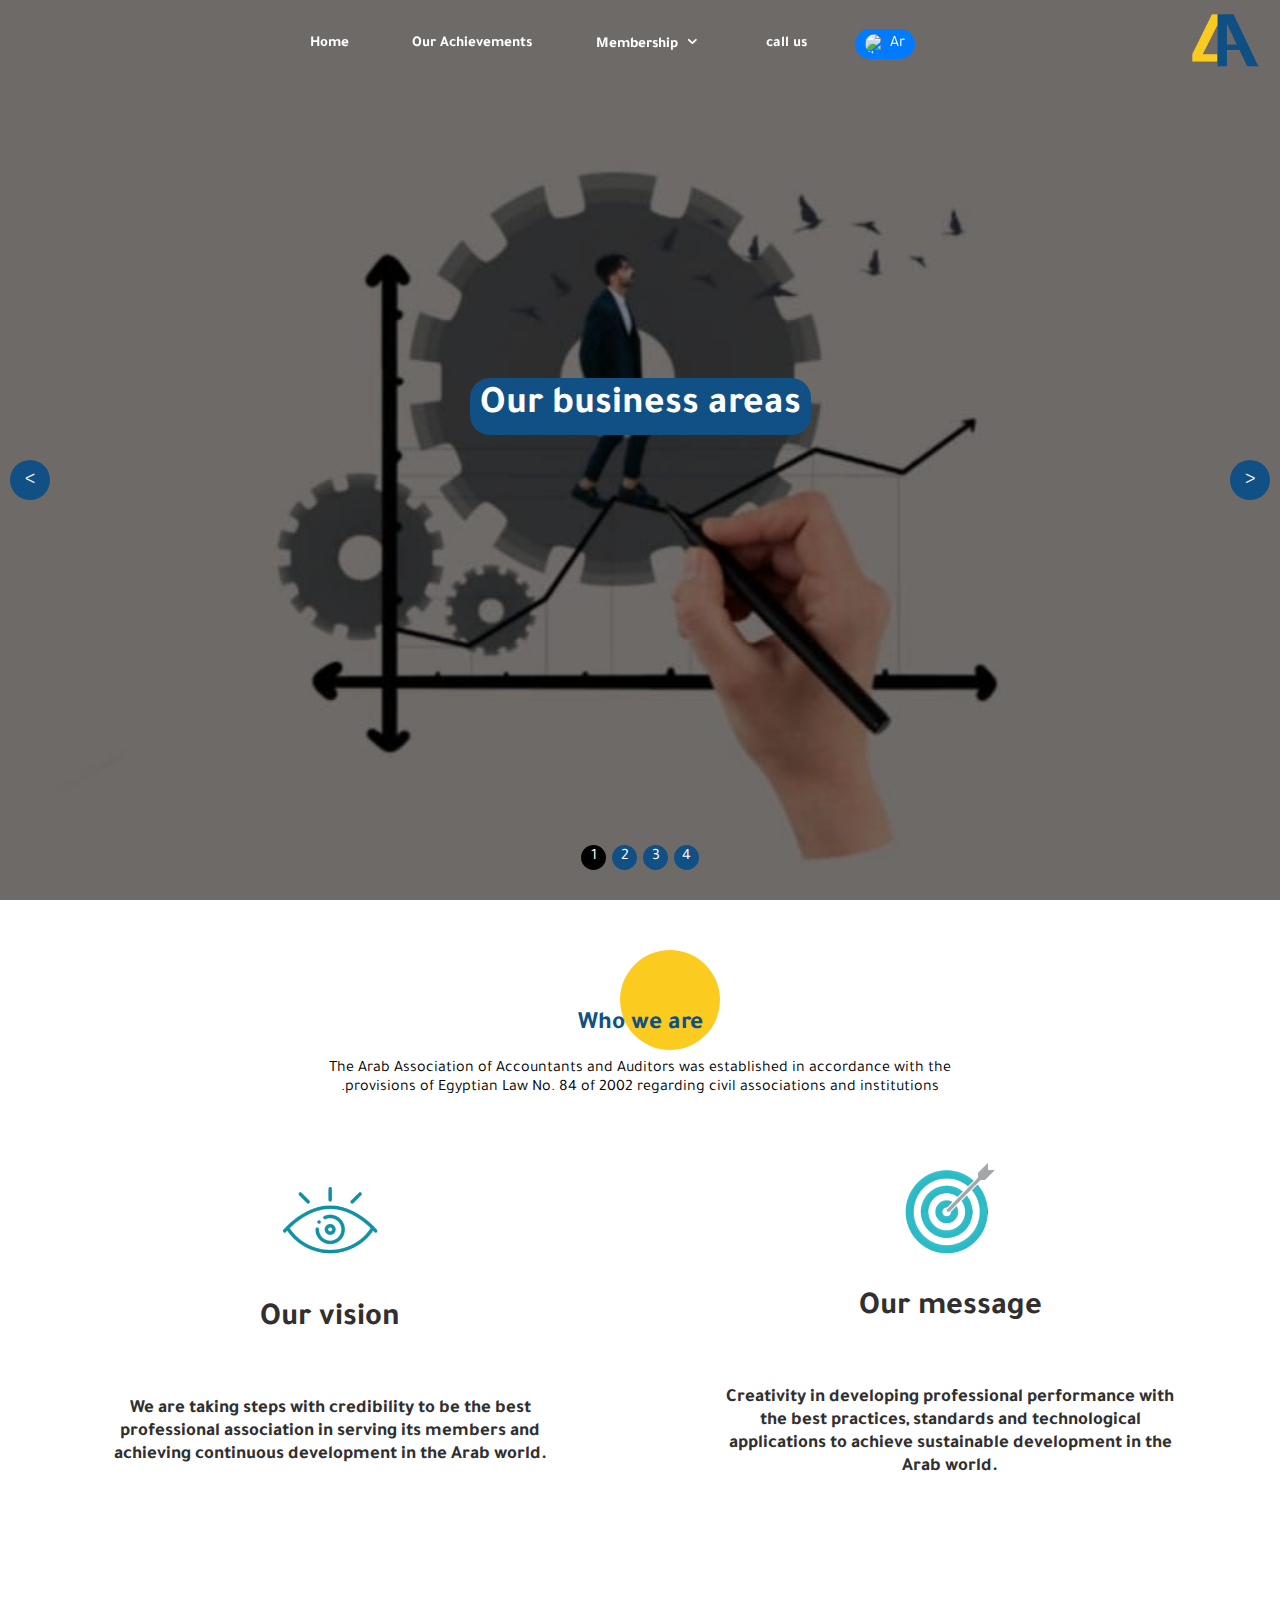
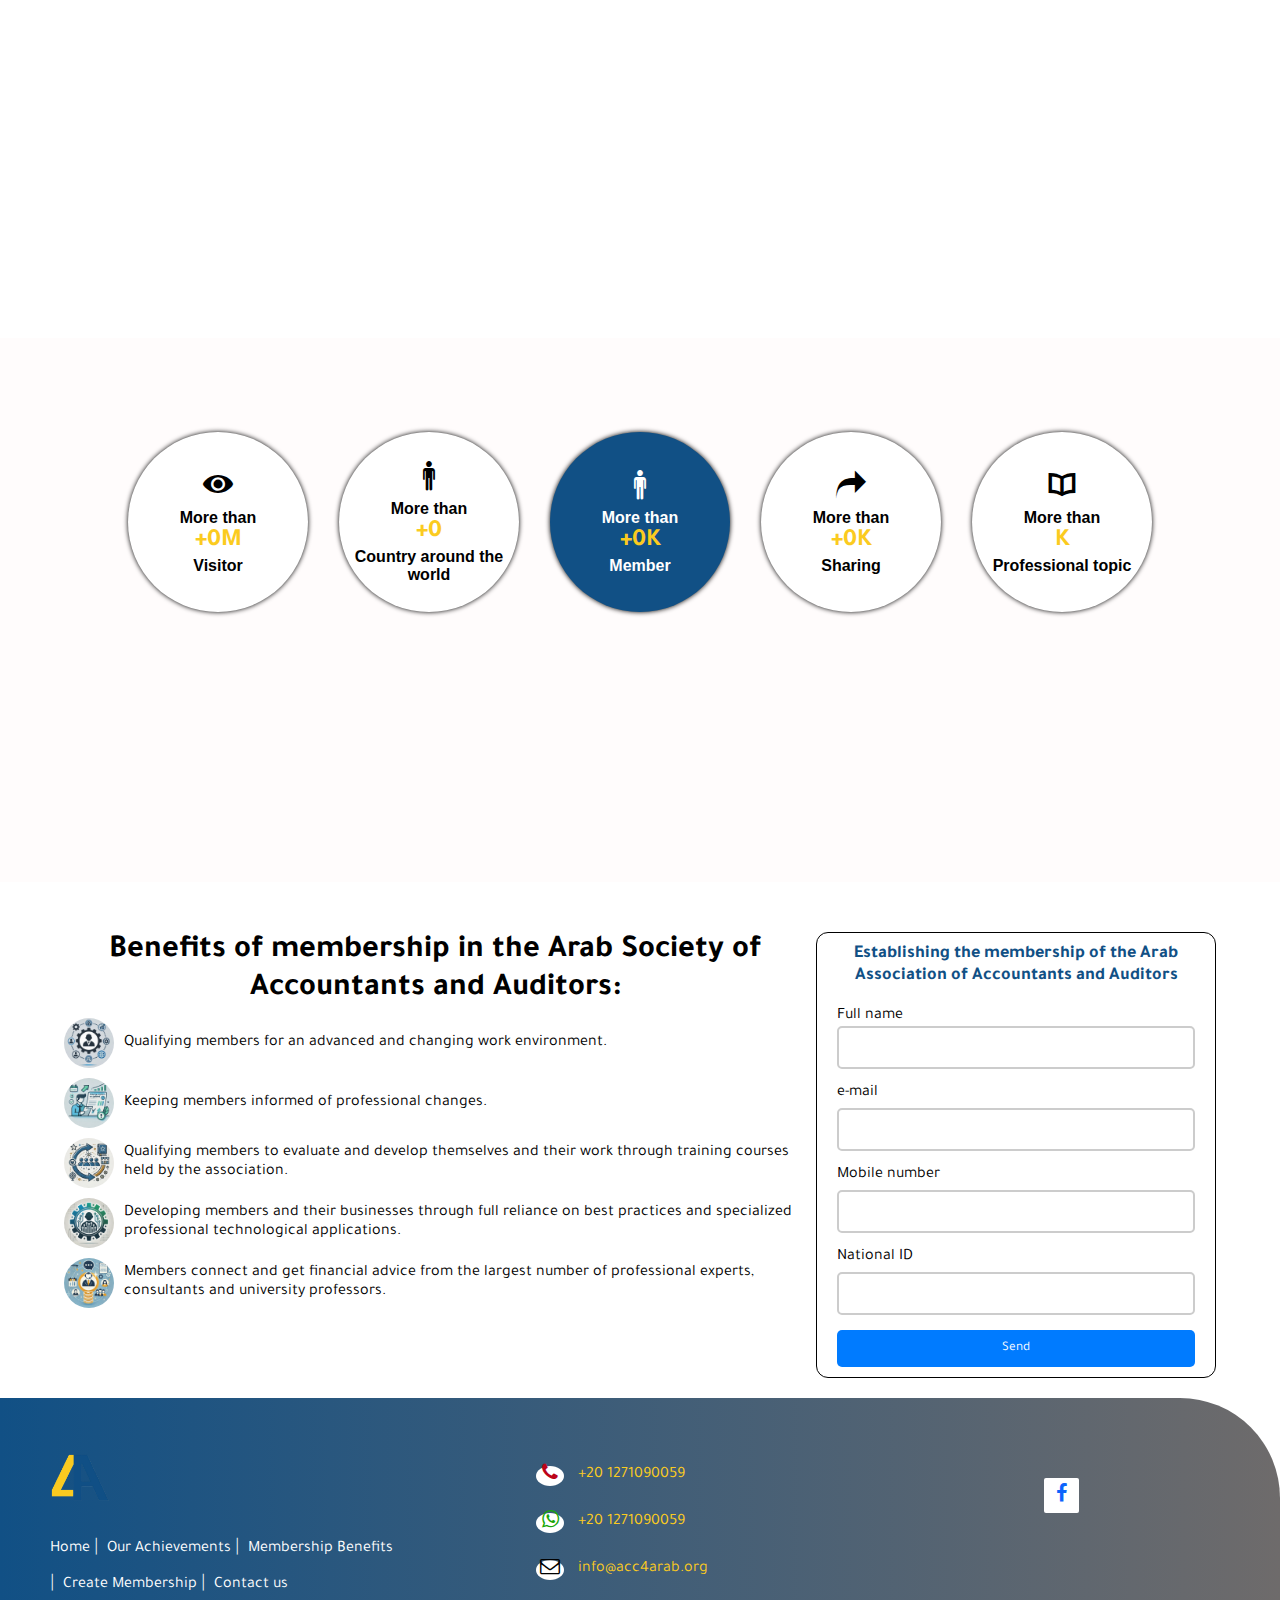
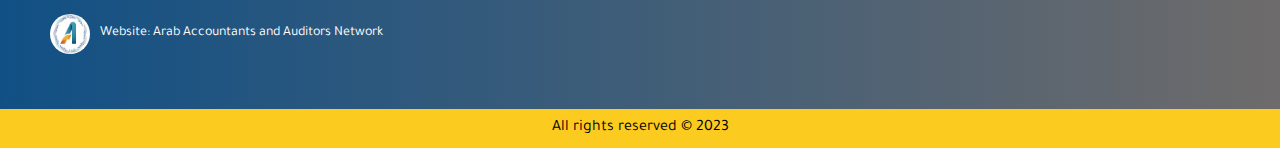
==== index-en.html @ e313f1c1 "Add files via upload" ====
<!DOCTYPE html>
<html>

<head>
    <meta name="viewport" content="width=device-width, initial-scale=1">
    <link rel="stylesheet" type="text/css" href="style-ar&en.css">
    <link rel="stylesheet" href="style-en.css">
    <title>جمعية المحاسبين والمراجعين العرب</title>
    <link rel="shortcut icon" href="images/Association of Arab Accountants and Auditors.png" type="image/x-icon">
    <link rel="stylesheet" href="icons/css/fontello.css">
    <link href="https://fonts.googleapis.com/css2?family=Tajawal:wght@200;300;400;500;700;800;900&display=swap"
        rel="stylesheet">
</head>

<body>

    <!-- Start Header -->
    <header>
        <article id="menuButton" class="menu-btn">
            <span class="line1"></span>
            <span class="line2"></span>
            <span class="line3"></span>
        </article>
        <nav class="screen-big">
            <ul class="screen-big-none">
                <li>
                    <a href="index-ar.html">
                        <button class="language-switcher" onclick="toggleLanguage()" id="languageSwitcher">
                            <img src="https://upload.wikimedia.org/wikipedia/commons/0/0d/Flag_of_Saudi_Arabia.svg"
                                id="flag" alt="flag">
                            <span id="language-text">Ar</span>
                        </button>
                    </a>
                </li>
                <li>
                    <a href="#footer-distributed">
                        call us
                    </a>
                </li>
                <li class="dropdown">
                    <a href="#" class="dropbtn">
                        Membership
                        <i class="icon-down-open-1 dropbtn"></i></a>
                    <ul class="dropdown-content">
                        <li>
                            <a href="#text-benefit">
                                Membership Benefits
                            </a>
                        </li>
                        <li>
                            <a href="#nameForm">
                                Create Membership
                            </a>
                        </li>
                    </ul>
                </li>
                <li>
                    <a href="#parallax-1">
                        Our Achievements
                    </a>
                </li>
                <li>
                    <a href="index-en.html">
                        Home
                    </a>
                </li>
            </ul>
        </nav>
        <a href="#"><img class="logo" src="images/Association of Arab Accountants and Auditors.png" alt="logo"></a>
        <nav class="screen-small">
            <article id="menuContent" class="menu-content">
                <article class="close-icon"><i class="icon-cancel"></i></article>
                <!-- علامة الغلق داخل القائمة -->
                <article class="logoAboutUs">
                    <img src="images/Association of Arab Accountants and Auditors.png" class="logo-screen-small">
                </article>
                <article class="choice-in-menu">
                    <a href="index-en.html">
                        Home
                    </a>
                    <a href="#parallax-1">
                        Our Achievements
                    </a>
                    <a href="#text-benefit">
                        Membership Benefits
                    </a>
                    <a href="#nameForm">
                        Create Membership
                    </a>
                    <a class="contect-in-menu" href="#footer-distributed">
                        call us
                    </a>
                    <a href="index-ar.html">
                        <button class="language-switcher" onclick="toggleLanguage()" id="languageSwitcher">
                            <img src="https://upload.wikimedia.org/wikipedia/commons/0/0d/Flag_of_Saudi_Arabia.svg"
                                id="flag" alt="flag">
                            <span id="language-text">Ar</span>
                        </button>
                    </a>
                </article>
                <article class="icons-menu">
                    <a href="https://www.facebook.com/acc4arab.org?mibextid=ZbWKwL"><i class="icon-facebook"></i></a>
                    <a href="mailto:info@acc4arab.org">
                        <i class="icon-mail"></i>
                    </a>

                    <a href="https://wa.me/1271090059">
                        <i class="icon-whatsapp"></i>
                    </a>

                    <a href="tel:+20 1271090059">
                        <i class="icon-phone"></i>
                    </a>
                </article>
            </article>
        </nav>
    </header>
    <!-- End Header -->

    <!-- Start SLider -->
    <section class="home">
        <article class="slider">
            <article class="slide active slide-image-1">
                <article class="container">
                    <article class="caption">
                        <h1>
                            Our business areas
                        </h1>
                        <p>
                            Training, Continuing Professional Development and Employment
                        </p>
                    </article>
                </article>
            </article>
            <article class="slide slide-image-2">
                <article class="container">
                    <article class="caption">
                        <h1>
                            Our business areas
                        </h1>
                        <p>
                            Professional Certificates for Accountants and Auditors
                        </p>
                    </article>
                </article>
            </article>
            <article class="slide slide-image-3">
                <article class="container">
                    <article class="caption">
                        <h1>
                            Our business areas
                        </h1>
                        <p>
                            Information Technology
                        </p>
                    </article>
                </article>
            </article>
            <article class="slide slide-image-4">
                <article class="container">
                    <article class="caption">
                        <h1>
                            Our business areas
                        </h1>
                        <p>
                            Consultations
                        </p>
                    </article>
                </article>
            </article>
        </article>

        <!-- controls  -->
        <article class="controls">
            <article class="prev">
                < </article>
                    <article class="next">></article>
            </article>

            <!-- indicators -->
            <article class="indicator">
            </article>

    </section>
    <!-- End SLider -->

    <!-- Start Button Scroll Up -->
    <button onclick="scrollToTop()" id="scrollBtn" title="للأعلى"><i class="icon-up-6"></i></button>
    <!-- End Button Scroll Up -->

    <!-- Start Our about -->
    <article class="our-about">
        <article class="color-paint"></article>
        <h1>
            Who we are
        </h1>
        <p>
            The Arab Association of Accountants and Auditors was established in accordance with the provisions of
            Egyptian Law No. 84 of 2002 regarding civil associations and institutions.
        </p>
    </article>
    <!-- End Our about -->

    <!-- Start cards2-->
    <section class="cards2">
        <article class="resaltna">
            <img src="images/رسالتنا.png" alt="">
            <h1>
                Our message
            </h1>
            <span class="style-horizon"></span>
            <h3 dir="ltr">
                Creativity in developing professional performance with the best practices, standards and technological
                applications to achieve sustainable development in the Arab world.
            </h3>
        </article>

        <article class="roqiatna">
            <img src="images/رؤيتنا.png" alt="">
            <h1>
                Our vision
            </h1>
            <span class="style-horizon"></span>
            <h3 dir="ltr">
                We are taking steps with credibility to be the best professional association in serving its members and
                achieving continuous development in the Arab world.
            </h3>
        </article>
    </section>
    <!-- End cards2 -->

    <!-- Start Achievements -->
    <section class="parallax-1" id="parallax-1">
        <article class="parallax-inner">
            <h1 class="our-achevements">
                Our Achievements
            </h1>
        </article>
    </section>

    <section class="section-our-acheivements">
        <article class="article-our-acheivements">
            <section class="our-achievements" id="achievement">
                <article class="achievements" id="achievements">
                    <p class="achievement">
                        1- In 2005, establishment and management
                        <a href="https://www.acc4arab.com/">
                            Arab Accountants Network website www.acc4arab.com
                        </a>
                        Where it includes
                    </p>

                    <!-- Start counter-wrapper -->
                    <section class="counter-wrapper" id="counter-wrapper"">
                <article class=" counter hover-item">
                        <i class="icon-eye-6"></i>
                        <p>
                            More than
                        </p>

                        <article class="number-of-counter">
                            <h1 class="count" data-target="15">0+</h1>
                            <span class="number-write">
                                M
                            </span>
                        </article>

                        <p>
                            Visitor
                        </p>
                </article>



                <article class="counter hover-item">
                    <i class="icon-person"></i>
                    <p>
                        More than
                    </p>

                    <article class="number-of-counter">
                        <h1 class="count" data-target="150">0+</h1>
                    </article>

                    <p>
                        Country around the world
                    </p>
                </article>




                <article class="counter hover-item default-hover">
                    <i class="icon-person"></i>
                    <p>
                        More than
                    </p>

                    <article class="number-of-counter">

                        <h1 class="count" data-target="184">0+</h1>
                        <span class="number-write">
                            K
                        </span>
                    </article>

                    <p>
                        Member
                    </p>
                </article>



                <article class="counter hover-item">
                    <i class="icon-share-3"></i>
                    <p>
                        More than
                    </p>

                    <article class="number-of-counter">
                        <h1 class="count" data-target="139">0+</h1>
                        <span class="number-write">
                            K
                        </span>

                    </article>

                    <p>
                        Sharing
                    </p>
                </article>


                <article class="counter hover-item">
                    <i class=" icon-book-open-1"></i>
                    <p>
                        More than
                    </p>

                    <article class="number-of-counter">
                        <h1 class="count" data-target="53"></h1>
                        <span class="number-write">
                            K
                        </span>
                    </article>

                    <p>
                        Professional topic
                    </p>
                </article>

            </section>
            <!-- End counter-wrapper -->

            <p class="achievement">
                2- An electronic program for managing and monitoring performance in accounting and auditing offices.
            </p>
            <p class="achievement">
                3- An electronic program for managing and monitoring performance in professional associations and
                institutions.
            </p>
            <p class="achievement">
                4- An electronic program for managing training and professional development.
            </p>
            <p class="achievement">
                5- Designing many websites in Egypt and the Emirates.
            </p>
            <p class="achievement">
                6- Implementing many professional training programs.
            </p>
        </article>
    </section>
    </article>
    </section>
    <!-- End Achievements -->

    <!-- Start -->
    <section class="benefit-of-id" id="">
        <article class="text-benefit" id="text-benefit">
            <h1>
                Benefits of membership in the Arab Society of Accountants and Auditors:
            </h1>
            <p>
                <img src="images/photo-benefit-1.jpg" alt="" srcset="">
                Qualifying members for an advanced and changing work environment.
            </p>
            <p>
                <img src="images/photo-benefit-2.jpg" alt="">
                Keeping members informed of professional changes.
            </p>
            <p>
                <img src="images/photo-benefit-3.jpg" alt="" srcset="">
                Qualifying members to evaluate and develop themselves and their work through training courses held by
                the association.
            </p>
            <p>
                <img src="images/photo-benefit-4.jpg" alt="" srcset="">
                Developing members and their businesses through full reliance on best practices and specialized
                professional technological applications.
            </p>
            <p>
                <img src="images/photo-benefit-5.jpg" alt="" srcset="">
                Members connect and get financial advice from the largest number of professional experts, consultants
                and university professors.
            </p>
        </article>
        <form class="form-create-member" id="nameForm">
            <p>
                Establishing the membership of the Arab Association of Accountants and Auditors
            </p>

            <label class="User-Name" for="name">
                Full name
            </label>
            <input class="user-name" type="text" id="name" required>
            <article id="nameError" class="error"></article>

            <label class="Email" for="email">
                e-mail
            </label>
            <input class="email" type="email" id="email" required>

            <label class="Phone-Number" for="phone">
                Mobile number
            </label>
            <input class="phone-number" type="text" id="phone" maxlength="11" required>
            <article id="phoneError" class="error"></article>

            <label class="NationalId" for="nationalId">
                National ID
            </label>
            <input class="nationalId" type="text" id="nationalId" maxlength="14" required>
            <article id="nationalIdError" class="error"></article>

            <button class="submit" type="submit">
                Send
            </button>
        </form>
    </section>
    <!-- End -->


    <!-- Start Footer -->
    <footer class="footer-distributed" id="footer-distributed">
        <article class="footer-top">
            <article class="footer-left">
                <img class="logo-footer" src="images/Association of Arab Accountants and Auditors.png" alt="" srcset="">
                <p class="footer-links">
                    <a href="#" class="link-1">
                        Home
                    </a>
                    <a href="#">
                        Our Achievements
                    </a>
                    <a href="#">
                        Membership Benefits
                    </a>

                    <a href="#">
                        Create Membership
                    </a>

                    <a href="#">
                        Contact us
                    </a>
                </p>
                <a href="https://www.acc4arab.com/" class="footer-company-name">
                    <img src="images/Acc4arab_logo.png" alt="" srcset="">
                    <p>
                        Website: Arab Accountants and Auditors Network
                    </p>
                </a>
            </article>
            <article class="footer-center">
                <article>
                    <a href="tel:+20 1271090059">
                        <i class="icon-phone"></i>
                        <pre>+20 1271090059     </pre>
                    </a>
                </article>
                <article>
                    <a href="https://wa.me/1271090059">
                        <i class="icon-whatsapp"></i>
                        <pre>+20 1271090059     </pre>
                    </a>
                </article>
                <article>
                    <a href="mailto:info@acc4arab.org">
                        <i class="icon-mail"></i>
                        <p>info@acc4arab.org</p>
                    </a>
                </article>
            </article>
            <article class="footer-right">

                <article class="footer-icons">
                    <a href="https://www.facebook.com/acc4arab.org?mibextid=ZbWKwL"><i class="icon-facebook"></i></a>
                </article>
            </article>
        </article>
        <article class="footer-bottom">
            All rights reserved © 2023
        </article>
    </footer>
    <!-- End Footeer -->
    <script src="script.js"></script>
</body>

</html>
---- style-ar&en.css ----
* {
	padding: 0;
	margin: 0;
	box-sizing: border-box;
	scroll-behavior: smooth;
	transition: 0.2s linear;
	-webkit-transition: 0.2s linear;
	-moz-transition: 0.2s linear;
	-ms-transition: 0.2s linear;
	-o-transition: 0.2s linear;
	font-family: 'Tajawal', sans-serif;
	text-decoration: none;
}

/* START */
/* لاخفاء شريط الاسكروول من المواقع */
/* إخفاء شريط التمرير في Chrome, Safari, و Edge */
::-webkit-scrollbar {
	display: none;
}

/* إخفاء شريط التمرير في Firefox */
html {
	scrollbar-width: none;
	/* إخفاء التمرير */
}

/* End */

body {
	width: 100vw;
	overflow-x: hidden;
	/* إخفاء شريط التمرير في Internet Explorer و Edge Legacy */
	-ms-overflow-style: none;
	/* إخفاء التمرير */
	background-color: #fff;
}

body.no-scroll {
	overflow: hidden;
	/* يمنع التمرير */
}

/* Start Header Screan Big*/
header {
	position: absolute;
	width: 100%;
	position: fixed;
	top: 0;
	left: 0;
	display: flex;
	justify-content: space-between;
	align-items: center;
	transition: 0.6s;
	padding: 10px 20px;
	z-index: 100000;
	flex-direction: row-reverse;
}

header.sticky {
	padding: 10px 100px;
	background-color: hsla(198, 80%, 30%, 0.5);
}

header nav.screen-big {
	width: 50%;
	display: flex;
	align-items: center;
	justify-content: center;
	flex-direction: row;
	justify-content: space-between;
	position: relative;
	margin: auto;

}

header nav.screen-big ul {
	width: 100%;
	display: flex;
	justify-content: space-between;
	align-items: center;
	position: relative;
}

header nav.screen-big ul li {
	list-style: none;
	position: relative;
	display: inline-block;
}

header nav.screen-big ul li a {
	color: white;
	font-size: 15px;
	font-weight: 600;
	text-decoration: none;
	position: relative;
	margin: 0 15px;
	transition: 0.6s;
}

/* Dropdown Styles */
nav.screen-big ul li ul {
	display: none;
	/* إخفاء القائمة المنسدلة بشكل افتراضي */
	position: absolute;
	/* لجعلها تظهر تحت العنصر الرئيسي */
	left: -60px;
	top: 100%;
	/* تظهر تحت العنصر الرئيسي */
	background-color: rgb(255, 255, 255);
	box-shadow: 0px 8px 16px 0px rgba(0, 0, 0, 0.2);
	z-index: 1;
	margin-top: 26px;
	width: 200px;
	border-radius: 0 0 12px 12px;
}

nav.screen-big ul li ul li {
	width: 100%;
	/* جعل عناصر القائمة المنسدلة تأخذ العرض الكامل */
}

nav.screen-big ul li ul li a {
	color: rgb(0, 0, 0);
	/* لون النص داخل القائمة المنسدلة */
	padding: 12px 16px;
	/* مساحة حول النص */
	display: block;
	/* جعل العناصر تأخذ مساحة كاملة */
	direction: rtl;
	display: flex;
}

nav.screen-big ul li ul li a:hover {
	background-color: #f1f1f1;
	/* تغيير لون الخلفية عند التمرير فوق العنصر */
}

nav.screen-big ul li ul.show {
	display: block;
	/* تظهر القائمة المنسدلة عند النقر */
}

header img.logo {
	width: 70px;
	position: relative;
	transition: 10s;
}

header nav.screen-small,
.menu-btn {
	display: none;
}

.menu-btn {
	width: 35px;
	height: 21px;
	position: relative;
}

.menu-btn span.line1 {
	position: absolute;
	height: 2px;
	width: 30px;
	background: #ffffff;
	top: 0;
}

.menu-btn span.line2 {
	position: absolute;
	height: 2px;
	width: 39px;
	background: #ffffff;
	bottom: 11px;
}

.menu-btn span.line3 {
	position: absolute;
	height: 2px;
	width: 50px;
	background: #ffffff;
	bottom: 4px;
}

.hidden {
	display: none;
	/* إخفاء العنصر */
}

.language-switcher {
	display: flex;
	align-items: center;
	gap: 5px;
	background-color: #007bff;
	color: white;
	padding: 5px 10px;
	border-radius: 20px;
	cursor: pointer;
	border: none;
	font-size: 16px;
	transition: all 0.3s ease;
}

.language-switcher img {
	width: 20px;
	height: 20px;
	border-radius: 50%;
	transition: all 0.3s ease;
}

@media screen and (max-width :768px) {
	.screen-small {
		display: none;
		/* إخفاء القائمة بشكل افتراضي */
	}

	.screen-small.active {
		display: block;
		/* إظهار القائمة عند تفعيلها */
	}

	header.sticky,
	nav.screen-big ul.screen-big-none {
		display: none;
	}

	header nav.screen-small,
	.menu-btn {
		display: block;
	}

	nav.screen-small {
		position: relative;
	}

	.menu-content {
		display: flex;
		flex-direction: column;
		align-items: center;
		position: fixed;
		background-color: #ffffff;
		box-sizing: border-box;
		top: 0px;
		right: -309px;
		/* بداية من خارج الشاشة */
		width: 309px;
		height: 100vh;
		z-index: 1000;
		padding: 14px;
		box-shadow: 2px 0 5px rgba(0, 0, 0, 0.5);
		transition: right 0.3s ease-in-out;
	}

	.menu-content.active {
		right: 0;
		/* تظهر القائمة عند الضغط */
	}

	.icon-cancel {
		position: absolute;
		top: 10px;
		right: 10px;
		cursor: pointer;
		z-index: 1002;
		font-size: 22px;
		display: none;
		color: #115085;
		/* سيتم إظهارها عند فتح القائمة */
	}

	.menu-content .icon-cancel {
		display: block;
		/* تظهر داخل القائمة */
	}

	.logoAboutUs {
		text-align: center;
		margin-bottom: 20px;
	}

	img.logo-screen-small {
		width: 100px;
		height: 100px;
	}

	.choice-in-menu a {
		display: block;
		text-decoration: none;
		color: #000000;
		font-size: 18px;
		border-top: #eee 1px solid;
		display: flex;
		align-items: center;
		justify-content: center;
		height: 50px;
	}

	.choice-in-menu a:hover {
		color: #007BFF;
	}

	.choice-in-menu {
		width: 100%;
		border-bottom: #eee 1px solid;
		text-align: end;
	}

	nav.screen-small .menu-content .logoAboutUs p {
		padding: 3px;
		text-align: center;
	}

	.icons-menu {
		display: flex;
		flex-direction: row;
		padding-top: 200px;
		gap: 15px;
		font-size: 20px;
	}

	.icons-menu i.icon-facebook {
		color: #0c64fc;
	}

	.icons-menu i.icon-whatsapp {
		color: #19a607;
	}

	.icons-menu i.icon-phone {
		color: #bc0419;
	}

	.icons-menu i.icon-mail {
		color: #000000;
	}
}

/* End Header */

/* Start Scroll */
.home {
	height: 100vh;
	overflow: hidden;
	position: relative;
}

.home .slide {
	position: absolute;
	left: 0;
	top: 0;
	width: 100%;
	height: 100%;
	background-size: cover;
	background-position: center;
	z-index: 1;
	display: none;
	padding: 0 15px;
	animation: slide 2s ease;
	direction: rtl;
	background-color: #000000;
}

.home .slide.active {
	display: flex;
}

@keyframes slide {
	0% {
		transform: scale(1.1);
	}

	100% {
		transform: scale(1);
	}
}

.slide-image-1 {
	background-image: url('images/slide-1.jpg');
}

.slide-image-2 {
	background-image: url('images/slide-2.jpg');
}

.slide-image-3 {
	background-image: url('images/slide-3.jpg');
}

.slide-image-4 {
	background-image: url('images/slide-4.jpg');
}

/* .slide-image-1,
.slide-image-2,
.slide-image-3,
.slide-image-4 {} */

.container {
	max-width: 1170px;
	margin: auto;
}

.home .container {
	flex-grow: 1;
}

.home .caption {
	width: 100%;
	align-items: center;
	display: flex;
	flex-direction: column;
}

.home .caption h1 {
	font-size: 39px;
	color: #000000;
	margin: 0;
	font-weight: bold;
	background-color: #115085;
	padding: 5px 10px;
	width: fit-content;
	border-radius: 20px;
	z-index: 2;
}

.home .slide.active .caption h1 {
	opacity: 1;
	/* animation: captionText .5s ease forwards; */
	/* animation-delay: 1s; */
	color: #ffffff;
}

.home .caption p {
	font-size: 35px;
	margin: 15px 0 30px;
	color: #ffffff;
	text-align: center;
	z-index: 2;
	width: 90%;
}

.home .slide.active .caption p {
	opacity: 0;
	animation: captionText .6s ease forwards;
	animation-delay: 1.2s;
}

@keyframes captionText {
	0% {
		opacity: 0;
		transform: translateX(-100px);
	}

	100% {
		opacity: 1;
		transform: translateX(0px);
	}
}

.home .controls .prev,
.home .controls .next {
	position: absolute;
	z-index: 2;
	top: 50%;
	height: 40px;
	width: 40px;
	margin-top: -20px;
	color: #ffffff;
	background-color: #115085;
	text-align: center;
	line-height: 40px;
	font-size: 20px;
	cursor: pointer;
	transition: all .5s ease;
	border-radius: 50%;
	margin: 10px;
}

.home .controls .prev:hover,
.home .controls .next:hover {
	background-color: #000000;
}

.home .controls .prev {
	left: 0;
}

.home .controls .next {
	right: 0;
}

.home .indicator {
	position: absolute;
	left: 50%;
	bottom: 30px;
	z-index: 2;
	transform: translateX(-50%);
}

.home .indicator article {
	display: inline-block;
	width: 25px;
	height: 25px;
	color: #ffffff;
	background-color: #115085;
	border-radius: 50%;
	text-align: center;
	line-height: 25px;
	margin: 0 3px;
	cursor: pointer;
}

.home .indicator article.active {
	background-color: #000;
}

/*responsive*/
@media(max-width: 767px) {
	.controls {
		display: none;
	}

	.home .caption h1 {
		background: none;
	}
}

@media(max-width: 545px) {
	.home .caption {
		text-align: center;
		align-items: center;
		display: flex;
		flex-direction: column;
		margin-right: 0px;
	}

	.home .caption p {
		font-size: 25px;
	}
}

/* End Slider */

/* Start Button Scroll Up */
#scrollBtn {
	display: none;
	/* زر مخفي بشكل افتراضي */
	position: fixed;
	/* يظل في نفس المكان حتى عند التمرير */
	bottom: 20px;
	/* المسافة من الأسفل */
	right: 30px;
	/* المسافة من اليمين */
	z-index: 99;
	/* وضع الزر فوق كل العناصر الأخرى */
	border: none;
	/* بدون حدود */
	outline: none;
	/* بدون تأثيرات حول الزر */
	background-color: #000000;
	/* لون الخلفية */
	color: rgb(255, 255, 255);
	/* لون النص */
	cursor: pointer;
	/* شكل المؤشر عند التمرير */
	padding: 15px;
	/* حجم الزر */
	border-radius: 10px;
	/* زوايا دائرية */
	font-size: 18px;
	/* حجم النص */
}

#scrollBtn:hover {
	background-color: #333;
	/* لون الخلفية عند التمرير على الزر */
}

@media(max-width: 425px) {
	#scrollBtn {
		right: 10px;
	}
}

/* End Button Scroll Up */

/* Start Our about */
article.our-about {
	width: 50%;
	margin: auto;
	display: flex;
	align-items: center;
	gap: 20px;
	flex-direction: column;
	align-items: center;
	justify-content: center;
	padding-top: 50px;
}

article.our-about article.color-paint {
	background: #fbcb1f;
	width: 100px;
	height: 100px;
	border-radius: 50%;
	margin-bottom: -60px;
	margin-right: -60px;
}

article.our-about h1 {
	font-size: 25px;
	color: #115085;
}

article.our-about p {
	text-align: center;
	direction: rtl;
}

@media(max-width: 712px) {
	article.our-about {
		width: 90%;
	}
}

/* End Our about */

/* Start cards2 */
section.cards2 {
	display: flex;
	flex-direction: row-reverse;
	width: 100%;
	padding: 20px;
	flex-wrap: wrap;
	justify-content: space-around;
	align-items: center;
}

section.cards2 .roqiatna {
	width: 40%;
	display: flex;
	flex-direction: column;
	justify-content: center;
	align-items: center;
	gap: 30px;
	height: 400px;
	transition: 0.8s;
	position: relative;
	padding: 10px;
}

section.cards2 img {
	width: 100px;
	background: cover;
}

section.cards2 .resaltna {
	width: 40%;
	display: flex;
	flex-direction: column;
	justify-content: center;
	align-items: center;
	gap: 30px;
	height: 400px;
	transition: 0.8s;
	position: relative;
	padding: 10px;
}

section.cards2 .roqiatna h3,
.resaltna h3 {
	text-align: center;
}

.resaltna::before,
.roqiatna::before {
	content: '';
	position: absolute;
	left: 0;
	width: 100%;
	height: 0%;
	background: #115085;
	z-index: -1;
	transition: 0.8s;
	top: 0;
	border-radius: 0 0 20% 20%;
}

.resaltna:hover::before,
.roqiatna:hover::before {
	height: 100%;
}

@media screen and (max-width: 986px) {

	section.cards2 .resaltna,
	section.cards2 .roqiatna {
		width: 45%;
	}
}

@media screen and (max-width: 723px) {
	section.cards2 {
		display: flex;
		flex-direction: column;
	}

	section.cards2 .resaltna,
	section.cards2 .roqiatna {
		width: 90%;
		gap: 20px;
	}
}

.cards2 {
	color: #312f2f;
	transition: color 0.3s ease;
}

.roqiatna:hover,
.resaltna:hover {
	color: #ddd;
}

@media(max-width: 521px) {

	section.cards2 .resaltna,
	section.cards2 .roqiatna {
		width: 100%;
	}
}

@media(max-width: 425px) {

	section.cards2 .roqiatna,
	section.cards2 .resaltna {
		height: auto;
	}
}

/* End cards2 */

/* Start Achievements */
section.section-our-acheivements {
	width: 100%;
	background-color: #fffcfc;
	padding: 50px 0 50px;

}

article.article-our-acheivements {
	width: 80%;
	display: flex;
	flex-direction: row;
	align-items: center;
	margin: auto;
}

.parallax-inner h1.our-achevements {
	font-size: 120px;
	text-align: center;
	color: rgba(255, 255, 255, .4);
}

.parallax-1 {
	background: url('images/img scroll.png') no-repeat;
	background-size: cover;
	background-position: center;
	background-attachment: fixed;
}

.parallax-inner {
	padding: 10% 0;
}

@media(max-width: 640px) {
	.parallax-inner h1.our-achevements {
		font-size: 90px;
	}
}

/* Start counter-wrapper */
section.counter-wrapper {
	width: 100%;
	display: flex;
	flex-direction: row;
	align-items: center;
	justify-content: space-between;
}

.counter-wrapper::before {
	position: absolute;
	content: "";
	top: 0;
	left: 0;
	width: 100%;
	height: 100%;
	z-index: 1;
}

.counter {
	text-align: center;
	color: #ffffff;
	/* z-index: 2; */
	position: relative;
	border-radius: 50%;
	padding: 5px 15px;
	width: 180px;
	height: 180px;
	align-items: center;
	display: flex;
	justify-content: center;
	flex-direction: column;
	box-shadow: #000 0 0 5px;
}

.counter-2 {
	text-align: start;
	color: none;
	/* z-index: 2; */

	border-radius: 0 !important;
	padding: 0 !important;
	width: 0;
	height: 0;
	align-items: 0;
	display: flex;
	justify-content: 0;
	flex-direction: 0;
	box-shadow: 0;
}

.counter-2 p {
	display: flex;
	flex-direction: row;
}

@media(max-width: 1164px) {
	.counter {
		width: 150px;
		height: 150px;
	}
}

@media(max-width: 986px) {
	section.counter-wrapper {
		width: 100%;
		display: flex;
		flex-wrap: wrap;
		gap: 20px;
		justify-content: center;
	}
}

.number-of-counter {
	display: flex;
	align-items: center;
	gap: 10px;
	direction: ltr;
}

.counter i {
	font-size: 30px;
}

.counter h1.count,
span.number-write {
	font-size: 25px;
	color: #fbcb1f;
	font-weight: bold;
	direction: rtl;
}

.hover-item {
	background-color: white;
	color: black;
	transition: all 0.3s ease;
}

.hover-item.default-hover,
.hover-item:hover {
	background-color: #115085;
	/* اللون عند hover */
	color: #ffffff;
}

@media screen and (max-width: 621px) {
	.counter-b-none {
		border: none;
	}
}

.counter .count {
	font-size: 25px;
	font-weight: 400;
}

.counter p {
	font-size: 1rem;
	font-family: 'Poppins', sans-serif;
	font-weight: bold;
}

/* End counter-wrapper */

section.our-achievements {
	display: flex;
	flex-direction: column;
	direction: rtl;
	width: 100%;
}

section.our-achievements .achievements {
	color: #000000;
	display: flex;
	justify-content: center;
	flex-direction: column;
	gap: 20px;
	font-size: 20px;
}

@media(max-width: 1024px) {
	section.our-achievements .achievements {
		font-size: 17px;
	}
}

@media(max-width: 425px) {
	article.article-our-acheivements {
		width: 95%;
	}
}

@media(max-width: 652px) {}

.achievement {
	opacity: 0;
}

.achievements .achievement a {
	border-bottom: #000 1px solid;
}

.visible {
	opacity: 1;
	transition: opacity 0s ease;
	/* لا يوجد تأثير تدريجي */
}

/* End Achievements */


/* End Form Create Member */

section.benefit-of-id {
	display: flex;
	flex-direction: row;
	direction: rtl;
	width: 90%;
	margin: auto;
	padding: 50px 0 20px;
	gap: 10px;
}

section.benefit-of-id article.text-benefit {
	gap: 10px;
	display: flex;
	flex-direction: column;
}

section.benefit-of-id article.text-benefit h1 {
	align-items: center;
	justify-content: center;
	display: flex;
	text-align: center;
}

section.benefit-of-id article.text-benefit p {

	display: flex;
	align-items: center;
	gap: 10px;
}

.text-benefit p img {
	border-radius: 50%;
	width: 50px;
	height: 50px;
}

form.form-create-member {
	max-width: 400px;
	margin: auto;
	padding: 10px 20px;
	border: #000000 1px solid;
	/* box-shadow: #115085 0 0 5px; */
	background-color: #ffffff;
	border-radius: 12px;
}

form.form-create-member p {
	color: #115085;
	font-size: 18px;
	font-weight: 600;
	padding-bottom: 20px;
	text-align: center;
}

@media(max-width: 1024px) {
	section.benefit-of-id {
		flex-direction: column;
	}
}

@media(max-width: 452px) {
	section.benefit-of-id {
		width: 95%;
	}
}

label.user-Name,
.Email,
.Phone-Number,
.NationalId {
	display: block;
	margin-bottom: 5px;
}

input,
.user-name,
.email,
.phone-number,
.nationalId {
	padding: 10px;
	font-size: 16px;
	border: 2px solid #ccc;
	border-radius: 5px;
	width: 100%;
	margin-bottom: 15px;
	box-sizing: border-box;
}

input.user-name:focus,
.email:focus,
.phone-number:focus,
.nationalId:focus {
	border-color: #007BFF;
	outline: none;
}

button.submit {
	background-color: #007BFF;
	color: white;
	padding: 10px 15px;
	border: none;
	border-radius: 5px;
	cursor: pointer;
	width: 100%;
}

button.submit:hover {
	background-color: #0056b3;
}

article.error {
	color: red;
	font-size: 14px;
	margin-top: -10px;
	margin-bottom: 10px;
}

/* End Form Create Member */

/* start Footer */
.footer-distributed {
	width: 100%;
}

.footer-top {
	background: linear-gradient(to right, #115085, rgb(110, 107, 107));
	box-sizing: border-box;
	width: 100%;
	text-align: right;
	font: bold 16px sans-serif;
	padding: 55px 50px;
	direction: rtl;
	border-top-right-radius: 100px;
}

.footer-top .footer-left,
.footer-top .footer-center,
.footer-top .footer-right {
	display: inline-block;
	vertical-align: top;
}

/* Footer left */

.footer-top .footer-left {
	width: 40%;
}

.footer-left img {
	width: 60px;
}

/* The company logo */

.footer-top h3 {
	color: #ffffff;
	font: normal 36px 'Open Sans', cursive;
	margin: 0;
}

/* Footer links */

.footer-top .footer-links {
	color: #ffffff;
	margin: 20px 0 12px;
	padding: 0;
}

.footer-top .footer-links a {
	display: inline-block;
	line-height: 1.8;
	font-weight: 400;
	text-decoration: none;
	color: inherit;
}

.footer-top .footer-company-name {
	color: #ffffff;
	font-size: 14px;
	font-weight: normal;
	margin: 0;
	gap: 10px;
	display: flex;
	align-items: center;
}

.footer-top .footer-company-name img {
	width: 40px;
	height: 40px;
	border-radius: 20px;
}

/* Footer Center */

.footer-top .footer-center {
	width: 35%;
	direction: ltr;
	line-height: 45px;

}


.footer-top .footer-center i {
	font-size: 20px;
	border-radius: 50%;
	text-align: center;
	margin: 10px;
}

.footer-top .footer-center i.icon-mail {
	font-size: 20px;
	border-radius: 50%;
	margin-right: 10px;
}

.footer-top .footer-center p,
pre {
	display: inline-block;
	color: #fbcb1f;
	font-weight: 400;
	vertical-align: middle;
	margin: 0;
}

.footer-top .footer-center p span {
	display: block;
	font-weight: normal;
	font-size: 14px;
	line-height: 2;
}

.footer-top .footer-center p a,
pre a {
	color: #fbcb1f;
	text-decoration: none;
}

.footer-top .footer-links a:before {
	content: "|";
	font-weight: 300;
	font-size: 20px;
	left: 0;
	color: #fff;
	display: inline-block;
	padding-right: 5px;
}

.footer-top .footer-links .link-1:before {
	content: none;
}

/* Footer Right */

.footer-top .footer-right {
	width: 20%;
}

.footer-top .footer-company-about {
	line-height: 20px;
	color: #ffffff;
	font-size: 13px;
	font-weight: normal;
	margin: 0;
}

.footer-top .footer-company-about span {
	display: block;
	color: #ffffff;
	font-size: 14px;
	font-weight: bold;
	margin-bottom: 20px;
}

.footer-top .footer-icons {
	margin-top: 25px;
	display: flex;
	align-items: center;
	justify-content: center;
	text-align: center;
}

.footer-center article a i.icon-whatsapp {
	color: #19a607;
	background-color: #ffffff;
}

.footer-center article a i.icon-phone {
	color: #bc0419;
	background-color: #ffffff;
}

.footer-center article a i.icon-mail {
	color: #000000;
	background-color: #ffffff;
}

.footer-top .footer-icons a {
	display: inline-block;
	width: 35px;
	height: 35px;
	cursor: pointer;
	background-color: #ffffff;
	border-radius: 2px;
	font-size: 20px;
	display: flex;
	align-items: center;
	justify-content: center;

}

.footer-right article.footer-icons a i.icon-facebook {
	color: #0c64fc;
}

.footer-bottom {
	background-color: #fbcb1f;
	width: 100%;
	display: flex;
	align-items: center;
	justify-content: center;
	padding: 10px;
	text-align: center;
}

@media (max-width: 880px) {

	.footer-top {
		font: bold 14px sans-serif;
		padding: 10px;
	}

	.footer-top .footer-left,
	.footer-top .footer-center,
	.footer-top .footer-right {
		display: block;
		width: 100%;
		margin-bottom: 40px;
		text-align: center;
	}

	.footer-distributed .footer-center i {
		margin-left: 0;
	}

}

@media(max-width: 894px) {
	.footer-left img.logo-footer {
		margin: auto;
	}

	.footer-left a.footer-company-name {
		width: 100%;
		display: flex;
		align-items: center;
		justify-content: center;
	}

	@media(max-width: 292px) {
		.footer-left a.footer-company-name {
			display: flex;
			flex-direction: column;
		}
	}
}

/* End Footer */
---- style-en.css ----
header {
    flex-direction: row;
}

@media(max-width: 1177px) {
    header nav.screen-big {
        width: 60%;

    }
}

@media(max-width: 1015px) {
    header nav.screen-big {
        width: 65%;

    }
}

@media(max-width: 952px) {
    header nav.screen-big {
        width: 75%;

    }
}

@media(max-width: 851px) {
    header nav.screen-big {
        width: 80%;

    }
}

@media(max-width: 810px) {
    header nav.screen-big {
        width: 86%;

    }
}

@media(max-width: 598px) {
    .parallax-inner h1.our-achevements {
        font-size: 60px;
    }
}

@media(max-width: 378px) {
    .parallax-inner h1.our-achevements {
        font-size: 45px;
    }
}

.menu-content {
    left: -309px;
    transition: left 0.3s ease-in-out;
}

.menu-content.active {
    left: 0;
    /* تظهر القائمة عند الضغط */
}

.icon-cancel {
    left: 10px;
}

header nav.screen-big ul {
    flex-direction: row-reverse;
}

section.counter-wrapper {
    direction: ltr;
    display: flex;
}

section.our-achievements {
    direction: ltr;

}

.number-of-counter {
    gap: 0px;
}

section.benefit-of-id {
    direction: ltr;
}

.footer-top {
    direction: ltr;
    text-align: left;
}
---- icons/css/fontello.css ----
@font-face {
  font-family: 'fontello';
  src: url('../font/fontello.eot?94152648');
  src: url('../font/fontello.eot?94152648#iefix') format('embedded-opentype'),
       url('../font/fontello.woff2?94152648') format('woff2'),
       url('../font/fontello.woff?94152648') format('woff'),
       url('../font/fontello.ttf?94152648') format('truetype'),
       url('../font/fontello.svg?94152648#fontello') format('svg');
  font-weight: normal;
  font-style: normal;
}
/* Chrome hack: SVG is rendered more smooth in Windozze. 100% magic, uncomment if you need it. */
/* Note, that will break hinting! In other OS-es font will be not as sharp as it could be */
/*
@media screen and (-webkit-min-device-pixel-ratio:0) {
  @font-face {
    font-family: 'fontello';
    src: url('../font/fontello.svg?94152648#fontello') format('svg');
  }
}
*/
[class^="icon-"]:before, [class*=" icon-"]:before {
  font-family: "fontello";
  font-style: normal;
  font-weight: normal;
  speak: never;

  display: inline-block;
  text-decoration: inherit;
  width: 1em;
  margin-right: .2em;
  text-align: center;
  /* opacity: .8; */

  /* For safety - reset parent styles, that can break glyph codes*/
  font-variant: normal;
  text-transform: none;

  /* fix buttons height, for twitter bootstrap */
  line-height: 1em;

  /* Animation center compensation - margins should be symmetric */
  /* remove if not needed */
  margin-left: .2em;

  /* you can be more comfortable with increased icons size */
  /* font-size: 120%; */

  /* Font smoothing. That was taken from TWBS */
  -webkit-font-smoothing: antialiased;
  -moz-osx-font-smoothing: grayscale;

  /* Uncomment for 3D effect */
  /* text-shadow: 1px 1px 1px rgba(127, 127, 127, 0.3); */
}

.icon-emo-happy:before { content: '\e800'; } /* '' */
.icon-emo-wink:before { content: '\e801'; } /* '' */
.icon-emo-unhappy:before { content: '\e802'; } /* '' */
.icon-emo-sleep:before { content: '\e803'; } /* '' */
.icon-emo-thumbsup:before { content: '\e804'; } /* '' */
.icon-emo-devil:before { content: '\e805'; } /* '' */
.icon-emo-surprised:before { content: '\e806'; } /* '' */
.icon-emo-tongue:before { content: '\e807'; } /* '' */
.icon-emo-coffee:before { content: '\e808'; } /* '' */
.icon-emo-sunglasses:before { content: '\e809'; } /* '' */
.icon-emo-displeased:before { content: '\e80a'; } /* '' */
.icon-emo-beer:before { content: '\e80b'; } /* '' */
.icon-emo-grin:before { content: '\e80c'; } /* '' */
.icon-emo-angry:before { content: '\e80d'; } /* '' */
.icon-emo-saint:before { content: '\e80e'; } /* '' */
.icon-emo-cry:before { content: '\e80f'; } /* '' */
.icon-emo-shoot:before { content: '\e810'; } /* '' */
.icon-emo-squint:before { content: '\e811'; } /* '' */
.icon-emo-laugh:before { content: '\e812'; } /* '' */
.icon-emo-wink2:before { content: '\e813'; } /* '' */
.icon-glass:before { content: '\e814'; } /* '' */
.icon-music:before { content: '\e815'; } /* '' */
.icon-search:before { content: '\e816'; } /* '' */
.icon-mail:before { content: '\e817'; } /* '' */
.icon-heart:before { content: '\e818'; } /* '' */
.icon-heart-empty:before { content: '\e819'; } /* '' */
.icon-star:before { content: '\e81a'; } /* '' */
.icon-star-empty:before { content: '\e81b'; } /* '' */
.icon-star-half:before { content: '\e81c'; } /* '' */
.icon-user:before { content: '\e81d'; } /* '' */
.icon-users:before { content: '\e81e'; } /* '' */
.icon-video:before { content: '\e81f'; } /* '' */
.icon-videocam:before { content: '\e820'; } /* '' */
.icon-picture:before { content: '\e821'; } /* '' */
.icon-camera:before { content: '\e822'; } /* '' */
.icon-camera-alt:before { content: '\e823'; } /* '' */
.icon-th-large:before { content: '\e824'; } /* '' */
.icon-th:before { content: '\e825'; } /* '' */
.icon-th-list:before { content: '\e826'; } /* '' */
.icon-ok:before { content: '\e827'; } /* '' */
.icon-ok-circled:before { content: '\e828'; } /* '' */
.icon-ok-circled2:before { content: '\e829'; } /* '' */
.icon-cancel:before { content: '\e82a'; } /* '' */
.icon-cancel-circled:before { content: '\e82b'; } /* '' */
.icon-cancel-circled2:before { content: '\e82c'; } /* '' */
.icon-plus:before { content: '\e82d'; } /* '' */
.icon-plus-circled:before { content: '\e82e'; } /* '' */
.icon-minus:before { content: '\e82f'; } /* '' */
.icon-spin1:before { content: '\e830'; } /* '' */
.icon-spin2:before { content: '\e831'; } /* '' */
.icon-spin3:before { content: '\e832'; } /* '' */
.icon-minus-circled:before { content: '\e833'; } /* '' */
.icon-spin4:before { content: '\e834'; } /* '' */
.icon-help-circled:before { content: '\e835'; } /* '' */
.icon-info-circled:before { content: '\e836'; } /* '' */
.icon-home:before { content: '\e837'; } /* '' */
.icon-spin5:before { content: '\e838'; } /* '' */
.icon-spin6:before { content: '\e839'; } /* '' */
.icon-link:before { content: '\e83a'; } /* '' */
.icon-attach:before { content: '\e83b'; } /* '' */
.icon-lock:before { content: '\e83c'; } /* '' */
.icon-lock-open:before { content: '\e83d'; } /* '' */
.icon-pin:before { content: '\e83e'; } /* '' */
.icon-eye:before { content: '\e83f'; } /* '' */
.icon-firefox:before { content: '\e840'; } /* '' */
.icon-chrome:before { content: '\e841'; } /* '' */
.icon-opera:before { content: '\e842'; } /* '' */
.icon-ie:before { content: '\e843'; } /* '' */
.icon-crown:before { content: '\e844'; } /* '' */
.icon-crown-plus:before { content: '\e845'; } /* '' */
.icon-crown-minus:before { content: '\e846'; } /* '' */
.icon-marquee:before { content: '\e847'; } /* '' */
.icon-eye-off:before { content: '\e848'; } /* '' */
.icon-tag:before { content: '\e849'; } /* '' */
.icon-tags:before { content: '\e84a'; } /* '' */
.icon-bookmark:before { content: '\e84b'; } /* '' */
.icon-flag:before { content: '\e84c'; } /* '' */
.icon-thumbs-up:before { content: '\e84d'; } /* '' */
.icon-thumbs-down:before { content: '\e84e'; } /* '' */
.icon-download:before { content: '\e84f'; } /* '' */
.icon-upload:before { content: '\e850'; } /* '' */
.icon-forward:before { content: '\e851'; } /* '' */
.icon-export:before { content: '\e852'; } /* '' */
.icon-pencil:before { content: '\e853'; } /* '' */
.icon-edit:before { content: '\e854'; } /* '' */
.icon-print:before { content: '\e855'; } /* '' */
.icon-retweet:before { content: '\e856'; } /* '' */
.icon-comment:before { content: '\e857'; } /* '' */
.icon-chat:before { content: '\e858'; } /* '' */
.icon-bell:before { content: '\e859'; } /* '' */
.icon-attention:before { content: '\e85a'; } /* '' */
.icon-attention-circled:before { content: '\e85b'; } /* '' */
.icon-location:before { content: '\e85c'; } /* '' */
.icon-trash-empty:before { content: '\e85d'; } /* '' */
.icon-doc:before { content: '\e85e'; } /* '' */
.icon-folder:before { content: '\e85f'; } /* '' */
.icon-folder-open:before { content: '\e860'; } /* '' */
.icon-phone:before { content: '\e861'; } /* '' */
.icon-cog:before { content: '\e862'; } /* '' */
.icon-cog-alt:before { content: '\e863'; } /* '' */
.icon-wrench:before { content: '\e864'; } /* '' */
.icon-basket:before { content: '\e865'; } /* '' */
.icon-calendar:before { content: '\e866'; } /* '' */
.icon-login:before { content: '\e867'; } /* '' */
.icon-logout:before { content: '\e868'; } /* '' */
.icon-volume-off:before { content: '\e869'; } /* '' */
.icon-volume-down:before { content: '\e86a'; } /* '' */
.icon-volume-up:before { content: '\e86b'; } /* '' */
.icon-headphones:before { content: '\e86c'; } /* '' */
.icon-clock:before { content: '\e86d'; } /* '' */
.icon-block:before { content: '\e86e'; } /* '' */
.icon-resize-full:before { content: '\e86f'; } /* '' */
.icon-resize-small:before { content: '\e870'; } /* '' */
.icon-resize-vertical:before { content: '\e871'; } /* '' */
.icon-resize-horizontal:before { content: '\e872'; } /* '' */
.icon-zoom-in:before { content: '\e873'; } /* '' */
.icon-zoom-out:before { content: '\e874'; } /* '' */
.icon-down-circled2:before { content: '\e875'; } /* '' */
.icon-up-circled2:before { content: '\e876'; } /* '' */
.icon-down-dir:before { content: '\e877'; } /* '' */
.icon-up-dir:before { content: '\e878'; } /* '' */
.icon-left-dir:before { content: '\e879'; } /* '' */
.icon-right-dir:before { content: '\e87a'; } /* '' */
.icon-down-open:before { content: '\e87b'; } /* '' */
.icon-left-open:before { content: '\e87c'; } /* '' */
.icon-right-open:before { content: '\e87d'; } /* '' */
.icon-up-open:before { content: '\e87e'; } /* '' */
.icon-down-big:before { content: '\e87f'; } /* '' */
.icon-left-big:before { content: '\e880'; } /* '' */
.icon-right-big:before { content: '\e881'; } /* '' */
.icon-up-big:before { content: '\e882'; } /* '' */
.icon-right-hand:before { content: '\e883'; } /* '' */
.icon-left-hand:before { content: '\e884'; } /* '' */
.icon-up-hand:before { content: '\e885'; } /* '' */
.icon-down-hand:before { content: '\e886'; } /* '' */
.icon-cw:before { content: '\e887'; } /* '' */
.icon-ccw:before { content: '\e888'; } /* '' */
.icon-arrows-cw:before { content: '\e889'; } /* '' */
.icon-shuffle:before { content: '\e88a'; } /* '' */
.icon-play:before { content: '\e88b'; } /* '' */
.icon-play-circled2:before { content: '\e88c'; } /* '' */
.icon-stop:before { content: '\e88d'; } /* '' */
.icon-pause:before { content: '\e88e'; } /* '' */
.icon-to-end:before { content: '\e88f'; } /* '' */
.icon-to-end-alt:before { content: '\e890'; } /* '' */
.icon-to-start:before { content: '\e891'; } /* '' */
.icon-to-start-alt:before { content: '\e892'; } /* '' */
.icon-fast-fw:before { content: '\e893'; } /* '' */
.icon-fast-bw:before { content: '\e894'; } /* '' */
.icon-eject:before { content: '\e895'; } /* '' */
.icon-target:before { content: '\e896'; } /* '' */
.icon-signal:before { content: '\e897'; } /* '' */
.icon-award:before { content: '\e898'; } /* '' */
.icon-inbox:before { content: '\e899'; } /* '' */
.icon-globe:before { content: '\e89a'; } /* '' */
.icon-cloud:before { content: '\e89b'; } /* '' */
.icon-flash:before { content: '\e89c'; } /* '' */
.icon-umbrella:before { content: '\e89d'; } /* '' */
.icon-flight:before { content: '\e89e'; } /* '' */
.icon-leaf:before { content: '\e89f'; } /* '' */
.icon-font:before { content: '\e8a0'; } /* '' */
.icon-bold:before { content: '\e8a1'; } /* '' */
.icon-italic:before { content: '\e8a2'; } /* '' */
.icon-text-height:before { content: '\e8a3'; } /* '' */
.icon-text-width:before { content: '\e8a4'; } /* '' */
.icon-align-left:before { content: '\e8a5'; } /* '' */
.icon-align-center:before { content: '\e8a6'; } /* '' */
.icon-align-right:before { content: '\e8a7'; } /* '' */
.icon-align-justify:before { content: '\e8a8'; } /* '' */
.icon-list:before { content: '\e8a9'; } /* '' */
.icon-indent-left:before { content: '\e8aa'; } /* '' */
.icon-indent-right:before { content: '\e8ab'; } /* '' */
.icon-scissors:before { content: '\e8ac'; } /* '' */
.icon-briefcase:before { content: '\e8ad'; } /* '' */
.icon-off:before { content: '\e8ae'; } /* '' */
.icon-road:before { content: '\e8af'; } /* '' */
.icon-list-alt:before { content: '\e8b0'; } /* '' */
.icon-qrcode:before { content: '\e8b1'; } /* '' */
.icon-barcode:before { content: '\e8b2'; } /* '' */
.icon-book:before { content: '\e8b3'; } /* '' */
.icon-adjust:before { content: '\e8b4'; } /* '' */
.icon-tint:before { content: '\e8b5'; } /* '' */
.icon-check:before { content: '\e8b6'; } /* '' */
.icon-asterisk:before { content: '\e8b7'; } /* '' */
.icon-gift:before { content: '\e8b8'; } /* '' */
.icon-fire:before { content: '\e8b9'; } /* '' */
.icon-magnet:before { content: '\e8ba'; } /* '' */
.icon-chart-bar:before { content: '\e8bb'; } /* '' */
.icon-credit-card:before { content: '\e8bc'; } /* '' */
.icon-floppy:before { content: '\e8bd'; } /* '' */
.icon-megaphone:before { content: '\e8be'; } /* '' */
.icon-key:before { content: '\e8bf'; } /* '' */
.icon-truck:before { content: '\e8c0'; } /* '' */
.icon-hammer:before { content: '\e8c1'; } /* '' */
.icon-lemon:before { content: '\e8c2'; } /* '' */
.icon-note:before { content: '\e8c3'; } /* '' */
.icon-note-beamed:before { content: '\e8c4'; } /* '' */
.icon-music-1:before { content: '\e8c5'; } /* '' */
.icon-search-1:before { content: '\e8c6'; } /* '' */
.icon-flashlight:before { content: '\e8c7'; } /* '' */
.icon-mail-1:before { content: '\e8c8'; } /* '' */
.icon-heart-1:before { content: '\e8c9'; } /* '' */
.icon-heart-empty-1:before { content: '\e8ca'; } /* '' */
.icon-star-1:before { content: '\e8cb'; } /* '' */
.icon-star-empty-1:before { content: '\e8cc'; } /* '' */
.icon-user-1:before { content: '\e8cd'; } /* '' */
.icon-users-1:before { content: '\e8ce'; } /* '' */
.icon-user-add:before { content: '\e8cf'; } /* '' */
.icon-video-1:before { content: '\e8d0'; } /* '' */
.icon-picture-1:before { content: '\e8d1'; } /* '' */
.icon-camera-1:before { content: '\e8d2'; } /* '' */
.icon-layout:before { content: '\e8d3'; } /* '' */
.icon-menu-1:before { content: '\e8d4'; } /* '' */
.icon-check-1:before { content: '\e8d5'; } /* '' */
.icon-cancel-1:before { content: '\e8d6'; } /* '' */
.icon-cancel-circled-1:before { content: '\e8d7'; } /* '' */
.icon-cancel-squared:before { content: '\e8d8'; } /* '' */
.icon-plus-1:before { content: '\e8d9'; } /* '' */
.icon-plus-circled-1:before { content: '\e8da'; } /* '' */
.icon-plus-squared-1:before { content: '\e8db'; } /* '' */
.icon-minus-1:before { content: '\e8dc'; } /* '' */
.icon-minus-circled-1:before { content: '\e8dd'; } /* '' */
.icon-minus-squared-1:before { content: '\e8de'; } /* '' */
.icon-help-1:before { content: '\e8df'; } /* '' */
.icon-help-circled-1:before { content: '\e8e0'; } /* '' */
.icon-info-1:before { content: '\e8e1'; } /* '' */
.icon-info-circled-1:before { content: '\e8e2'; } /* '' */
.icon-back:before { content: '\e8e3'; } /* '' */
.icon-home-1:before { content: '\e8e4'; } /* '' */
.icon-link-1:before { content: '\e8e5'; } /* '' */
.icon-attach-1:before { content: '\e8e6'; } /* '' */
.icon-lock-1:before { content: '\e8e7'; } /* '' */
.icon-lock-open-1:before { content: '\e8e8'; } /* '' */
.icon-eye-1:before { content: '\e8e9'; } /* '' */
.icon-tag-1:before { content: '\e8ea'; } /* '' */
.icon-bookmark-1:before { content: '\e8eb'; } /* '' */
.icon-bookmarks:before { content: '\e8ec'; } /* '' */
.icon-flag-1:before { content: '\e8ed'; } /* '' */
.icon-thumbs-up-1:before { content: '\e8ee'; } /* '' */
.icon-thumbs-down-1:before { content: '\e8ef'; } /* '' */
.icon-download-1:before { content: '\e8f0'; } /* '' */
.icon-upload-1:before { content: '\e8f1'; } /* '' */
.icon-upload-cloud-1:before { content: '\e8f2'; } /* '' */
.icon-reply-1:before { content: '\e8f3'; } /* '' */
.icon-reply-all-1:before { content: '\e8f4'; } /* '' */
.icon-forward-1:before { content: '\e8f5'; } /* '' */
.icon-quote:before { content: '\e8f6'; } /* '' */
.icon-code-1:before { content: '\e8f7'; } /* '' */
.icon-export-1:before { content: '\e8f8'; } /* '' */
.icon-pencil-1:before { content: '\e8f9'; } /* '' */
.icon-feather:before { content: '\e8fa'; } /* '' */
.icon-print-1:before { content: '\e8fb'; } /* '' */
.icon-retweet-1:before { content: '\e8fc'; } /* '' */
.icon-keyboard-1:before { content: '\e8fd'; } /* '' */
.icon-comment-1:before { content: '\e8fe'; } /* '' */
.icon-chat-1:before { content: '\e8ff'; } /* '' */
.icon-bell-1:before { content: '\e900'; } /* '' */
.icon-attention-1:before { content: '\e901'; } /* '' */
.icon-alert:before { content: '\e902'; } /* '' */
.icon-vcard:before { content: '\e903'; } /* '' */
.icon-address:before { content: '\e904'; } /* '' */
.icon-location-1:before { content: '\e905'; } /* '' */
.icon-map-1:before { content: '\e906'; } /* '' */
.icon-direction-1:before { content: '\e907'; } /* '' */
.icon-compass-1:before { content: '\e908'; } /* '' */
.icon-cup:before { content: '\e909'; } /* '' */
.icon-trash-1:before { content: '\e90a'; } /* '' */
.icon-doc-1:before { content: '\e90b'; } /* '' */
.icon-docs-1:before { content: '\e90c'; } /* '' */
.icon-doc-landscape:before { content: '\e90d'; } /* '' */
.icon-doc-text-1:before { content: '\e90e'; } /* '' */
.icon-doc-text-inv-1:before { content: '\e90f'; } /* '' */
.icon-newspaper-1:before { content: '\e910'; } /* '' */
.icon-book-open:before { content: '\e911'; } /* '' */
.icon-book-1:before { content: '\e912'; } /* '' */
.icon-folder-1:before { content: '\e913'; } /* '' */
.icon-archive:before { content: '\e914'; } /* '' */
.icon-box-1:before { content: '\e915'; } /* '' */
.icon-rss-1:before { content: '\e916'; } /* '' */
.icon-phone-1:before { content: '\e917'; } /* '' */
.icon-cog-1:before { content: '\e918'; } /* '' */
.icon-tools:before { content: '\e919'; } /* '' */
.icon-share-1:before { content: '\e91a'; } /* '' */
.icon-shareable:before { content: '\e91b'; } /* '' */
.icon-basket-1:before { content: '\e91c'; } /* '' */
.icon-bag:before { content: '\e91d'; } /* '' */
.icon-calendar-1:before { content: '\e91e'; } /* '' */
.icon-login-1:before { content: '\e91f'; } /* '' */
.icon-logout-1:before { content: '\e920'; } /* '' */
.icon-mic-1:before { content: '\e921'; } /* '' */
.icon-mute-1:before { content: '\e922'; } /* '' */
.icon-sound:before { content: '\e923'; } /* '' */
.icon-volume:before { content: '\e924'; } /* '' */
.icon-clock-1:before { content: '\e925'; } /* '' */
.icon-hourglass-4:before { content: '\e926'; } /* '' */
.icon-lamp:before { content: '\e927'; } /* '' */
.icon-light-down:before { content: '\e928'; } /* '' */
.icon-light-up:before { content: '\e929'; } /* '' */
.icon-adjust-1:before { content: '\e92a'; } /* '' */
.icon-block-1:before { content: '\e92b'; } /* '' */
.icon-resize-full-1:before { content: '\e92c'; } /* '' */
.icon-resize-small-1:before { content: '\e92d'; } /* '' */
.icon-popup:before { content: '\e92e'; } /* '' */
.icon-publish:before { content: '\e92f'; } /* '' */
.icon-window:before { content: '\e930'; } /* '' */
.icon-arrow-combo:before { content: '\e931'; } /* '' */
.icon-down-circled-1:before { content: '\e932'; } /* '' */
.icon-left-circled-1:before { content: '\e933'; } /* '' */
.icon-right-circled-1:before { content: '\e934'; } /* '' */
.icon-up-circled-1:before { content: '\e935'; } /* '' */
.icon-down-open-1:before { content: '\e936'; } /* '' */
.icon-left-open-1:before { content: '\e937'; } /* '' */
.icon-right-open-1:before { content: '\e938'; } /* '' */
.icon-up-open-1:before { content: '\e939'; } /* '' */
.icon-down-open-mini:before { content: '\e93a'; } /* '' */
.icon-left-open-mini:before { content: '\e93b'; } /* '' */
.icon-right-open-mini:before { content: '\e93c'; } /* '' */
.icon-up-open-mini:before { content: '\e93d'; } /* '' */
.icon-down-open-big:before { content: '\e93e'; } /* '' */
.icon-left-open-big:before { content: '\e93f'; } /* '' */
.icon-right-open-big:before { content: '\e940'; } /* '' */
.icon-up-open-big:before { content: '\e941'; } /* '' */
.icon-down-1:before { content: '\e942'; } /* '' */
.icon-left-1:before { content: '\e943'; } /* '' */
.icon-right-1:before { content: '\e944'; } /* '' */
.icon-up-1:before { content: '\e945'; } /* '' */
.icon-down-dir-1:before { content: '\e946'; } /* '' */
.icon-left-dir-1:before { content: '\e947'; } /* '' */
.icon-right-dir-1:before { content: '\e948'; } /* '' */
.icon-up-dir-1:before { content: '\e949'; } /* '' */
.icon-down-bold:before { content: '\e94a'; } /* '' */
.icon-left-bold:before { content: '\e94b'; } /* '' */
.icon-right-bold:before { content: '\e94c'; } /* '' */
.icon-up-bold:before { content: '\e94d'; } /* '' */
.icon-down-thin:before { content: '\e94e'; } /* '' */
.icon-left-thin:before { content: '\e94f'; } /* '' */
.icon-right-thin:before { content: '\e950'; } /* '' */
.icon-up-thin:before { content: '\e951'; } /* '' */
.icon-ccw-1:before { content: '\e952'; } /* '' */
.icon-cw-1:before { content: '\e953'; } /* '' */
.icon-arrows-ccw:before { content: '\e954'; } /* '' */
.icon-level-down-1:before { content: '\e955'; } /* '' */
.icon-level-up-1:before { content: '\e956'; } /* '' */
.icon-shuffle-1:before { content: '\e957'; } /* '' */
.icon-loop:before { content: '\e958'; } /* '' */
.icon-switch:before { content: '\e959'; } /* '' */
.icon-play-1:before { content: '\e95a'; } /* '' */
.icon-stop-1:before { content: '\e95b'; } /* '' */
.icon-pause-1:before { content: '\e95c'; } /* '' */
.icon-record:before { content: '\e95d'; } /* '' */
.icon-to-end-1:before { content: '\e95e'; } /* '' */
.icon-to-start-1:before { content: '\e95f'; } /* '' */
.icon-fast-forward:before { content: '\e960'; } /* '' */
.icon-fast-backward:before { content: '\e961'; } /* '' */
.icon-progress-0:before { content: '\e962'; } /* '' */
.icon-progress-1:before { content: '\e963'; } /* '' */
.icon-progress-2:before { content: '\e964'; } /* '' */
.icon-progress-3:before { content: '\e965'; } /* '' */
.icon-target-1:before { content: '\e966'; } /* '' */
.icon-palette:before { content: '\e967'; } /* '' */
.icon-list-1:before { content: '\e968'; } /* '' */
.icon-list-add:before { content: '\e969'; } /* '' */
.icon-signal-1:before { content: '\e96a'; } /* '' */
.icon-trophy:before { content: '\e96b'; } /* '' */
.icon-battery:before { content: '\e96c'; } /* '' */
.icon-back-in-time:before { content: '\e96d'; } /* '' */
.icon-monitor:before { content: '\e96e'; } /* '' */
.icon-mobile-1:before { content: '\e96f'; } /* '' */
.icon-network:before { content: '\e970'; } /* '' */
.icon-cd:before { content: '\e971'; } /* '' */
.icon-inbox-1:before { content: '\e972'; } /* '' */
.icon-install:before { content: '\e973'; } /* '' */
.icon-globe-1:before { content: '\e974'; } /* '' */
.icon-cloud-1:before { content: '\e975'; } /* '' */
.icon-cloud-thunder:before { content: '\e976'; } /* '' */
.icon-flash-1:before { content: '\e977'; } /* '' */
.icon-moon-1:before { content: '\e978'; } /* '' */
.icon-flight-1:before { content: '\e979'; } /* '' */
.icon-paper-plane-1:before { content: '\e97a'; } /* '' */
.icon-leaf-1:before { content: '\e97b'; } /* '' */
.icon-lifebuoy-1:before { content: '\e97c'; } /* '' */
.icon-mouse:before { content: '\e97d'; } /* '' */
.icon-briefcase-1:before { content: '\e97e'; } /* '' */
.icon-suitcase-1:before { content: '\e97f'; } /* '' */
.icon-dot:before { content: '\e980'; } /* '' */
.icon-dot-2:before { content: '\e981'; } /* '' */
.icon-dot-3:before { content: '\e982'; } /* '' */
.icon-brush-1:before { content: '\e983'; } /* '' */
.icon-magnet-1:before { content: '\e984'; } /* '' */
.icon-infinity:before { content: '\e985'; } /* '' */
.icon-erase:before { content: '\e986'; } /* '' */
.icon-chart-pie-1:before { content: '\e987'; } /* '' */
.icon-chart-line-1:before { content: '\e988'; } /* '' */
.icon-chart-bar-1:before { content: '\e989'; } /* '' */
.icon-chart-area-1:before { content: '\e98a'; } /* '' */
.icon-tape:before { content: '\e98b'; } /* '' */
.icon-graduation-cap-1:before { content: '\e98c'; } /* '' */
.icon-language-1:before { content: '\e98d'; } /* '' */
.icon-ticket-1:before { content: '\e98e'; } /* '' */
.icon-water:before { content: '\e98f'; } /* '' */
.icon-droplet:before { content: '\e990'; } /* '' */
.icon-air:before { content: '\e991'; } /* '' */
.icon-credit-card-1:before { content: '\e992'; } /* '' */
.icon-floppy-1:before { content: '\e993'; } /* '' */
.icon-clipboard:before { content: '\e994'; } /* '' */
.icon-megaphone-1:before { content: '\e995'; } /* '' */
.icon-database-1:before { content: '\e996'; } /* '' */
.icon-drive:before { content: '\e997'; } /* '' */
.icon-bucket:before { content: '\e998'; } /* '' */
.icon-thermometer-1:before { content: '\e999'; } /* '' */
.icon-key-1:before { content: '\e99a'; } /* '' */
.icon-flow-cascade:before { content: '\e99b'; } /* '' */
.icon-flow-branch:before { content: '\e99c'; } /* '' */
.icon-flow-tree:before { content: '\e99d'; } /* '' */
.icon-flow-line:before { content: '\e99e'; } /* '' */
.icon-flow-parallel:before { content: '\e99f'; } /* '' */
.icon-rocket-1:before { content: '\e9a0'; } /* '' */
.icon-gauge-1:before { content: '\e9a1'; } /* '' */
.icon-traffic-cone:before { content: '\e9a2'; } /* '' */
.icon-cc-1:before { content: '\e9a3'; } /* '' */
.icon-cc-by:before { content: '\e9a4'; } /* '' */
.icon-cc-nc:before { content: '\e9a5'; } /* '' */
.icon-cc-nc-eu:before { content: '\e9a6'; } /* '' */
.icon-cc-nc-jp:before { content: '\e9a7'; } /* '' */
.icon-cc-sa:before { content: '\e9a8'; } /* '' */
.icon-cc-nd:before { content: '\e9a9'; } /* '' */
.icon-cc-pd:before { content: '\e9aa'; } /* '' */
.icon-cc-zero:before { content: '\e9ab'; } /* '' */
.icon-cc-share:before { content: '\e9ac'; } /* '' */
.icon-cc-remix:before { content: '\e9ad'; } /* '' */
.icon-github-1:before { content: '\e9ae'; } /* '' */
.icon-flickr-circled:before { content: '\e9af'; } /* '' */
.icon-facebook-1:before { content: '\e9b0'; } /* '' */
.icon-music-outline:before { content: '\e9b1'; } /* '' */
.icon-music-2:before { content: '\e9b2'; } /* '' */
.icon-search-outline:before { content: '\e9b3'; } /* '' */
.icon-search-2:before { content: '\e9b4'; } /* '' */
.icon-mail-2:before { content: '\e9b5'; } /* '' */
.icon-heart-2:before { content: '\e9b6'; } /* '' */
.icon-heart-filled:before { content: '\e9b7'; } /* '' */
.icon-star-2:before { content: '\e9b8'; } /* '' */
.icon-star-filled:before { content: '\e9b9'; } /* '' */
.icon-user-outline:before { content: '\e9ba'; } /* '' */
.icon-user-2:before { content: '\e9bb'; } /* '' */
.icon-users-outline:before { content: '\e9bc'; } /* '' */
.icon-users-2:before { content: '\e9bd'; } /* '' */
.icon-user-add-outline:before { content: '\e9be'; } /* '' */
.icon-user-add-1:before { content: '\e9bf'; } /* '' */
.icon-user-delete-outline:before { content: '\e9c0'; } /* '' */
.icon-user-delete:before { content: '\e9c1'; } /* '' */
.icon-video-2:before { content: '\e9c2'; } /* '' */
.icon-videocam-outline:before { content: '\e9c3'; } /* '' */
.icon-videocam-1:before { content: '\e9c4'; } /* '' */
.icon-picture-outline:before { content: '\e9c5'; } /* '' */
.icon-picture-2:before { content: '\e9c6'; } /* '' */
.icon-camera-outline:before { content: '\e9c7'; } /* '' */
.icon-camera-2:before { content: '\e9c8'; } /* '' */
.icon-th-outline:before { content: '\e9c9'; } /* '' */
.icon-th-1:before { content: '\e9ca'; } /* '' */
.icon-th-large-outline:before { content: '\e9cb'; } /* '' */
.icon-th-large-1:before { content: '\e9cc'; } /* '' */
.icon-th-list-outline:before { content: '\e9cd'; } /* '' */
.icon-th-list-1:before { content: '\e9ce'; } /* '' */
.icon-ok-outline:before { content: '\e9cf'; } /* '' */
.icon-ok-1:before { content: '\e9d0'; } /* '' */
.icon-cancel-outline:before { content: '\e9d1'; } /* '' */
.icon-cancel-2:before { content: '\e9d2'; } /* '' */
.icon-cancel-alt:before { content: '\e9d3'; } /* '' */
.icon-cancel-alt-filled:before { content: '\e9d4'; } /* '' */
.icon-cancel-circled-outline:before { content: '\e9d5'; } /* '' */
.icon-cancel-circled-2:before { content: '\e9d6'; } /* '' */
.icon-plus-outline:before { content: '\e9d7'; } /* '' */
.icon-plus-2:before { content: '\e9d8'; } /* '' */
.icon-minus-outline:before { content: '\e9d9'; } /* '' */
.icon-minus-2:before { content: '\e9da'; } /* '' */
.icon-divide-outline:before { content: '\e9db'; } /* '' */
.icon-divide:before { content: '\e9dc'; } /* '' */
.icon-eq-outline:before { content: '\e9dd'; } /* '' */
.icon-eq:before { content: '\e9de'; } /* '' */
.icon-info-outline:before { content: '\e9df'; } /* '' */
.icon-info-2:before { content: '\e9e0'; } /* '' */
.icon-home-outline:before { content: '\e9e1'; } /* '' */
.icon-home-2:before { content: '\e9e2'; } /* '' */
.icon-link-outline:before { content: '\e9e3'; } /* '' */
.icon-link-2:before { content: '\e9e4'; } /* '' */
.icon-attach-outline:before { content: '\e9e5'; } /* '' */
.icon-attach-2:before { content: '\e9e6'; } /* '' */
.icon-lock-2:before { content: '\e9e7'; } /* '' */
.icon-lock-filled:before { content: '\e9e8'; } /* '' */
.icon-lock-open-2:before { content: '\e9e9'; } /* '' */
.icon-lock-open-filled:before { content: '\e9ea'; } /* '' */
.icon-pin-outline:before { content: '\e9eb'; } /* '' */
.icon-pin-1:before { content: '\e9ec'; } /* '' */
.icon-eye-outline:before { content: '\e9ed'; } /* '' */
.icon-eye-2:before { content: '\e9ee'; } /* '' */
.icon-tag-2:before { content: '\e9ef'; } /* '' */
.icon-tags-1:before { content: '\e9f0'; } /* '' */
.icon-bookmark-2:before { content: '\e9f1'; } /* '' */
.icon-flag-2:before { content: '\e9f2'; } /* '' */
.icon-flag-filled:before { content: '\e9f3'; } /* '' */
.icon-thumbs-up-2:before { content: '\e9f4'; } /* '' */
.icon-thumbs-down-2:before { content: '\e9f5'; } /* '' */
.icon-download-outline:before { content: '\e9f6'; } /* '' */
.icon-download-2:before { content: '\e9f7'; } /* '' */
.icon-upload-outline:before { content: '\e9f8'; } /* '' */
.icon-upload-2:before { content: '\e9f9'; } /* '' */
.icon-upload-cloud-outline:before { content: '\e9fa'; } /* '' */
.icon-upload-cloud-2:before { content: '\e9fb'; } /* '' */
.icon-reply-outline:before { content: '\e9fc'; } /* '' */
.icon-reply-2:before { content: '\e9fd'; } /* '' */
.icon-forward-outline:before { content: '\e9fe'; } /* '' */
.icon-forward-2:before { content: '\e9ff'; } /* '' */
.icon-code-outline:before { content: '\ea00'; } /* '' */
.icon-code-2:before { content: '\ea01'; } /* '' */
.icon-export-outline:before { content: '\ea02'; } /* '' */
.icon-export-2:before { content: '\ea03'; } /* '' */
.icon-pencil-2:before { content: '\ea04'; } /* '' */
.icon-pen:before { content: '\ea05'; } /* '' */
.icon-feather-1:before { content: '\ea06'; } /* '' */
.icon-edit-1:before { content: '\ea07'; } /* '' */
.icon-print-2:before { content: '\ea08'; } /* '' */
.icon-comment-2:before { content: '\ea09'; } /* '' */
.icon-chat-2:before { content: '\ea0a'; } /* '' */
.icon-chat-alt:before { content: '\ea0b'; } /* '' */
.icon-bell-2:before { content: '\ea0c'; } /* '' */
.icon-attention-2:before { content: '\ea0d'; } /* '' */
.icon-attention-filled:before { content: '\ea0e'; } /* '' */
.icon-warning-empty:before { content: '\ea0f'; } /* '' */
.icon-warning:before { content: '\ea10'; } /* '' */
.icon-contacts:before { content: '\ea11'; } /* '' */
.icon-vcard-1:before { content: '\ea12'; } /* '' */
.icon-address-1:before { content: '\ea13'; } /* '' */
.icon-location-outline:before { content: '\ea14'; } /* '' */
.icon-location-2:before { content: '\ea15'; } /* '' */
.icon-map-2:before { content: '\ea16'; } /* '' */
.icon-direction-outline:before { content: '\ea17'; } /* '' */
.icon-direction-2:before { content: '\ea18'; } /* '' */
.icon-compass-2:before { content: '\ea19'; } /* '' */
.icon-trash-2:before { content: '\ea1a'; } /* '' */
.icon-doc-2:before { content: '\ea1b'; } /* '' */
.icon-doc-text-2:before { content: '\ea1c'; } /* '' */
.icon-doc-add:before { content: '\ea1d'; } /* '' */
.icon-doc-remove:before { content: '\ea1e'; } /* '' */
.icon-news:before { content: '\ea1f'; } /* '' */
.icon-folder-2:before { content: '\ea20'; } /* '' */
.icon-folder-add:before { content: '\ea21'; } /* '' */
.icon-folder-delete:before { content: '\ea22'; } /* '' */
.icon-archive-1:before { content: '\ea23'; } /* '' */
.icon-box-2:before { content: '\ea24'; } /* '' */
.icon-rss-outline:before { content: '\ea25'; } /* '' */
.icon-rss-2:before { content: '\ea26'; } /* '' */
.icon-phone-outline:before { content: '\ea27'; } /* '' */
.icon-phone-2:before { content: '\ea28'; } /* '' */
.icon-menu-outline:before { content: '\ea29'; } /* '' */
.icon-menu-2:before { content: '\ea2a'; } /* '' */
.icon-cog-outline:before { content: '\ea2b'; } /* '' */
.icon-cog-2:before { content: '\ea2c'; } /* '' */
.icon-wrench-outline:before { content: '\ea2d'; } /* '' */
.icon-wrench-1:before { content: '\ea2e'; } /* '' */
.icon-basket-2:before { content: '\ea2f'; } /* '' */
.icon-calendar-outlilne:before { content: '\ea30'; } /* '' */
.icon-calendar-2:before { content: '\ea31'; } /* '' */
.icon-mic-outline:before { content: '\ea32'; } /* '' */
.icon-mic-2:before { content: '\ea33'; } /* '' */
.icon-volume-off-1:before { content: '\ea34'; } /* '' */
.icon-volume-low:before { content: '\ea35'; } /* '' */
.icon-volume-middle:before { content: '\ea36'; } /* '' */
.icon-volume-high:before { content: '\ea37'; } /* '' */
.icon-headphones-1:before { content: '\ea38'; } /* '' */
.icon-clock-2:before { content: '\ea39'; } /* '' */
.icon-wristwatch:before { content: '\ea3a'; } /* '' */
.icon-stopwatch:before { content: '\ea3b'; } /* '' */
.icon-lightbulb-1:before { content: '\ea3c'; } /* '' */
.icon-block-outline:before { content: '\ea3d'; } /* '' */
.icon-block-2:before { content: '\ea3e'; } /* '' */
.icon-resize-full-outline:before { content: '\ea3f'; } /* '' */
.icon-resize-full-2:before { content: '\ea40'; } /* '' */
.icon-resize-normal-outline:before { content: '\ea41'; } /* '' */
.icon-resize-normal:before { content: '\ea42'; } /* '' */
.icon-move-outline:before { content: '\ea43'; } /* '' */
.icon-move-1:before { content: '\ea44'; } /* '' */
.icon-popup-1:before { content: '\ea45'; } /* '' */
.icon-zoom-in-outline:before { content: '\ea46'; } /* '' */
.icon-zoom-in-1:before { content: '\ea47'; } /* '' */
.icon-zoom-out-outline:before { content: '\ea48'; } /* '' */
.icon-zoom-out-1:before { content: '\ea49'; } /* '' */
.icon-popup-2:before { content: '\ea4a'; } /* '' */
.icon-left-open-outline:before { content: '\ea4b'; } /* '' */
.icon-left-open-2:before { content: '\ea4c'; } /* '' */
.icon-right-open-outline:before { content: '\ea4d'; } /* '' */
.icon-right-open-2:before { content: '\ea4e'; } /* '' */
.icon-down-2:before { content: '\ea4f'; } /* '' */
.icon-left-2:before { content: '\ea50'; } /* '' */
.icon-right-2:before { content: '\ea51'; } /* '' */
.icon-up-2:before { content: '\ea52'; } /* '' */
.icon-down-outline:before { content: '\ea53'; } /* '' */
.icon-left-outline:before { content: '\ea54'; } /* '' */
.icon-right-outline:before { content: '\ea55'; } /* '' */
.icon-up-outline:before { content: '\ea56'; } /* '' */
.icon-down-small:before { content: '\ea57'; } /* '' */
.icon-left-small:before { content: '\ea58'; } /* '' */
.icon-right-small:before { content: '\ea59'; } /* '' */
.icon-up-small:before { content: '\ea5a'; } /* '' */
.icon-cw-outline:before { content: '\ea5b'; } /* '' */
.icon-cw-2:before { content: '\ea5c'; } /* '' */
.icon-arrows-cw-outline:before { content: '\ea5d'; } /* '' */
.icon-arrows-cw-1:before { content: '\ea5e'; } /* '' */
.icon-loop-outline:before { content: '\ea5f'; } /* '' */
.icon-loop-1:before { content: '\ea60'; } /* '' */
.icon-loop-alt-outline:before { content: '\ea61'; } /* '' */
.icon-loop-alt:before { content: '\ea62'; } /* '' */
.icon-shuffle-2:before { content: '\ea63'; } /* '' */
.icon-play-outline:before { content: '\ea64'; } /* '' */
.icon-play-2:before { content: '\ea65'; } /* '' */
.icon-stop-outline:before { content: '\ea66'; } /* '' */
.icon-stop-2:before { content: '\ea67'; } /* '' */
.icon-pause-outline:before { content: '\ea68'; } /* '' */
.icon-pause-2:before { content: '\ea69'; } /* '' */
.icon-fast-fw-outline:before { content: '\ea6a'; } /* '' */
.icon-fast-fw-1:before { content: '\ea6b'; } /* '' */
.icon-rewind-outline:before { content: '\ea6c'; } /* '' */
.icon-rewind:before { content: '\ea6d'; } /* '' */
.icon-record-outline:before { content: '\ea6e'; } /* '' */
.icon-record-1:before { content: '\ea6f'; } /* '' */
.icon-eject-outline:before { content: '\ea70'; } /* '' */
.icon-eject-1:before { content: '\ea71'; } /* '' */
.icon-eject-alt-outline:before { content: '\ea72'; } /* '' */
.icon-eject-alt:before { content: '\ea73'; } /* '' */
.icon-bat1:before { content: '\ea74'; } /* '' */
.icon-bat2:before { content: '\ea75'; } /* '' */
.icon-bat3:before { content: '\ea76'; } /* '' */
.icon-bat4:before { content: '\ea77'; } /* '' */
.icon-bat-charge:before { content: '\ea78'; } /* '' */
.icon-plug-1:before { content: '\ea79'; } /* '' */
.icon-target-outline:before { content: '\ea7a'; } /* '' */
.icon-target-2:before { content: '\ea7b'; } /* '' */
.icon-wifi-outline:before { content: '\ea7c'; } /* '' */
.icon-wifi-1:before { content: '\ea7d'; } /* '' */
.icon-desktop-1:before { content: '\ea7e'; } /* '' */
.icon-laptop-1:before { content: '\ea7f'; } /* '' */
.icon-tablet-1:before { content: '\ea80'; } /* '' */
.icon-mobile-2:before { content: '\ea81'; } /* '' */
.icon-contrast:before { content: '\ea82'; } /* '' */
.icon-globe-outline:before { content: '\ea83'; } /* '' */
.icon-globe-2:before { content: '\ea84'; } /* '' */
.icon-globe-alt-outline:before { content: '\ea85'; } /* '' */
.icon-globe-alt:before { content: '\ea86'; } /* '' */
.icon-sun-1:before { content: '\ea87'; } /* '' */
.icon-sun-filled:before { content: '\ea88'; } /* '' */
.icon-cloud-2:before { content: '\ea89'; } /* '' */
.icon-flash-outline:before { content: '\ea8a'; } /* '' */
.icon-flash-2:before { content: '\ea8b'; } /* '' */
.icon-moon-2:before { content: '\ea8c'; } /* '' */
.icon-waves-outline:before { content: '\ea8d'; } /* '' */
.icon-waves:before { content: '\ea8e'; } /* '' */
.icon-rain:before { content: '\ea8f'; } /* '' */
.icon-cloud-sun:before { content: '\ea90'; } /* '' */
.icon-drizzle:before { content: '\ea91'; } /* '' */
.icon-snow:before { content: '\ea92'; } /* '' */
.icon-cloud-flash:before { content: '\ea93'; } /* '' */
.icon-cloud-wind:before { content: '\ea94'; } /* '' */
.icon-wind:before { content: '\ea95'; } /* '' */
.icon-plane-outline:before { content: '\ea96'; } /* '' */
.icon-plane:before { content: '\ea97'; } /* '' */
.icon-leaf-2:before { content: '\ea98'; } /* '' */
.icon-lifebuoy-2:before { content: '\ea99'; } /* '' */
.icon-briefcase-2:before { content: '\ea9a'; } /* '' */
.icon-brush-2:before { content: '\ea9b'; } /* '' */
.icon-pipette:before { content: '\ea9c'; } /* '' */
.icon-power-outline:before { content: '\ea9d'; } /* '' */
.icon-power:before { content: '\ea9e'; } /* '' */
.icon-check-outline:before { content: '\ea9f'; } /* '' */
.icon-check-2:before { content: '\eaa0'; } /* '' */
.icon-gift-1:before { content: '\eaa1'; } /* '' */
.icon-temperatire:before { content: '\eaa2'; } /* '' */
.icon-chart-outline:before { content: '\eaa3'; } /* '' */
.icon-chart:before { content: '\eaa4'; } /* '' */
.icon-chart-alt-outline:before { content: '\eaa5'; } /* '' */
.icon-chart-alt:before { content: '\eaa6'; } /* '' */
.icon-chart-bar-outline:before { content: '\eaa7'; } /* '' */
.icon-chart-bar-2:before { content: '\eaa8'; } /* '' */
.icon-chart-pie-outline:before { content: '\eaa9'; } /* '' */
.icon-chart-pie-2:before { content: '\eaaa'; } /* '' */
.icon-ticket-2:before { content: '\eaab'; } /* '' */
.icon-credit-card-2:before { content: '\eaac'; } /* '' */
.icon-clipboard-1:before { content: '\eaad'; } /* '' */
.icon-database-2:before { content: '\eaae'; } /* '' */
.icon-key-outline:before { content: '\eaaf'; } /* '' */
.icon-key-2:before { content: '\eab0'; } /* '' */
.icon-flow-split:before { content: '\eab1'; } /* '' */
.icon-flow-merge:before { content: '\eab2'; } /* '' */
.icon-flow-parallel-1:before { content: '\eab3'; } /* '' */
.icon-flow-cross:before { content: '\eab4'; } /* '' */
.icon-certificate-outline:before { content: '\eab5'; } /* '' */
.icon-certificate-1:before { content: '\eab6'; } /* '' */
.icon-scissors-outline:before { content: '\eab7'; } /* '' */
.icon-scissors-1:before { content: '\eab8'; } /* '' */
.icon-flask:before { content: '\eab9'; } /* '' */
.icon-wine:before { content: '\eaba'; } /* '' */
.icon-coffee-1:before { content: '\eabb'; } /* '' */
.icon-beer-1:before { content: '\eabc'; } /* '' */
.icon-anchor-outline:before { content: '\eabd'; } /* '' */
.icon-anchor-1:before { content: '\eabe'; } /* '' */
.icon-puzzle-outline:before { content: '\eabf'; } /* '' */
.icon-puzzle-1:before { content: '\eac0'; } /* '' */
.icon-tree-1:before { content: '\eac1'; } /* '' */
.icon-calculator:before { content: '\eac2'; } /* '' */
.icon-infinity-outline:before { content: '\eac3'; } /* '' */
.icon-infinity-1:before { content: '\eac4'; } /* '' */
.icon-pi-outline:before { content: '\eac5'; } /* '' */
.icon-pi:before { content: '\eac6'; } /* '' */
.icon-at-1:before { content: '\eac7'; } /* '' */
.icon-at-circled:before { content: '\eac8'; } /* '' */
.icon-looped-square-outline:before { content: '\eac9'; } /* '' */
.icon-looped-square-interest:before { content: '\eaca'; } /* '' */
.icon-sort-alphabet-outline:before { content: '\eacb'; } /* '' */
.icon-sort-alphabet:before { content: '\eacc'; } /* '' */
.icon-sort-numeric-outline:before { content: '\eacd'; } /* '' */
.icon-sort-numeric:before { content: '\eace'; } /* '' */
.icon-dribbble-circled-1:before { content: '\eacf'; } /* '' */
.icon-dribbble-2:before { content: '\ead0'; } /* '' */
.icon-facebook-circled-1:before { content: '\ead1'; } /* '' */
.icon-facebook-2:before { content: '\ead2'; } /* '' */
.icon-flickr-circled-1:before { content: '\ead3'; } /* '' */
.icon-flickr-2:before { content: '\ead4'; } /* '' */
.icon-github-circled-2:before { content: '\ead5'; } /* '' */
.icon-github-2:before { content: '\ead6'; } /* '' */
.icon-lastfm-circled-1:before { content: '\ead7'; } /* '' */
.icon-lastfm-2:before { content: '\ead8'; } /* '' */
.icon-linkedin-circled-1:before { content: '\ead9'; } /* '' */
.icon-linkedin-2:before { content: '\eada'; } /* '' */
.icon-pinterest-circled-2:before { content: '\eadb'; } /* '' */
.icon-pinterest-2:before { content: '\eadc'; } /* '' */
.icon-skype-outline:before { content: '\eadd'; } /* '' */
.icon-skype-2:before { content: '\eade'; } /* '' */
.icon-tumbler-circled:before { content: '\eadf'; } /* '' */
.icon-tumbler:before { content: '\eae0'; } /* '' */
.icon-twitter-circled-1:before { content: '\eae1'; } /* '' */
.icon-twitter-2:before { content: '\eae2'; } /* '' */
.icon-vimeo-circled-1:before { content: '\eae3'; } /* '' */
.icon-vimeo-2:before { content: '\eae4'; } /* '' */
.icon-search-3:before { content: '\eae5'; } /* '' */
.icon-mail-3:before { content: '\eae6'; } /* '' */
.icon-heart-3:before { content: '\eae7'; } /* '' */
.icon-heart-empty-2:before { content: '\eae8'; } /* '' */
.icon-star-3:before { content: '\eae9'; } /* '' */
.icon-user-3:before { content: '\eaea'; } /* '' */
.icon-video-3:before { content: '\eaeb'; } /* '' */
.icon-picture-3:before { content: '\eaec'; } /* '' */
.icon-camera-3:before { content: '\eaed'; } /* '' */
.icon-ok-2:before { content: '\eaee'; } /* '' */
.icon-ok-circle:before { content: '\eaef'; } /* '' */
.icon-cancel-3:before { content: '\eaf0'; } /* '' */
.icon-cancel-circle:before { content: '\eaf1'; } /* '' */
.icon-plus-3:before { content: '\eaf2'; } /* '' */
.icon-plus-circle:before { content: '\eaf3'; } /* '' */
.icon-minus-3:before { content: '\eaf4'; } /* '' */
.icon-minus-circle:before { content: '\eaf5'; } /* '' */
.icon-help-2:before { content: '\eaf6'; } /* '' */
.icon-info-3:before { content: '\eaf7'; } /* '' */
.icon-home-3:before { content: '\eaf8'; } /* '' */
.icon-link-3:before { content: '\eaf9'; } /* '' */
.icon-attach-3:before { content: '\eafa'; } /* '' */
.icon-lock-3:before { content: '\eafb'; } /* '' */
.icon-lock-empty:before { content: '\eafc'; } /* '' */
.icon-lock-open-3:before { content: '\eafd'; } /* '' */
.icon-lock-open-empty:before { content: '\eafe'; } /* '' */
.icon-pin-2:before { content: '\eaff'; } /* '' */
.icon-eye-3:before { content: '\eb00'; } /* '' */
.icon-tag-3:before { content: '\eb01'; } /* '' */
.icon-tag-empty:before { content: '\eb02'; } /* '' */
.icon-download-3:before { content: '\eb03'; } /* '' */
.icon-upload-3:before { content: '\eb04'; } /* '' */
.icon-download-cloud-1:before { content: '\eb05'; } /* '' */
.icon-upload-cloud-3:before { content: '\eb06'; } /* '' */
.icon-quote-left-1:before { content: '\eb07'; } /* '' */
.icon-quote-right-1:before { content: '\eb08'; } /* '' */
.icon-quote-left-alt:before { content: '\eb09'; } /* '' */
.icon-quote-right-alt:before { content: '\eb0a'; } /* '' */
.icon-pencil-3:before { content: '\eb0b'; } /* '' */
.icon-pencil-neg:before { content: '\eb0c'; } /* '' */
.icon-pencil-alt:before { content: '\eb0d'; } /* '' */
.icon-undo:before { content: '\eb0e'; } /* '' */
.icon-comment-3:before { content: '\eb0f'; } /* '' */
.icon-comment-inv:before { content: '\eb10'; } /* '' */
.icon-comment-alt:before { content: '\eb11'; } /* '' */
.icon-comment-inv-alt:before { content: '\eb12'; } /* '' */
.icon-comment-alt2:before { content: '\eb13'; } /* '' */
.icon-comment-inv-alt2:before { content: '\eb14'; } /* '' */
.icon-chat-3:before { content: '\eb15'; } /* '' */
.icon-chat-inv:before { content: '\eb16'; } /* '' */
.icon-location-3:before { content: '\eb17'; } /* '' */
.icon-location-inv:before { content: '\eb18'; } /* '' */
.icon-location-alt:before { content: '\eb19'; } /* '' */
.icon-compass-3:before { content: '\eb1a'; } /* '' */
.icon-trash-3:before { content: '\eb1b'; } /* '' */
.icon-trash-empty-1:before { content: '\eb1c'; } /* '' */
.icon-doc-3:before { content: '\eb1d'; } /* '' */
.icon-doc-inv-1:before { content: '\eb1e'; } /* '' */
.icon-doc-alt:before { content: '\eb1f'; } /* '' */
.icon-doc-inv-alt:before { content: '\eb20'; } /* '' */
.icon-article:before { content: '\eb21'; } /* '' */
.icon-article-alt:before { content: '\eb22'; } /* '' */
.icon-book-open-1:before { content: '\eb23'; } /* '' */
.icon-folder-3:before { content: '\eb24'; } /* '' */
.icon-folder-empty-1:before { content: '\eb25'; } /* '' */
.icon-box-3:before { content: '\eb26'; } /* '' */
.icon-rss-3:before { content: '\eb27'; } /* '' */
.icon-rss-alt:before { content: '\eb28'; } /* '' */
.icon-cog-3:before { content: '\eb29'; } /* '' */
.icon-wrench-2:before { content: '\eb2a'; } /* '' */
.icon-share-2:before { content: '\eb2b'; } /* '' */
.icon-calendar-3:before { content: '\eb2c'; } /* '' */
.icon-calendar-inv:before { content: '\eb2d'; } /* '' */
.icon-calendar-alt:before { content: '\eb2e'; } /* '' */
.icon-mic-3:before { content: '\eb2f'; } /* '' */
.icon-volume-off-2:before { content: '\eb30'; } /* '' */
.icon-volume-up-1:before { content: '\eb31'; } /* '' */
.icon-headphones-2:before { content: '\eb32'; } /* '' */
.icon-clock-3:before { content: '\eb33'; } /* '' */
.icon-lamp-1:before { content: '\eb34'; } /* '' */
.icon-block-3:before { content: '\eb35'; } /* '' */
.icon-resize-full-3:before { content: '\eb36'; } /* '' */
.icon-resize-full-alt-1:before { content: '\eb37'; } /* '' */
.icon-resize-small-2:before { content: '\eb38'; } /* '' */
.icon-resize-small-alt:before { content: '\eb39'; } /* '' */
.icon-resize-vertical-1:before { content: '\eb3a'; } /* '' */
.icon-resize-horizontal-1:before { content: '\eb3b'; } /* '' */
.icon-move-2:before { content: '\eb3c'; } /* '' */
.icon-popup-3:before { content: '\eb3d'; } /* '' */
.icon-down-3:before { content: '\eb3e'; } /* '' */
.icon-left-3:before { content: '\eb3f'; } /* '' */
.icon-right-3:before { content: '\eb40'; } /* '' */
.icon-up-3:before { content: '\eb41'; } /* '' */
.icon-down-circle:before { content: '\eb42'; } /* '' */
.icon-left-circle:before { content: '\eb43'; } /* '' */
.icon-right-circle:before { content: '\eb44'; } /* '' */
.icon-up-circle:before { content: '\eb45'; } /* '' */
.icon-cw-3:before { content: '\eb46'; } /* '' */
.icon-loop-2:before { content: '\eb47'; } /* '' */
.icon-loop-alt-1:before { content: '\eb48'; } /* '' */
.icon-exchange-1:before { content: '\eb49'; } /* '' */
.icon-split:before { content: '\eb4a'; } /* '' */
.icon-arrow-curved:before { content: '\eb4b'; } /* '' */
.icon-play-3:before { content: '\eb4c'; } /* '' */
.icon-play-circle2:before { content: '\eb4d'; } /* '' */
.icon-stop-3:before { content: '\eb4e'; } /* '' */
.icon-pause-3:before { content: '\eb4f'; } /* '' */
.icon-to-start-2:before { content: '\eb50'; } /* '' */
.icon-to-end-2:before { content: '\eb51'; } /* '' */
.icon-eject-2:before { content: '\eb52'; } /* '' */
.icon-target-3:before { content: '\eb53'; } /* '' */
.icon-signal-2:before { content: '\eb54'; } /* '' */
.icon-award-1:before { content: '\eb55'; } /* '' */
.icon-award-empty:before { content: '\eb56'; } /* '' */
.icon-list-2:before { content: '\eb57'; } /* '' */
.icon-list-nested:before { content: '\eb58'; } /* '' */
.icon-bat-empty:before { content: '\eb59'; } /* '' */
.icon-bat-half:before { content: '\eb5a'; } /* '' */
.icon-bat-full:before { content: '\eb5b'; } /* '' */
.icon-bat-charge-1:before { content: '\eb5c'; } /* '' */
.icon-mobile-3:before { content: '\eb5d'; } /* '' */
.icon-cd-1:before { content: '\eb5e'; } /* '' */
.icon-equalizer:before { content: '\eb5f'; } /* '' */
.icon-cursor:before { content: '\eb60'; } /* '' */
.icon-aperture:before { content: '\eb61'; } /* '' */
.icon-aperture-alt:before { content: '\eb62'; } /* '' */
.icon-steering-wheel:before { content: '\eb63'; } /* '' */
.icon-book-2:before { content: '\eb64'; } /* '' */
.icon-book-alt:before { content: '\eb65'; } /* '' */
.icon-brush-3:before { content: '\eb66'; } /* '' */
.icon-brush-alt:before { content: '\eb67'; } /* '' */
.icon-eyedropper-1:before { content: '\eb68'; } /* '' */
.icon-layers:before { content: '\eb69'; } /* '' */
.icon-layers-alt:before { content: '\eb6a'; } /* '' */
.icon-sun-2:before { content: '\eb6b'; } /* '' */
.icon-sun-inv:before { content: '\eb6c'; } /* '' */
.icon-cloud-3:before { content: '\eb6d'; } /* '' */
.icon-rain-1:before { content: '\eb6e'; } /* '' */
.icon-flash-3:before { content: '\eb6f'; } /* '' */
.icon-moon-3:before { content: '\eb70'; } /* '' */
.icon-moon-inv:before { content: '\eb71'; } /* '' */
.icon-umbrella-1:before { content: '\eb72'; } /* '' */
.icon-chart-bar-3:before { content: '\eb73'; } /* '' */
.icon-chart-pie-3:before { content: '\eb74'; } /* '' */
.icon-chart-pie-alt:before { content: '\eb75'; } /* '' */
.icon-key-3:before { content: '\eb76'; } /* '' */
.icon-key-inv:before { content: '\eb77'; } /* '' */
.icon-hash:before { content: '\eb78'; } /* '' */
.icon-at-2:before { content: '\eb79'; } /* '' */
.icon-pilcrow:before { content: '\eb7a'; } /* '' */
.icon-dial:before { content: '\eb7b'; } /* '' */
.icon-search-4:before { content: '\eb7c'; } /* '' */
.icon-mail-4:before { content: '\eb7d'; } /* '' */
.icon-heart-4:before { content: '\eb7e'; } /* '' */
.icon-star-4:before { content: '\eb7f'; } /* '' */
.icon-user-4:before { content: '\eb80'; } /* '' */
.icon-user-woman:before { content: '\eb81'; } /* '' */
.icon-user-pair:before { content: '\eb82'; } /* '' */
.icon-video-alt:before { content: '\eb83'; } /* '' */
.icon-videocam-2:before { content: '\eb84'; } /* '' */
.icon-videocam-alt:before { content: '\eb85'; } /* '' */
.icon-camera-4:before { content: '\eb86'; } /* '' */
.icon-th-2:before { content: '\eb87'; } /* '' */
.icon-th-list-2:before { content: '\eb88'; } /* '' */
.icon-ok-3:before { content: '\eb89'; } /* '' */
.icon-cancel-4:before { content: '\eb8a'; } /* '' */
.icon-cancel-circle-1:before { content: '\eb8b'; } /* '' */
.icon-plus-4:before { content: '\eb8c'; } /* '' */
.icon-home-4:before { content: '\eb8d'; } /* '' */
.icon-lock-4:before { content: '\eb8e'; } /* '' */
.icon-lock-open-4:before { content: '\eb8f'; } /* '' */
.icon-eye-4:before { content: '\eb90'; } /* '' */
.icon-tag-4:before { content: '\eb91'; } /* '' */
.icon-thumbs-up-3:before { content: '\eb92'; } /* '' */
.icon-thumbs-down-3:before { content: '\eb93'; } /* '' */
.icon-download-4:before { content: '\eb94'; } /* '' */
.icon-export-3:before { content: '\eb95'; } /* '' */
.icon-pencil-4:before { content: '\eb96'; } /* '' */
.icon-pencil-alt-1:before { content: '\eb97'; } /* '' */
.icon-edit-2:before { content: '\eb98'; } /* '' */
.icon-chat-4:before { content: '\eb99'; } /* '' */
.icon-print-3:before { content: '\eb9a'; } /* '' */
.icon-bell-3:before { content: '\eb9b'; } /* '' */
.icon-attention-3:before { content: '\eb9c'; } /* '' */
.icon-info-4:before { content: '\eb9d'; } /* '' */
.icon-question:before { content: '\eb9e'; } /* '' */
.icon-location-4:before { content: '\eb9f'; } /* '' */
.icon-trash-4:before { content: '\eba0'; } /* '' */
.icon-doc-4:before { content: '\eba1'; } /* '' */
.icon-article-1:before { content: '\eba2'; } /* '' */
.icon-article-alt-1:before { content: '\eba3'; } /* '' */
.icon-rss-4:before { content: '\eba4'; } /* '' */
.icon-wrench-3:before { content: '\eba5'; } /* '' */
.icon-basket-3:before { content: '\eba6'; } /* '' */
.icon-basket-alt:before { content: '\eba7'; } /* '' */
.icon-calendar-4:before { content: '\eba8'; } /* '' */
.icon-calendar-alt-1:before { content: '\eba9'; } /* '' */
.icon-volume-off-3:before { content: '\ebaa'; } /* '' */
.icon-volume-down-1:before { content: '\ebab'; } /* '' */
.icon-volume-up-2:before { content: '\ebac'; } /* '' */
.icon-bullhorn:before { content: '\ebad'; } /* '' */
.icon-clock-4:before { content: '\ebae'; } /* '' */
.icon-clock-alt:before { content: '\ebaf'; } /* '' */
.icon-stop-4:before { content: '\ebb0'; } /* '' */
.icon-resize-full-4:before { content: '\ebb1'; } /* '' */
.icon-resize-small-3:before { content: '\ebb2'; } /* '' */
.icon-zoom-in-2:before { content: '\ebb3'; } /* '' */
.icon-zoom-out-2:before { content: '\ebb4'; } /* '' */
.icon-popup-4:before { content: '\ebb5'; } /* '' */
.icon-down-dir-2:before { content: '\ebb6'; } /* '' */
.icon-left-dir-2:before { content: '\ebb7'; } /* '' */
.icon-right-dir-2:before { content: '\ebb8'; } /* '' */
.icon-up-dir-2:before { content: '\ebb9'; } /* '' */
.icon-down-4:before { content: '\ebba'; } /* '' */
.icon-up-4:before { content: '\ebbb'; } /* '' */
.icon-cw-4:before { content: '\ebbc'; } /* '' */
.icon-signal-3:before { content: '\ebbd'; } /* '' */
.icon-award-2:before { content: '\ebbe'; } /* '' */
.icon-mobile-4:before { content: '\ebbf'; } /* '' */
.icon-mobile-alt:before { content: '\ebc0'; } /* '' */
.icon-tablet-2:before { content: '\ebc1'; } /* '' */
.icon-ipod:before { content: '\ebc2'; } /* '' */
.icon-cd-2:before { content: '\ebc3'; } /* '' */
.icon-grid:before { content: '\ebc4'; } /* '' */
.icon-book-3:before { content: '\ebc5'; } /* '' */
.icon-easel:before { content: '\ebc6'; } /* '' */
.icon-globe-3:before { content: '\ebc7'; } /* '' */
.icon-chart-1:before { content: '\ebc8'; } /* '' */
.icon-chart-bar-4:before { content: '\ebc9'; } /* '' */
.icon-chart-pie-4:before { content: '\ebca'; } /* '' */
.icon-dollar-1:before { content: '\ebcb'; } /* '' */
.icon-at-3:before { content: '\ebcc'; } /* '' */
.icon-colon:before { content: '\ebcd'; } /* '' */
.icon-semicolon:before { content: '\ebce'; } /* '' */
.icon-squares:before { content: '\ebcf'; } /* '' */
.icon-money-1:before { content: '\ebd0'; } /* '' */
.icon-facebook-3:before { content: '\ebd1'; } /* '' */
.icon-facebook-rect:before { content: '\ebd2'; } /* '' */
.icon-twitter-bird:before { content: '\ebd3'; } /* '' */
.icon-youtube-1:before { content: '\ebd4'; } /* '' */
.icon-windy-rain-inv:before { content: '\ebd5'; } /* '' */
.icon-snow-inv:before { content: '\ebd6'; } /* '' */
.icon-snow-heavy-inv:before { content: '\ebd7'; } /* '' */
.icon-hail-inv:before { content: '\ebd8'; } /* '' */
.icon-clouds-inv:before { content: '\ebd9'; } /* '' */
.icon-clouds-flash-inv:before { content: '\ebda'; } /* '' */
.icon-temperature:before { content: '\ebdb'; } /* '' */
.icon-compass-4:before { content: '\ebdc'; } /* '' */
.icon-na:before { content: '\ebdd'; } /* '' */
.icon-celcius:before { content: '\ebde'; } /* '' */
.icon-fahrenheit:before { content: '\ebdf'; } /* '' */
.icon-clouds-flash-alt:before { content: '\ebe0'; } /* '' */
.icon-sun-inv-1:before { content: '\ebe1'; } /* '' */
.icon-moon-inv-1:before { content: '\ebe2'; } /* '' */
.icon-cloud-sun-inv:before { content: '\ebe3'; } /* '' */
.icon-cloud-moon-inv:before { content: '\ebe4'; } /* '' */
.icon-cloud-inv:before { content: '\ebe5'; } /* '' */
.icon-cloud-flash-inv:before { content: '\ebe6'; } /* '' */
.icon-drizzle-inv:before { content: '\ebe7'; } /* '' */
.icon-rain-inv:before { content: '\ebe8'; } /* '' */
.icon-windy-inv:before { content: '\ebe9'; } /* '' */
.icon-sunrise:before { content: '\ebea'; } /* '' */
.icon-sun-3:before { content: '\ebeb'; } /* '' */
.icon-moon-4:before { content: '\ebec'; } /* '' */
.icon-eclipse:before { content: '\ebed'; } /* '' */
.icon-mist:before { content: '\ebee'; } /* '' */
.icon-wind-1:before { content: '\ebef'; } /* '' */
.icon-snowflake:before { content: '\ebf0'; } /* '' */
.icon-cloud-sun-1:before { content: '\ebf1'; } /* '' */
.icon-cloud-moon:before { content: '\ebf2'; } /* '' */
.icon-fog-sun:before { content: '\ebf3'; } /* '' */
.icon-fog-moon:before { content: '\ebf4'; } /* '' */
.icon-fog-cloud:before { content: '\ebf5'; } /* '' */
.icon-fog:before { content: '\ebf6'; } /* '' */
.icon-cloud-4:before { content: '\ebf7'; } /* '' */
.icon-cloud-flash-1:before { content: '\ebf8'; } /* '' */
.icon-cloud-flash-alt:before { content: '\ebf9'; } /* '' */
.icon-drizzle-1:before { content: '\ebfa'; } /* '' */
.icon-rain-2:before { content: '\ebfb'; } /* '' */
.icon-windy:before { content: '\ebfc'; } /* '' */
.icon-windy-rain:before { content: '\ebfd'; } /* '' */
.icon-snow-1:before { content: '\ebfe'; } /* '' */
.icon-snow-alt:before { content: '\ebff'; } /* '' */
.icon-snow-heavy:before { content: '\ec00'; } /* '' */
.icon-hail:before { content: '\ec01'; } /* '' */
.icon-clouds:before { content: '\ec02'; } /* '' */
.icon-clouds-flash:before { content: '\ec03'; } /* '' */
.icon-mail-5:before { content: '\ec04'; } /* '' */
.icon-heart-5:before { content: '\ec05'; } /* '' */
.icon-star-5:before { content: '\ec06'; } /* '' */
.icon-star-empty-2:before { content: '\ec07'; } /* '' */
.icon-ok-4:before { content: '\ec08'; } /* '' */
.icon-cancel-5:before { content: '\ec09'; } /* '' */
.icon-plus-5:before { content: '\ec0a'; } /* '' */
.icon-help-circled-2:before { content: '\ec0b'; } /* '' */
.icon-help-circled-alt:before { content: '\ec0c'; } /* '' */
.icon-home-5:before { content: '\ec0d'; } /* '' */
.icon-pencil-5:before { content: '\ec0e'; } /* '' */
.icon-attention-4:before { content: '\ec0f'; } /* '' */
.icon-attention-alt-1:before { content: '\ec10'; } /* '' */
.icon-cog-4:before { content: '\ec11'; } /* '' */
.icon-mic-off:before { content: '\ec12'; } /* '' */
.icon-clock-5:before { content: '\ec13'; } /* '' */
.icon-stopwatch-1:before { content: '\ec14'; } /* '' */
.icon-hourglass-5:before { content: '\ec15'; } /* '' */
.icon-down-5:before { content: '\ec16'; } /* '' */
.icon-left-4:before { content: '\ec17'; } /* '' */
.icon-right-4:before { content: '\ec18'; } /* '' */
.icon-up-5:before { content: '\ec19'; } /* '' */
.icon-down-bold-1:before { content: '\ec1a'; } /* '' */
.icon-left-bold-1:before { content: '\ec1b'; } /* '' */
.icon-right-bold-1:before { content: '\ec1c'; } /* '' */
.icon-up-bold-1:before { content: '\ec1d'; } /* '' */
.icon-down-fat:before { content: '\ec1e'; } /* '' */
.icon-left-fat:before { content: '\ec1f'; } /* '' */
.icon-right-fat:before { content: '\ec20'; } /* '' */
.icon-up-fat:before { content: '\ec21'; } /* '' */
.icon-flash-4:before { content: '\ec22'; } /* '' */
.icon-cloud-5:before { content: '\ec23'; } /* '' */
.icon-vector-pencil:before { content: '\ec24'; } /* '' */
.icon-at-4:before { content: '\ec25'; } /* '' */
.icon-female-1:before { content: '\ec26'; } /* '' */
.icon-male-1:before { content: '\ec27'; } /* '' */
.icon-king:before { content: '\ec28'; } /* '' */
.icon-anchor-2:before { content: '\ec29'; } /* '' */
.icon-aboveground-rail:before { content: '\ec2a'; } /* '' */
.icon-airfield:before { content: '\ec2b'; } /* '' */
.icon-airport:before { content: '\ec2c'; } /* '' */
.icon-art-gallery:before { content: '\ec2d'; } /* '' */
.icon-bar:before { content: '\ec2e'; } /* '' */
.icon-baseball:before { content: '\ec2f'; } /* '' */
.icon-basketball:before { content: '\ec30'; } /* '' */
.icon-beer-2:before { content: '\ec31'; } /* '' */
.icon-belowground-rail:before { content: '\ec32'; } /* '' */
.icon-bicycle-1:before { content: '\ec33'; } /* '' */
.icon-bus-1:before { content: '\ec34'; } /* '' */
.icon-cafe:before { content: '\ec35'; } /* '' */
.icon-campsite:before { content: '\ec36'; } /* '' */
.icon-cemetery:before { content: '\ec37'; } /* '' */
.icon-cinema:before { content: '\ec38'; } /* '' */
.icon-college:before { content: '\ec39'; } /* '' */
.icon-commerical-building:before { content: '\ec3a'; } /* '' */
.icon-credit-card-3:before { content: '\ec3b'; } /* '' */
.icon-cricket:before { content: '\ec3c'; } /* '' */
.icon-embassy:before { content: '\ec3d'; } /* '' */
.icon-fast-food:before { content: '\ec3e'; } /* '' */
.icon-ferry:before { content: '\ec3f'; } /* '' */
.icon-fire-station:before { content: '\ec40'; } /* '' */
.icon-football:before { content: '\ec41'; } /* '' */
.icon-fuel:before { content: '\ec42'; } /* '' */
.icon-garden:before { content: '\ec43'; } /* '' */
.icon-giraffe:before { content: '\ec44'; } /* '' */
.icon-golf:before { content: '\ec45'; } /* '' */
.icon-grocery-store:before { content: '\ec46'; } /* '' */
.icon-harbor:before { content: '\ec47'; } /* '' */
.icon-heliport:before { content: '\ec48'; } /* '' */
.icon-hospital-1:before { content: '\ec49'; } /* '' */
.icon-industrial-building:before { content: '\ec4a'; } /* '' */
.icon-library:before { content: '\ec4b'; } /* '' */
.icon-lodging:before { content: '\ec4c'; } /* '' */
.icon-london-underground:before { content: '\ec4d'; } /* '' */
.icon-minefield:before { content: '\ec4e'; } /* '' */
.icon-monument:before { content: '\ec4f'; } /* '' */
.icon-museum:before { content: '\ec50'; } /* '' */
.icon-pharmacy:before { content: '\ec51'; } /* '' */
.icon-pitch:before { content: '\ec52'; } /* '' */
.icon-police:before { content: '\ec53'; } /* '' */
.icon-post:before { content: '\ec54'; } /* '' */
.icon-prison:before { content: '\ec55'; } /* '' */
.icon-rail:before { content: '\ec56'; } /* '' */
.icon-religious-christian:before { content: '\ec57'; } /* '' */
.icon-religious-islam:before { content: '\ec58'; } /* '' */
.icon-religious-jewish:before { content: '\ec59'; } /* '' */
.icon-restaurant:before { content: '\ec5a'; } /* '' */
.icon-roadblock:before { content: '\ec5b'; } /* '' */
.icon-school:before { content: '\ec5c'; } /* '' */
.icon-shop:before { content: '\ec5d'; } /* '' */
.icon-skiing:before { content: '\ec5e'; } /* '' */
.icon-soccer:before { content: '\ec5f'; } /* '' */
.icon-swimming:before { content: '\ec60'; } /* '' */
.icon-tennis:before { content: '\ec61'; } /* '' */
.icon-theatre:before { content: '\ec62'; } /* '' */
.icon-toilet:before { content: '\ec63'; } /* '' */
.icon-town-hall:before { content: '\ec64'; } /* '' */
.icon-trash-6:before { content: '\ec65'; } /* '' */
.icon-tree-2:before { content: '\ec66'; } /* '' */
.icon-tree-3:before { content: '\ec67'; } /* '' */
.icon-warehouse:before { content: '\ec68'; } /* '' */
.icon-duckduckgo:before { content: '\ec69'; } /* '' */
.icon-aim:before { content: '\ec6a'; } /* '' */
.icon-delicious-1:before { content: '\ec6b'; } /* '' */
.icon-paypal-2:before { content: '\ec6c'; } /* '' */
.icon-flattr-1:before { content: '\ec6d'; } /* '' */
.icon-android-1:before { content: '\ec6e'; } /* '' */
.icon-eventful:before { content: '\ec6f'; } /* '' */
.icon-smashmag:before { content: '\ec70'; } /* '' */
.icon-gplus-3:before { content: '\ec71'; } /* '' */
.icon-wikipedia:before { content: '\ec72'; } /* '' */
.icon-lanyrd:before { content: '\ec73'; } /* '' */
.icon-calendar-6:before { content: '\ec74'; } /* '' */
.icon-stumbleupon-2:before { content: '\ec75'; } /* '' */
.icon-fivehundredpx:before { content: '\ec76'; } /* '' */
.icon-pinterest-3:before { content: '\ec77'; } /* '' */
.icon-bitcoin-1:before { content: '\ec78'; } /* '' */
.icon-w3c:before { content: '\ec79'; } /* '' */
.icon-foursquare-1:before { content: '\ec7a'; } /* '' */
.icon-html5-1:before { content: '\ec7b'; } /* '' */
.icon-ie-1:before { content: '\ec7c'; } /* '' */
.icon-call:before { content: '\ec7d'; } /* '' */
.icon-grooveshark:before { content: '\ec7e'; } /* '' */
.icon-ninetyninedesigns:before { content: '\ec7f'; } /* '' */
.icon-forrst:before { content: '\ec80'; } /* '' */
.icon-digg-1:before { content: '\ec81'; } /* '' */
.icon-spotify-2:before { content: '\ec82'; } /* '' */
.icon-reddit-1:before { content: '\ec83'; } /* '' */
.icon-guest:before { content: '\ec84'; } /* '' */
.icon-gowalla:before { content: '\ec85'; } /* '' */
.icon-appstore:before { content: '\ec86'; } /* '' */
.icon-blogger:before { content: '\ec87'; } /* '' */
.icon-cc-2:before { content: '\ec88'; } /* '' */
.icon-dribbble-4:before { content: '\ec89'; } /* '' */
.icon-evernote-1:before { content: '\ec8a'; } /* '' */
.icon-flickr-3:before { content: '\ec8b'; } /* '' */
.icon-google-1:before { content: '\ec8c'; } /* '' */
.icon-viadeo-1:before { content: '\ec8d'; } /* '' */
.icon-instapaper:before { content: '\ec8e'; } /* '' */
.icon-weibo-1:before { content: '\ec8f'; } /* '' */
.icon-klout:before { content: '\ec90'; } /* '' */
.icon-linkedin-4:before { content: '\ec91'; } /* '' */
.icon-meetup-1:before { content: '\ec92'; } /* '' */
.icon-vk:before { content: '\ec93'; } /* '' */
.icon-plancast:before { content: '\ec94'; } /* '' */
.icon-disqus:before { content: '\ec95'; } /* '' */
.icon-rss-5:before { content: '\ec96'; } /* '' */
.icon-skype-3:before { content: '\ec97'; } /* '' */
.icon-twitter-5:before { content: '\ec98'; } /* '' */
.icon-youtube-2:before { content: '\ec99'; } /* '' */
.icon-vimeo-3:before { content: '\ec9a'; } /* '' */
.icon-windows-1:before { content: '\ec9b'; } /* '' */
.icon-xing-1:before { content: '\ec9c'; } /* '' */
.icon-yahoo-1:before { content: '\ec9d'; } /* '' */
.icon-chrome-2:before { content: '\ec9e'; } /* '' */
.icon-email:before { content: '\ec9f'; } /* '' */
.icon-macstore:before { content: '\eca0'; } /* '' */
.icon-myspace:before { content: '\eca1'; } /* '' */
.icon-podcast-1:before { content: '\eca2'; } /* '' */
.icon-amazon-1:before { content: '\eca3'; } /* '' */
.icon-steam-1:before { content: '\eca4'; } /* '' */
.icon-cloudapp:before { content: '\eca5'; } /* '' */
.icon-dropbox-2:before { content: '\eca6'; } /* '' */
.icon-ebay:before { content: '\eca7'; } /* '' */
.icon-facebook-5:before { content: '\eca8'; } /* '' */
.icon-github-4:before { content: '\eca9'; } /* '' */
.icon-github-circled-4:before { content: '\ecaa'; } /* '' */
.icon-googleplay:before { content: '\ecab'; } /* '' */
.icon-itunes:before { content: '\ecac'; } /* '' */
.icon-plurk:before { content: '\ecad'; } /* '' */
.icon-songkick:before { content: '\ecae'; } /* '' */
.icon-lastfm-3:before { content: '\ecaf'; } /* '' */
.icon-gmail:before { content: '\ecb0'; } /* '' */
.icon-pinboard:before { content: '\ecb1'; } /* '' */
.icon-openid-1:before { content: '\ecb2'; } /* '' */
.icon-quora-1:before { content: '\ecb3'; } /* '' */
.icon-soundcloud-3:before { content: '\ecb4'; } /* '' */
.icon-tumblr-2:before { content: '\ecb5'; } /* '' */
.icon-eventasaurus:before { content: '\ecb6'; } /* '' */
.icon-wordpress-1:before { content: '\ecb7'; } /* '' */
.icon-yelp-1:before { content: '\ecb8'; } /* '' */
.icon-intensedebate:before { content: '\ecb9'; } /* '' */
.icon-eventbrite:before { content: '\ecba'; } /* '' */
.icon-scribd-1:before { content: '\ecbb'; } /* '' */
.icon-posterous:before { content: '\ecbc'; } /* '' */
.icon-stripe:before { content: '\ecbd'; } /* '' */
.icon-opentable:before { content: '\ecbe'; } /* '' */
.icon-cart:before { content: '\ecbf'; } /* '' */
.icon-print-5:before { content: '\ecc0'; } /* '' */
.icon-angellist-1:before { content: '\ecc1'; } /* '' */
.icon-instagram-3:before { content: '\ecc2'; } /* '' */
.icon-dwolla:before { content: '\ecc3'; } /* '' */
.icon-appnet:before { content: '\ecc4'; } /* '' */
.icon-statusnet:before { content: '\ecc5'; } /* '' */
.icon-acrobat:before { content: '\ecc6'; } /* '' */
.icon-drupal-1:before { content: '\ecc7'; } /* '' */
.icon-buffer:before { content: '\ecc8'; } /* '' */
.icon-pocket:before { content: '\ecc9'; } /* '' */
.icon-bitbucket-1:before { content: '\ecca'; } /* '' */
.icon-lego:before { content: '\eccb'; } /* '' */
.icon-login-3:before { content: '\eccc'; } /* '' */
.icon-stackoverflow-1:before { content: '\eccd'; } /* '' */
.icon-hackernews:before { content: '\ecce'; } /* '' */
.icon-lkdto:before { content: '\eccf'; } /* '' */
.icon-facebook-6:before { content: '\ecd0'; } /* '' */
.icon-facebook-rect-1:before { content: '\ecd1'; } /* '' */
.icon-twitter-6:before { content: '\ecd2'; } /* '' */
.icon-twitter-bird-1:before { content: '\ecd3'; } /* '' */
.icon-vimeo-4:before { content: '\ecd4'; } /* '' */
.icon-vimeo-rect:before { content: '\ecd5'; } /* '' */
.icon-tumblr-rect:before { content: '\ecd6'; } /* '' */
.icon-googleplus-rect:before { content: '\ecd7'; } /* '' */
.icon-github-text:before { content: '\ecd8'; } /* '' */
.icon-github-5:before { content: '\ecd9'; } /* '' */
.icon-icq:before { content: '\ecda'; } /* '' */
.icon-yandex-rect:before { content: '\ecdb'; } /* '' */
.icon-vkontakte-rect:before { content: '\ecdc'; } /* '' */
.icon-odnoklassniki-1:before { content: '\ecdd'; } /* '' */
.icon-odnoklassniki-rect:before { content: '\ecde'; } /* '' */
.icon-friendfeed:before { content: '\ecdf'; } /* '' */
.icon-friendfeed-rect:before { content: '\ece0'; } /* '' */
.icon-blogger-1:before { content: '\ece1'; } /* '' */
.icon-blogger-rect:before { content: '\ece2'; } /* '' */
.icon-deviantart-1:before { content: '\ece3'; } /* '' */
.icon-lastfm-4:before { content: '\ece4'; } /* '' */
.icon-lastfm-rect:before { content: '\ece5'; } /* '' */
.icon-linkedin-rect:before { content: '\ece6'; } /* '' */
.icon-picasa-1:before { content: '\ece7'; } /* '' */
.icon-instagram-4:before { content: '\ece8'; } /* '' */
.icon-instagram-filled:before { content: '\ece9'; } /* '' */
.icon-box-4:before { content: '\ecea'; } /* '' */
.icon-box-rect:before { content: '\eceb'; } /* '' */
.icon-youku:before { content: '\ecec'; } /* '' */
.icon-win8:before { content: '\eced'; } /* '' */
.icon-discover:before { content: '\ecee'; } /* '' */
.icon-visa:before { content: '\ecef'; } /* '' */
.icon-houzz-1:before { content: '\ecf0'; } /* '' */
.icon-glass-1:before { content: '\ecf1'; } /* '' */
.icon-music-3:before { content: '\ecf2'; } /* '' */
.icon-search-6:before { content: '\ecf3'; } /* '' */
.icon-search-circled:before { content: '\ecf4'; } /* '' */
.icon-mail-6:before { content: '\ecf5'; } /* '' */
.icon-mail-circled:before { content: '\ecf6'; } /* '' */
.icon-heart-6:before { content: '\ecf7'; } /* '' */
.icon-heart-circled:before { content: '\ecf8'; } /* '' */
.icon-heart-empty-3:before { content: '\ecf9'; } /* '' */
.icon-star-6:before { content: '\ecfa'; } /* '' */
.icon-star-circled:before { content: '\ecfb'; } /* '' */
.icon-star-empty-3:before { content: '\ecfc'; } /* '' */
.icon-user-6:before { content: '\ecfd'; } /* '' */
.icon-group:before { content: '\ecfe'; } /* '' */
.icon-group-circled:before { content: '\ecff'; } /* '' */
.icon-torso:before { content: '\ed00'; } /* '' */
.icon-video-4:before { content: '\ed01'; } /* '' */
.icon-video-circled:before { content: '\ed02'; } /* '' */
.icon-video-alt-1:before { content: '\ed03'; } /* '' */
.icon-videocam-4:before { content: '\ed04'; } /* '' */
.icon-video-chat:before { content: '\ed05'; } /* '' */
.icon-picture-4:before { content: '\ed06'; } /* '' */
.icon-camera-6:before { content: '\ed07'; } /* '' */
.icon-photo:before { content: '\ed08'; } /* '' */
.icon-photo-circled:before { content: '\ed09'; } /* '' */
.icon-th-large-2:before { content: '\ed0a'; } /* '' */
.icon-th-3:before { content: '\ed0b'; } /* '' */
.icon-th-list-4:before { content: '\ed0c'; } /* '' */
.icon-view-mode:before { content: '\ed0d'; } /* '' */
.icon-ok-5:before { content: '\ed0e'; } /* '' */
.icon-ok-circled-2:before { content: '\ed0f'; } /* '' */
.icon-ok-circled2-1:before { content: '\ed10'; } /* '' */
.icon-cancel-6:before { content: '\ed11'; } /* '' */
.icon-cancel-circled-4:before { content: '\ed12'; } /* '' */
.icon-cancel-circled2-1:before { content: '\ed13'; } /* '' */
.icon-plus-6:before { content: '\ed14'; } /* '' */
.icon-plus-circled-2:before { content: '\ed15'; } /* '' */
.icon-minus-4:before { content: '\ed16'; } /* '' */
.icon-minus-circled-2:before { content: '\ed17'; } /* '' */
.icon-help-3:before { content: '\ed18'; } /* '' */
.icon-help-circled-3:before { content: '\ed19'; } /* '' */
.icon-info-circled-3:before { content: '\ed1a'; } /* '' */
.icon-home-6:before { content: '\ed1b'; } /* '' */
.icon-home-circled:before { content: '\ed1c'; } /* '' */
.icon-website:before { content: '\ed1d'; } /* '' */
.icon-website-circled:before { content: '\ed1e'; } /* '' */
.icon-attach-5:before { content: '\ed1f'; } /* '' */
.icon-attach-circled:before { content: '\ed20'; } /* '' */
.icon-lock-6:before { content: '\ed21'; } /* '' */
.icon-lock-circled:before { content: '\ed22'; } /* '' */
.icon-lock-open-6:before { content: '\ed23'; } /* '' */
.icon-lock-open-alt-2:before { content: '\ed24'; } /* '' */
.icon-eye-6:before { content: '\ed25'; } /* '' */
.icon-eye-off-1:before { content: '\ed26'; } /* '' */
.icon-tag-5:before { content: '\ed27'; } /* '' */
.icon-tags-2:before { content: '\ed28'; } /* '' */
.icon-bookmark-3:before { content: '\ed29'; } /* '' */
.icon-bookmark-empty-1:before { content: '\ed2a'; } /* '' */
.icon-flag-3:before { content: '\ed2b'; } /* '' */
.icon-flag-circled:before { content: '\ed2c'; } /* '' */
.icon-thumbs-up-4:before { content: '\ed2d'; } /* '' */
.icon-thumbs-down-4:before { content: '\ed2e'; } /* '' */
.icon-download-6:before { content: '\ed2f'; } /* '' */
.icon-download-alt:before { content: '\ed30'; } /* '' */
.icon-upload-5:before { content: '\ed31'; } /* '' */
.icon-share-3:before { content: '\ed32'; } /* '' */
.icon-quote-1:before { content: '\ed33'; } /* '' */
.icon-quote-circled:before { content: '\ed34'; } /* '' */
.icon-export-5:before { content: '\ed35'; } /* '' */
.icon-pencil-6:before { content: '\ed36'; } /* '' */
.icon-pencil-circled:before { content: '\ed37'; } /* '' */
.icon-edit-3:before { content: '\ed38'; } /* '' */
.icon-edit-circled:before { content: '\ed39'; } /* '' */
.icon-edit-alt:before { content: '\ed3a'; } /* '' */
.icon-print-6:before { content: '\ed3b'; } /* '' */
.icon-retweet-3:before { content: '\ed3c'; } /* '' */
.icon-comment-5:before { content: '\ed3d'; } /* '' */
.icon-comment-alt-1:before { content: '\ed3e'; } /* '' */
.icon-bell-5:before { content: '\ed3f'; } /* '' */
.icon-warning-1:before { content: '\ed40'; } /* '' */
.icon-exclamation:before { content: '\ed41'; } /* '' */
.icon-error:before { content: '\ed42'; } /* '' */
.icon-error-alt:before { content: '\ed43'; } /* '' */
.icon-location-6:before { content: '\ed44'; } /* '' */
.icon-location-circled:before { content: '\ed45'; } /* '' */
.icon-compass-5:before { content: '\ed46'; } /* '' */
.icon-compass-circled:before { content: '\ed47'; } /* '' */
.icon-trash-7:before { content: '\ed48'; } /* '' */
.icon-trash-circled:before { content: '\ed49'; } /* '' */
.icon-doc-6:before { content: '\ed4a'; } /* '' */
.icon-doc-circled:before { content: '\ed4b'; } /* '' */
.icon-doc-new:before { content: '\ed4c'; } /* '' */
.icon-doc-new-circled:before { content: '\ed4d'; } /* '' */
.icon-folder-5:before { content: '\ed4e'; } /* '' */
.icon-folder-circled:before { content: '\ed4f'; } /* '' */
.icon-folder-close:before { content: '\ed50'; } /* '' */
.icon-folder-open-2:before { content: '\ed51'; } /* '' */
.icon-rss-6:before { content: '\ed52'; } /* '' */
.icon-phone-3:before { content: '\ed53'; } /* '' */
.icon-phone-circled:before { content: '\ed54'; } /* '' */
.icon-cog-5:before { content: '\ed55'; } /* '' */
.icon-cog-circled:before { content: '\ed56'; } /* '' */
.icon-cogs:before { content: '\ed57'; } /* '' */
.icon-wrench-4:before { content: '\ed58'; } /* '' */
.icon-wrench-circled:before { content: '\ed59'; } /* '' */
.icon-basket-4:before { content: '\ed5a'; } /* '' */
.icon-basket-circled:before { content: '\ed5b'; } /* '' */
.icon-calendar-7:before { content: '\ed5c'; } /* '' */
.icon-calendar-circled:before { content: '\ed5d'; } /* '' */
.icon-mic-5:before { content: '\ed5e'; } /* '' */
.icon-mic-circled:before { content: '\ed5f'; } /* '' */
.icon-volume-off-4:before { content: '\ed60'; } /* '' */
.icon-volume-down-2:before { content: '\ed61'; } /* '' */
.icon-volume-1:before { content: '\ed62'; } /* '' */
.icon-volume-up-3:before { content: '\ed63'; } /* '' */
.icon-headphones-3:before { content: '\ed64'; } /* '' */
.icon-clock-6:before { content: '\ed65'; } /* '' */
.icon-clock-circled:before { content: '\ed66'; } /* '' */
.icon-lightbulb-2:before { content: '\ed67'; } /* '' */
.icon-lightbulb-alt:before { content: '\ed68'; } /* '' */
.icon-block-4:before { content: '\ed69'; } /* '' */
.icon-resize-full-5:before { content: '\ed6a'; } /* '' */
.icon-resize-full-alt-2:before { content: '\ed6b'; } /* '' */
.icon-resize-small-4:before { content: '\ed6c'; } /* '' */
.icon-resize-vertical-2:before { content: '\ed6d'; } /* '' */
.icon-resize-horizontal-2:before { content: '\ed6e'; } /* '' */
.icon-move-3:before { content: '\ed6f'; } /* '' */
.icon-zoom-in-4:before { content: '\ed70'; } /* '' */
.icon-zoom-out-4:before { content: '\ed71'; } /* '' */
.icon-down-open-3:before { content: '\ed72'; } /* '' */
.icon-left-open-4:before { content: '\ed73'; } /* '' */
.icon-right-open-4:before { content: '\ed74'; } /* '' */
.icon-up-open-3:before { content: '\ed75'; } /* '' */
.icon-down-6:before { content: '\ed76'; } /* '' */
.icon-left-5:before { content: '\ed77'; } /* '' */
.icon-right-5:before { content: '\ed78'; } /* '' */
.icon-up-6:before { content: '\ed79'; } /* '' */
.icon-down-circled-2:before { content: '\ed7a'; } /* '' */
.icon-left-circled-2:before { content: '\ed7b'; } /* '' */
.icon-right-circled-2:before { content: '\ed7c'; } /* '' */
.icon-up-circled-2:before { content: '\ed7d'; } /* '' */
.icon-down-hand-1:before { content: '\ed7e'; } /* '' */
.icon-left-hand-1:before { content: '\ed7f'; } /* '' */
.icon-right-hand-1:before { content: '\ed80'; } /* '' */
.icon-up-hand-1:before { content: '\ed81'; } /* '' */
.icon-cw-5:before { content: '\ed82'; } /* '' */
.icon-cw-circled:before { content: '\ed83'; } /* '' */
.icon-arrows-cw-2:before { content: '\ed84'; } /* '' */
.icon-shuffle-4:before { content: '\ed85'; } /* '' */
.icon-play-5:before { content: '\ed86'; } /* '' */
.icon-play-circled-1:before { content: '\ed87'; } /* '' */
.icon-play-circled2-1:before { content: '\ed88'; } /* '' */
.icon-stop-6:before { content: '\ed89'; } /* '' */
.icon-stop-circled:before { content: '\ed8a'; } /* '' */
.icon-pause-5:before { content: '\ed8b'; } /* '' */
.icon-pause-circled:before { content: '\ed8c'; } /* '' */
.icon-record-2:before { content: '\ed8d'; } /* '' */
.icon-eject-3:before { content: '\ed8e'; } /* '' */
.icon-backward:before { content: '\ed8f'; } /* '' */
.icon-backward-circled:before { content: '\ed90'; } /* '' */
.icon-fast-backward-2:before { content: '\ed91'; } /* '' */
.icon-fast-forward-2:before { content: '\ed92'; } /* '' */
.icon-forward-3:before { content: '\ed93'; } /* '' */
.icon-forward-circled:before { content: '\ed94'; } /* '' */
.icon-step-backward:before { content: '\ed95'; } /* '' */
.icon-step-forward:before { content: '\ed96'; } /* '' */
.icon-target-4:before { content: '\ed97'; } /* '' */
.icon-signal-4:before { content: '\ed98'; } /* '' */
.icon-desktop-2:before { content: '\ed99'; } /* '' */
.icon-desktop-circled:before { content: '\ed9a'; } /* '' */
.icon-laptop-2:before { content: '\ed9b'; } /* '' */
.icon-laptop-circled:before { content: '\ed9c'; } /* '' */
.icon-network-1:before { content: '\ed9d'; } /* '' */
.icon-inbox-3:before { content: '\ed9e'; } /* '' */
.icon-inbox-circled:before { content: '\ed9f'; } /* '' */
.icon-inbox-alt:before { content: '\eda0'; } /* '' */
.icon-globe-5:before { content: '\eda1'; } /* '' */
.icon-globe-alt-1:before { content: '\eda2'; } /* '' */
.icon-cloud-6:before { content: '\eda3'; } /* '' */
.icon-cloud-circled:before { content: '\eda4'; } /* '' */
.icon-flight-2:before { content: '\eda5'; } /* '' */
.icon-leaf-3:before { content: '\eda6'; } /* '' */
.icon-font-1:before { content: '\eda7'; } /* '' */
.icon-fontsize-1:before { content: '\eda8'; } /* '' */
.icon-bold-1:before { content: '\eda9'; } /* '' */
.icon-italic-1:before { content: '\edaa'; } /* '' */
.icon-text-height-1:before { content: '\edab'; } /* '' */
.icon-text-width-1:before { content: '\edac'; } /* '' */
.icon-align-left-1:before { content: '\edad'; } /* '' */
.icon-align-center-1:before { content: '\edae'; } /* '' */
.icon-align-right-1:before { content: '\edaf'; } /* '' */
.icon-align-justify-1:before { content: '\edb0'; } /* '' */
.icon-list-3:before { content: '\edb1'; } /* '' */
.icon-indent-left-1:before { content: '\edb2'; } /* '' */
.icon-indent-right-1:before { content: '\edb3'; } /* '' */
.icon-briefcase-3:before { content: '\edb4'; } /* '' */
.icon-off-1:before { content: '\edb5'; } /* '' */
.icon-road-1:before { content: '\edb6'; } /* '' */
.icon-qrcode-1:before { content: '\edb7'; } /* '' */
.icon-barcode-1:before { content: '\edb8'; } /* '' */
.icon-braille-1:before { content: '\edb9'; } /* '' */
.icon-book-4:before { content: '\edba'; } /* '' */
.icon-adjust-2:before { content: '\edbb'; } /* '' */
.icon-tint-1:before { content: '\edbc'; } /* '' */
.icon-check-3:before { content: '\edbd'; } /* '' */
.icon-check-empty-1:before { content: '\edbe'; } /* '' */
.icon-asterisk-1:before { content: '\edbf'; } /* '' */
.icon-gift-2:before { content: '\edc0'; } /* '' */
.icon-fire-2:before { content: '\edc1'; } /* '' */
.icon-magnet-2:before { content: '\edc2'; } /* '' */
.icon-chart-2:before { content: '\edc3'; } /* '' */
.icon-chart-circled:before { content: '\edc4'; } /* '' */
.icon-credit-card-4:before { content: '\edc5'; } /* '' */
.icon-megaphone-2:before { content: '\edc6'; } /* '' */
.icon-clipboard-2:before { content: '\edc7'; } /* '' */
.icon-hdd-2:before { content: '\edc8'; } /* '' */
.icon-key-4:before { content: '\edc9'; } /* '' */
.icon-certificate-2:before { content: '\edca'; } /* '' */
.icon-tasks-1:before { content: '\edcb'; } /* '' */
.icon-filter-1:before { content: '\edcc'; } /* '' */
.icon-gauge-2:before { content: '\edcd'; } /* '' */
.icon-smiley:before { content: '\edce'; } /* '' */
.icon-smiley-circled:before { content: '\edcf'; } /* '' */
.icon-address-book-1:before { content: '\edd0'; } /* '' */
.icon-address-book-alt:before { content: '\edd1'; } /* '' */
.icon-asl:before { content: '\edd2'; } /* '' */
.icon-glasses:before { content: '\edd3'; } /* '' */
.icon-hearing-impaired:before { content: '\edd4'; } /* '' */
.icon-iphone-home:before { content: '\edd5'; } /* '' */
.icon-person:before { content: '\edd6'; } /* '' */
.icon-adult:before { content: '\edd7'; } /* '' */
.icon-child-1:before { content: '\edd8'; } /* '' */
.icon-blind-1:before { content: '\edd9'; } /* '' */
.icon-guidedog:before { content: '\edda'; } /* '' */
.icon-accessibility:before { content: '\eddb'; } /* '' */
.icon-universal-access-1:before { content: '\eddc'; } /* '' */
.icon-male-2:before { content: '\eddd'; } /* '' */
.icon-female-2:before { content: '\edde'; } /* '' */
.icon-behance-2:before { content: '\eddf'; } /* '' */
.icon-blogger-2:before { content: '\ede0'; } /* '' */
.icon-cc-3:before { content: '\ede1'; } /* '' */
.icon-css:before { content: '\ede2'; } /* '' */
.icon-delicious-2:before { content: '\ede3'; } /* '' */
.icon-deviantart-2:before { content: '\ede4'; } /* '' */
.icon-digg-2:before { content: '\ede5'; } /* '' */
.icon-dribbble-5:before { content: '\ede6'; } /* '' */
.icon-facebook-7:before { content: '\ede7'; } /* '' */
.icon-flickr-4:before { content: '\ede8'; } /* '' */
.icon-foursquare-2:before { content: '\ede9'; } /* '' */
.icon-friendfeed-1:before { content: '\edea'; } /* '' */
.icon-friendfeed-rect-1:before { content: '\edeb'; } /* '' */
.icon-github-6:before { content: '\edec'; } /* '' */
.icon-github-text-1:before { content: '\eded'; } /* '' */
.icon-googleplus:before { content: '\edee'; } /* '' */
.icon-instagram-5:before { content: '\edef'; } /* '' */
.icon-linkedin-6:before { content: '\edf0'; } /* '' */
.icon-path:before { content: '\edf1'; } /* '' */
.icon-picasa-2:before { content: '\edf2'; } /* '' */
.icon-pinterest-4:before { content: '\edf3'; } /* '' */
.icon-reddit-2:before { content: '\edf4'; } /* '' */
.icon-skype-5:before { content: '\edf5'; } /* '' */
.icon-slideshare-1:before { content: '\edf6'; } /* '' */
.icon-stackoverflow-2:before { content: '\edf7'; } /* '' */
.icon-stumbleupon-3:before { content: '\edf8'; } /* '' */
.icon-twitter-7:before { content: '\edf9'; } /* '' */
.icon-tumblr-4:before { content: '\edfa'; } /* '' */
.icon-vimeo-5:before { content: '\edfb'; } /* '' */
.icon-vkontakte-2:before { content: '\edfc'; } /* '' */
.icon-w3c-1:before { content: '\edfd'; } /* '' */
.icon-wordpress-3:before { content: '\edfe'; } /* '' */
.icon-youtube-3:before { content: '\edff'; } /* '' */
.icon-music-4:before { content: '\ee00'; } /* '' */
.icon-search-7:before { content: '\ee01'; } /* '' */
.icon-mail-7:before { content: '\ee02'; } /* '' */
.icon-heart-7:before { content: '\ee03'; } /* '' */
.icon-star-7:before { content: '\ee04'; } /* '' */
.icon-user-7:before { content: '\ee05'; } /* '' */
.icon-videocam-5:before { content: '\ee06'; } /* '' */
.icon-camera-7:before { content: '\ee07'; } /* '' */
.icon-photo-1:before { content: '\ee08'; } /* '' */
.icon-attach-6:before { content: '\ee09'; } /* '' */
.icon-lock-7:before { content: '\ee0a'; } /* '' */
.icon-eye-7:before { content: '\ee0b'; } /* '' */
.icon-tag-6:before { content: '\ee0c'; } /* '' */
.icon-thumbs-up-5:before { content: '\ee0d'; } /* '' */
.icon-pencil-7:before { content: '\ee0e'; } /* '' */
.icon-comment-6:before { content: '\ee0f'; } /* '' */
.icon-location-7:before { content: '\ee10'; } /* '' */
.icon-cup-1:before { content: '\ee11'; } /* '' */
.icon-trash-8:before { content: '\ee12'; } /* '' */
.icon-doc-7:before { content: '\ee13'; } /* '' */
.icon-note-1:before { content: '\ee14'; } /* '' */
.icon-cog-6:before { content: '\ee15'; } /* '' */
.icon-params:before { content: '\ee16'; } /* '' */
.icon-calendar-8:before { content: '\ee17'; } /* '' */
.icon-sound-1:before { content: '\ee18'; } /* '' */
.icon-clock-7:before { content: '\ee19'; } /* '' */
.icon-lightbulb-3:before { content: '\ee1a'; } /* '' */
.icon-tv:before { content: '\ee1b'; } /* '' */
.icon-desktop-3:before { content: '\ee1c'; } /* '' */
.icon-mobile-6:before { content: '\ee1d'; } /* '' */
.icon-cd-3:before { content: '\ee1e'; } /* '' */
.icon-inbox-4:before { content: '\ee1f'; } /* '' */
.icon-globe-6:before { content: '\ee20'; } /* '' */
.icon-cloud-7:before { content: '\ee21'; } /* '' */
.icon-paper-plane-3:before { content: '\ee22'; } /* '' */
.icon-fire-3:before { content: '\ee23'; } /* '' */
.icon-graduation-cap-2:before { content: '\ee24'; } /* '' */
.icon-megaphone-3:before { content: '\ee25'; } /* '' */
.icon-database-3:before { content: '\ee26'; } /* '' */
.icon-key-5:before { content: '\ee27'; } /* '' */
.icon-beaker-1:before { content: '\ee28'; } /* '' */
.icon-truck-1:before { content: '\ee29'; } /* '' */
.icon-money-2:before { content: '\ee2a'; } /* '' */
.icon-food-1:before { content: '\ee2b'; } /* '' */
.icon-shop-1:before { content: '\ee2c'; } /* '' */
.icon-diamond-1:before { content: '\ee2d'; } /* '' */
.icon-t-shirt:before { content: '\ee2e'; } /* '' */
.icon-wallet:before { content: '\ee2f'; } /* '' */
.icon-search-8:before { content: '\ee30'; } /* '' */
.icon-mail-8:before { content: '\ee31'; } /* '' */
.icon-heart-8:before { content: '\ee32'; } /* '' */
.icon-heart-empty-4:before { content: '\ee33'; } /* '' */
.icon-star-8:before { content: '\ee34'; } /* '' */
.icon-user-8:before { content: '\ee35'; } /* '' */
.icon-video-5:before { content: '\ee36'; } /* '' */
.icon-picture-5:before { content: '\ee37'; } /* '' */
.icon-th-large-3:before { content: '\ee38'; } /* '' */
.icon-th-4:before { content: '\ee39'; } /* '' */
.icon-th-list-5:before { content: '\ee3a'; } /* '' */
.icon-ok-6:before { content: '\ee3b'; } /* '' */
.icon-ok-circle-1:before { content: '\ee3c'; } /* '' */
.icon-cancel-7:before { content: '\ee3d'; } /* '' */
.icon-cancel-circle-2:before { content: '\ee3e'; } /* '' */
.icon-plus-circle-1:before { content: '\ee3f'; } /* '' */
.icon-minus-circle-1:before { content: '\ee40'; } /* '' */
.icon-link-5:before { content: '\ee41'; } /* '' */
.icon-attach-7:before { content: '\ee42'; } /* '' */
.icon-lock-8:before { content: '\ee43'; } /* '' */
.icon-lock-open-7:before { content: '\ee44'; } /* '' */
.icon-tag-7:before { content: '\ee45'; } /* '' */
.icon-reply-4:before { content: '\ee46'; } /* '' */
.icon-reply-all-2:before { content: '\ee47'; } /* '' */
.icon-forward-4:before { content: '\ee48'; } /* '' */
.icon-code-3:before { content: '\ee49'; } /* '' */
.icon-retweet-4:before { content: '\ee4a'; } /* '' */
.icon-comment-7:before { content: '\ee4b'; } /* '' */
.icon-comment-alt-2:before { content: '\ee4c'; } /* '' */
.icon-chat-6:before { content: '\ee4d'; } /* '' */
.icon-attention-5:before { content: '\ee4e'; } /* '' */
.icon-location-8:before { content: '\ee4f'; } /* '' */
.icon-doc-8:before { content: '\ee50'; } /* '' */
.icon-docs-landscape:before { content: '\ee51'; } /* '' */
.icon-folder-6:before { content: '\ee52'; } /* '' */
.icon-archive-2:before { content: '\ee53'; } /* '' */
.icon-rss-7:before { content: '\ee54'; } /* '' */
.icon-rss-alt-1:before { content: '\ee55'; } /* '' */
.icon-cog-7:before { content: '\ee56'; } /* '' */
.icon-logout-3:before { content: '\ee57'; } /* '' */
.icon-clock-8:before { content: '\ee58'; } /* '' */
.icon-block-5:before { content: '\ee59'; } /* '' */
.icon-resize-full-6:before { content: '\ee5a'; } /* '' */
.icon-resize-full-circle:before { content: '\ee5b'; } /* '' */
.icon-popup-5:before { content: '\ee5c'; } /* '' */
.icon-left-open-5:before { content: '\ee5d'; } /* '' */
.icon-right-open-5:before { content: '\ee5e'; } /* '' */
.icon-down-circle-1:before { content: '\ee5f'; } /* '' */
.icon-left-circle-1:before { content: '\ee60'; } /* '' */
.icon-right-circle-1:before { content: '\ee61'; } /* '' */
.icon-up-circle-1:before { content: '\ee62'; } /* '' */
.icon-down-dir-3:before { content: '\ee63'; } /* '' */
.icon-right-dir-3:before { content: '\ee64'; } /* '' */
.icon-down-micro:before { content: '\ee65'; } /* '' */
.icon-up-micro:before { content: '\ee66'; } /* '' */
.icon-cw-circle:before { content: '\ee67'; } /* '' */
.icon-arrows-cw-3:before { content: '\ee68'; } /* '' */
.icon-updown-circle:before { content: '\ee69'; } /* '' */
.icon-target-5:before { content: '\ee6a'; } /* '' */
.icon-signal-5:before { content: '\ee6b'; } /* '' */
.icon-progress-4:before { content: '\ee6c'; } /* '' */
.icon-progress-5:before { content: '\ee6d'; } /* '' */
.icon-progress-6:before { content: '\ee6e'; } /* '' */
.icon-progress-7:before { content: '\ee6f'; } /* '' */
.icon-progress-8:before { content: '\ee70'; } /* '' */
.icon-progress-9:before { content: '\ee71'; } /* '' */
.icon-progress-10:before { content: '\ee72'; } /* '' */
.icon-progress-11:before { content: '\ee73'; } /* '' */
.icon-font-2:before { content: '\ee74'; } /* '' */
.icon-list-4:before { content: '\ee75'; } /* '' */
.icon-list-numbered-1:before { content: '\ee76'; } /* '' */
.icon-indent-left-2:before { content: '\ee77'; } /* '' */
.icon-indent-right-2:before { content: '\ee78'; } /* '' */
.icon-cloud-8:before { content: '\ee79'; } /* '' */
.icon-terminal-1:before { content: '\ee7a'; } /* '' */
.icon-facebook-rect-2:before { content: '\ee7b'; } /* '' */
.icon-twitter-bird-2:before { content: '\ee7c'; } /* '' */
.icon-vimeo-rect-1:before { content: '\ee7d'; } /* '' */
.icon-tumblr-rect-1:before { content: '\ee7e'; } /* '' */
.icon-googleplus-rect-1:before { content: '\ee7f'; } /* '' */
.icon-linkedin-rect-1:before { content: '\ee80'; } /* '' */
.icon-skype-6:before { content: '\ee81'; } /* '' */
.icon-vkontakte-rect-1:before { content: '\ee82'; } /* '' */
.icon-youtube-4:before { content: '\ee83'; } /* '' */
.icon-odnoklassniki-rect-1:before { content: '\ee84'; } /* '' */
.icon-down-open-2:before { content: '\f004'; } /* '' */
.icon-up-open-2:before { content: '\f005'; } /* '' */
.icon-right-open-3:before { content: '\f006'; } /* '' */
.icon-left-open-3:before { content: '\f007'; } /* '' */
.icon-menu-3:before { content: '\f008'; } /* '' */
.icon-th-list-3:before { content: '\f009'; } /* '' */
.icon-th-thumb:before { content: '\f00a'; } /* '' */
.icon-th-thumb-empty:before { content: '\f00b'; } /* '' */
.icon-coverflow:before { content: '\f00c'; } /* '' */
.icon-coverflow-empty:before { content: '\f00d'; } /* '' */
.icon-pause-4:before { content: '\f00e'; } /* '' */
.icon-play-4:before { content: '\f00f'; } /* '' */
.icon-to-end-3:before { content: '\f010'; } /* '' */
.icon-to-start-3:before { content: '\f011'; } /* '' */
.icon-fast-forward-1:before { content: '\f012'; } /* '' */
.icon-fast-backward-1:before { content: '\f013'; } /* '' */
.icon-upload-cloud-4:before { content: '\f014'; } /* '' */
.icon-download-cloud-2:before { content: '\f015'; } /* '' */
.icon-data-science:before { content: '\f016'; } /* '' */
.icon-data-science-inv:before { content: '\f017'; } /* '' */
.icon-globe-4:before { content: '\f018'; } /* '' */
.icon-globe-inv:before { content: '\f019'; } /* '' */
.icon-math:before { content: '\f01a'; } /* '' */
.icon-math-circled-empty:before { content: '\f01b'; } /* '' */
.icon-math-circled:before { content: '\f01c'; } /* '' */
.icon-paper-plane-2:before { content: '\f01d'; } /* '' */
.icon-paper-plane-alt2:before { content: '\f01e'; } /* '' */
.icon-paper-plane-alt:before { content: '\f01f'; } /* '' */
.icon-color-adjust:before { content: '\f020'; } /* '' */
.icon-star-half-1:before { content: '\f022'; } /* '' */
.icon-star-half_empty:before { content: '\f024'; } /* '' */
.icon-ccw-2:before { content: '\f025'; } /* '' */
.icon-heart-broken:before { content: '\f028'; } /* '' */
.icon-hash-1:before { content: '\f029'; } /* '' */
.icon-reply-3:before { content: '\f02a'; } /* '' */
.icon-retweet-2:before { content: '\f02b'; } /* '' */
.icon-login-2:before { content: '\f02c'; } /* '' */
.icon-logout-2:before { content: '\f02d'; } /* '' */
.icon-download-5:before { content: '\f02e'; } /* '' */
.icon-upload-4:before { content: '\f02f'; } /* '' */
.icon-location-5:before { content: '\f031'; } /* '' */
.icon-monitor-1:before { content: '\f032'; } /* '' */
.icon-tablet-3:before { content: '\f033'; } /* '' */
.icon-mobile-5:before { content: '\f034'; } /* '' */
.icon-connected-object:before { content: '\f035'; } /* '' */
.icon-isight:before { content: '\f039'; } /* '' */
.icon-videocam-3:before { content: '\f03a'; } /* '' */
.icon-shuffle-3:before { content: '\f03b'; } /* '' */
.icon-chat-5:before { content: '\f03d'; } /* '' */
.icon-bell-4:before { content: '\f03f'; } /* '' */
.icon-movie:before { content: '\f040'; } /* '' */
.icon-ruler:before { content: '\f044'; } /* '' */
.icon-vector:before { content: '\f045'; } /* '' */
.icon-move:before { content: '\f047'; } /* '' */
.icon-mic-4:before { content: '\f048'; } /* '' */
.icon-doc-5:before { content: '\f04a'; } /* '' */
.icon-dribbble-circled-2:before { content: '\f04f'; } /* '' */
.icon-dribbble-3:before { content: '\f050'; } /* '' */
.icon-facebook-circled-2:before { content: '\f051'; } /* '' */
.icon-facebook-4:before { content: '\f052'; } /* '' */
.icon-github-circled-alt:before { content: '\f053'; } /* '' */
.icon-github-circled-3:before { content: '\f054'; } /* '' */
.icon-github-3:before { content: '\f055'; } /* '' */
.icon-github-circled-alt2:before { content: '\f056'; } /* '' */
.icon-twitter-circled-2:before { content: '\f057'; } /* '' */
.icon-twitter-4:before { content: '\f058'; } /* '' */
.icon-gplus-circled-1:before { content: '\f059'; } /* '' */
.icon-gplus-2:before { content: '\f05a'; } /* '' */
.icon-linkedin-circled-2:before { content: '\f05b'; } /* '' */
.icon-linkedin-3:before { content: '\f05c'; } /* '' */
.icon-instagram-2:before { content: '\f05d'; } /* '' */
.icon-instagram-circled:before { content: '\f05e'; } /* '' */
.icon-mfg-logo:before { content: '\f05f'; } /* '' */
.icon-mfg-logo-circled:before { content: '\f060'; } /* '' */
.icon-user-5:before { content: '\f061'; } /* '' */
.icon-user-male:before { content: '\f062'; } /* '' */
.icon-user-female:before { content: '\f063'; } /* '' */
.icon-users-3:before { content: '\f064'; } /* '' */
.icon-folder-4:before { content: '\f067'; } /* '' */
.icon-folder-open-1:before { content: '\f068'; } /* '' */
.icon-folder-empty-2:before { content: '\f069'; } /* '' */
.icon-attach-4:before { content: '\f06a'; } /* '' */
.icon-ok-circled-1:before { content: '\f06d'; } /* '' */
.icon-cancel-circled-3:before { content: '\f06e'; } /* '' */
.icon-inbox-2:before { content: '\f070'; } /* '' */
.icon-trophy-1:before { content: '\f074'; } /* '' */
.icon-lock-open-alt-1:before { content: '\f075'; } /* '' */
.icon-link-4:before { content: '\f07b'; } /* '' */
.icon-zoom-in-3:before { content: '\f07e'; } /* '' */
.icon-zoom-out-3:before { content: '\f07f'; } /* '' */
.icon-stop-5:before { content: '\f080'; } /* '' */
.icon-export-4:before { content: '\f081'; } /* '' */
.icon-eye-5:before { content: '\f082'; } /* '' */
.icon-trash-5:before { content: '\f083'; } /* '' */
.icon-hdd-1:before { content: '\f084'; } /* '' */
.icon-info-circled-2:before { content: '\f085'; } /* '' */
.icon-info-circled-alt:before { content: '\f086'; } /* '' */
.icon-print-4:before { content: '\f087'; } /* '' */
.icon-fontsize:before { content: '\f088'; } /* '' */
.icon-soundcloud-2:before { content: '\f089'; } /* '' */
.icon-soundcloud-circled:before { content: '\f08a'; } /* '' */
.icon-link-ext:before { content: '\f08e'; } /* '' */
.icon-check-empty:before { content: '\f096'; } /* '' */
.icon-bookmark-empty:before { content: '\f097'; } /* '' */
.icon-phone-squared:before { content: '\f098'; } /* '' */
.icon-twitter:before { content: '\f099'; } /* '' */
.icon-facebook:before { content: '\f09a'; } /* '' */
.icon-github-circled:before { content: '\f09b'; } /* '' */
.icon-rss:before { content: '\f09e'; } /* '' */
.icon-hdd:before { content: '\f0a0'; } /* '' */
.icon-certificate:before { content: '\f0a3'; } /* '' */
.icon-left-circled:before { content: '\f0a8'; } /* '' */
.icon-right-circled:before { content: '\f0a9'; } /* '' */
.icon-up-circled:before { content: '\f0aa'; } /* '' */
.icon-down-circled:before { content: '\f0ab'; } /* '' */
.icon-tasks:before { content: '\f0ae'; } /* '' */
.icon-filter:before { content: '\f0b0'; } /* '' */
.icon-resize-full-alt:before { content: '\f0b2'; } /* '' */
.icon-beaker:before { content: '\f0c3'; } /* '' */
.icon-docs:before { content: '\f0c5'; } /* '' */
.icon-blank:before { content: '\f0c8'; } /* '' */
.icon-menu:before { content: '\f0c9'; } /* '' */
.icon-list-bullet:before { content: '\f0ca'; } /* '' */
.icon-list-numbered:before { content: '\f0cb'; } /* '' */
.icon-strike:before { content: '\f0cc'; } /* '' */
.icon-underline:before { content: '\f0cd'; } /* '' */
.icon-table:before { content: '\f0ce'; } /* '' */
.icon-magic:before { content: '\f0d0'; } /* '' */
.icon-pinterest-circled:before { content: '\f0d2'; } /* '' */
.icon-pinterest-squared:before { content: '\f0d3'; } /* '' */
.icon-gplus-squared:before { content: '\f0d4'; } /* '' */
.icon-gplus:before { content: '\f0d5'; } /* '' */
.icon-money:before { content: '\f0d6'; } /* '' */
.icon-columns:before { content: '\f0db'; } /* '' */
.icon-sort:before { content: '\f0dc'; } /* '' */
.icon-sort-down:before { content: '\f0dd'; } /* '' */
.icon-sort-up:before { content: '\f0de'; } /* '' */
.icon-mail-alt:before { content: '\f0e0'; } /* '' */
.icon-linkedin:before { content: '\f0e1'; } /* '' */
.icon-gauge:before { content: '\f0e4'; } /* '' */
.icon-comment-empty:before { content: '\f0e5'; } /* '' */
.icon-chat-empty:before { content: '\f0e6'; } /* '' */
.icon-sitemap:before { content: '\f0e8'; } /* '' */
.icon-paste:before { content: '\f0ea'; } /* '' */
.icon-lightbulb:before { content: '\f0eb'; } /* '' */
.icon-exchange:before { content: '\f0ec'; } /* '' */
.icon-download-cloud:before { content: '\f0ed'; } /* '' */
.icon-upload-cloud:before { content: '\f0ee'; } /* '' */
.icon-user-md:before { content: '\f0f0'; } /* '' */
.icon-stethoscope:before { content: '\f0f1'; } /* '' */
.icon-suitcase:before { content: '\f0f2'; } /* '' */
.icon-bell-alt:before { content: '\f0f3'; } /* '' */
.icon-coffee:before { content: '\f0f4'; } /* '' */
.icon-food:before { content: '\f0f5'; } /* '' */
.icon-doc-text:before { content: '\f0f6'; } /* '' */
.icon-building:before { content: '\f0f7'; } /* '' */
.icon-hospital:before { content: '\f0f8'; } /* '' */
.icon-ambulance:before { content: '\f0f9'; } /* '' */
.icon-medkit:before { content: '\f0fa'; } /* '' */
.icon-fighter-jet:before { content: '\f0fb'; } /* '' */
.icon-beer:before { content: '\f0fc'; } /* '' */
.icon-h-sigh:before { content: '\f0fd'; } /* '' */
.icon-plus-squared:before { content: '\f0fe'; } /* '' */
.icon-angle-double-left:before { content: '\f100'; } /* '' */
.icon-angle-double-right:before { content: '\f101'; } /* '' */
.icon-angle-double-up:before { content: '\f102'; } /* '' */
.icon-angle-double-down:before { content: '\f103'; } /* '' */
.icon-angle-left:before { content: '\f104'; } /* '' */
.icon-angle-right:before { content: '\f105'; } /* '' */
.icon-angle-up:before { content: '\f106'; } /* '' */
.icon-angle-down:before { content: '\f107'; } /* '' */
.icon-desktop:before { content: '\f108'; } /* '' */
.icon-laptop:before { content: '\f109'; } /* '' */
.icon-tablet:before { content: '\f10a'; } /* '' */
.icon-mobile:before { content: '\f10b'; } /* '' */
.icon-circle-empty:before { content: '\f10c'; } /* '' */
.icon-quote-left:before { content: '\f10d'; } /* '' */
.icon-quote-right:before { content: '\f10e'; } /* '' */
.icon-spinner:before { content: '\f110'; } /* '' */
.icon-circle:before { content: '\f111'; } /* '' */
.icon-reply:before { content: '\f112'; } /* '' */
.icon-github:before { content: '\f113'; } /* '' */
.icon-folder-empty:before { content: '\f114'; } /* '' */
.icon-folder-open-empty:before { content: '\f115'; } /* '' */
.icon-smile:before { content: '\f118'; } /* '' */
.icon-frown:before { content: '\f119'; } /* '' */
.icon-meh:before { content: '\f11a'; } /* '' */
.icon-gamepad:before { content: '\f11b'; } /* '' */
.icon-keyboard:before { content: '\f11c'; } /* '' */
.icon-flag-empty:before { content: '\f11d'; } /* '' */
.icon-flag-checkered:before { content: '\f11e'; } /* '' */
.icon-terminal:before { content: '\f120'; } /* '' */
.icon-code:before { content: '\f121'; } /* '' */
.icon-reply-all:before { content: '\f122'; } /* '' */
.icon-star-half-alt:before { content: '\f123'; } /* '' */
.icon-direction:before { content: '\f124'; } /* '' */
.icon-crop:before { content: '\f125'; } /* '' */
.icon-fork:before { content: '\f126'; } /* '' */
.icon-unlink:before { content: '\f127'; } /* '' */
.icon-help:before { content: '\f128'; } /* '' */
.icon-info:before { content: '\f129'; } /* '' */
.icon-attention-alt:before { content: '\f12a'; } /* '' */
.icon-superscript:before { content: '\f12b'; } /* '' */
.icon-subscript:before { content: '\f12c'; } /* '' */
.icon-eraser:before { content: '\f12d'; } /* '' */
.icon-puzzle:before { content: '\f12e'; } /* '' */
.icon-mic:before { content: '\f130'; } /* '' */
.icon-mute:before { content: '\f131'; } /* '' */
.icon-shield:before { content: '\f132'; } /* '' */
.icon-calendar-empty:before { content: '\f133'; } /* '' */
.icon-extinguisher:before { content: '\f134'; } /* '' */
.icon-rocket:before { content: '\f135'; } /* '' */
.icon-maxcdn:before { content: '\f136'; } /* '' */
.icon-angle-circled-left:before { content: '\f137'; } /* '' */
.icon-angle-circled-right:before { content: '\f138'; } /* '' */
.icon-angle-circled-up:before { content: '\f139'; } /* '' */
.icon-angle-circled-down:before { content: '\f13a'; } /* '' */
.icon-html5:before { content: '\f13b'; } /* '' */
.icon-css3:before { content: '\f13c'; } /* '' */
.icon-anchor:before { content: '\f13d'; } /* '' */
.icon-lock-open-alt:before { content: '\f13e'; } /* '' */
.icon-bullseye:before { content: '\f140'; } /* '' */
.icon-ellipsis:before { content: '\f141'; } /* '' */
.icon-ellipsis-vert:before { content: '\f142'; } /* '' */
.icon-rss-squared:before { content: '\f143'; } /* '' */
.icon-play-circled:before { content: '\f144'; } /* '' */
.icon-ticket:before { content: '\f145'; } /* '' */
.icon-minus-squared:before { content: '\f146'; } /* '' */
.icon-minus-squared-alt:before { content: '\f147'; } /* '' */
.icon-level-up:before { content: '\f148'; } /* '' */
.icon-level-down:before { content: '\f149'; } /* '' */
.icon-ok-squared:before { content: '\f14a'; } /* '' */
.icon-pencil-squared:before { content: '\f14b'; } /* '' */
.icon-link-ext-alt:before { content: '\f14c'; } /* '' */
.icon-export-alt:before { content: '\f14d'; } /* '' */
.icon-compass:before { content: '\f14e'; } /* '' */
.icon-expand:before { content: '\f150'; } /* '' */
.icon-collapse:before { content: '\f151'; } /* '' */
.icon-expand-right:before { content: '\f152'; } /* '' */
.icon-euro:before { content: '\f153'; } /* '' */
.icon-pound:before { content: '\f154'; } /* '' */
.icon-dollar:before { content: '\f155'; } /* '' */
.icon-rupee:before { content: '\f156'; } /* '' */
.icon-yen:before { content: '\f157'; } /* '' */
.icon-rouble:before { content: '\f158'; } /* '' */
.icon-won:before { content: '\f159'; } /* '' */
.icon-bitcoin:before { content: '\f15a'; } /* '' */
.icon-doc-inv:before { content: '\f15b'; } /* '' */
.icon-doc-text-inv:before { content: '\f15c'; } /* '' */
.icon-sort-name-up:before { content: '\f15d'; } /* '' */
.icon-sort-name-down:before { content: '\f15e'; } /* '' */
.icon-sort-alt-up:before { content: '\f160'; } /* '' */
.icon-sort-alt-down:before { content: '\f161'; } /* '' */
.icon-sort-number-up:before { content: '\f162'; } /* '' */
.icon-sort-number-down:before { content: '\f163'; } /* '' */
.icon-thumbs-up-alt:before { content: '\f164'; } /* '' */
.icon-thumbs-down-alt:before { content: '\f165'; } /* '' */
.icon-youtube-squared:before { content: '\f166'; } /* '' */
.icon-youtube:before { content: '\f167'; } /* '' */
.icon-xing:before { content: '\f168'; } /* '' */
.icon-xing-squared:before { content: '\f169'; } /* '' */
.icon-youtube-play:before { content: '\f16a'; } /* '' */
.icon-dropbox:before { content: '\f16b'; } /* '' */
.icon-stackoverflow:before { content: '\f16c'; } /* '' */
.icon-instagram:before { content: '\f16d'; } /* '' */
.icon-flickr:before { content: '\f16e'; } /* '' */
.icon-adn:before { content: '\f170'; } /* '' */
.icon-bitbucket:before { content: '\f171'; } /* '' */
.icon-bitbucket-squared:before { content: '\f172'; } /* '' */
.icon-tumblr:before { content: '\f173'; } /* '' */
.icon-tumblr-squared:before { content: '\f174'; } /* '' */
.icon-down:before { content: '\f175'; } /* '' */
.icon-up:before { content: '\f176'; } /* '' */
.icon-left:before { content: '\f177'; } /* '' */
.icon-right:before { content: '\f178'; } /* '' */
.icon-apple:before { content: '\f179'; } /* '' */
.icon-windows:before { content: '\f17a'; } /* '' */
.icon-android:before { content: '\f17b'; } /* '' */
.icon-linux:before { content: '\f17c'; } /* '' */
.icon-dribbble:before { content: '\f17d'; } /* '' */
.icon-skype:before { content: '\f17e'; } /* '' */
.icon-foursquare:before { content: '\f180'; } /* '' */
.icon-trello:before { content: '\f181'; } /* '' */
.icon-female:before { content: '\f182'; } /* '' */
.icon-male:before { content: '\f183'; } /* '' */
.icon-gittip:before { content: '\f184'; } /* '' */
.icon-sun:before { content: '\f185'; } /* '' */
.icon-moon:before { content: '\f186'; } /* '' */
.icon-box:before { content: '\f187'; } /* '' */
.icon-bug:before { content: '\f188'; } /* '' */
.icon-vkontakte:before { content: '\f189'; } /* '' */
.icon-weibo:before { content: '\f18a'; } /* '' */
.icon-renren:before { content: '\f18b'; } /* '' */
.icon-pagelines:before { content: '\f18c'; } /* '' */
.icon-stackexchange:before { content: '\f18d'; } /* '' */
.icon-right-circled2:before { content: '\f18e'; } /* '' */
.icon-left-circled2:before { content: '\f190'; } /* '' */
.icon-collapse-left:before { content: '\f191'; } /* '' */
.icon-dot-circled:before { content: '\f192'; } /* '' */
.icon-wheelchair:before { content: '\f193'; } /* '' */
.icon-vimeo-squared:before { content: '\f194'; } /* '' */
.icon-try:before { content: '\f195'; } /* '' */
.icon-plus-squared-alt:before { content: '\f196'; } /* '' */
.icon-space-shuttle:before { content: '\f197'; } /* '' */
.icon-slack:before { content: '\f198'; } /* '' */
.icon-mail-squared:before { content: '\f199'; } /* '' */
.icon-wordpress:before { content: '\f19a'; } /* '' */
.icon-openid:before { content: '\f19b'; } /* '' */
.icon-bank:before { content: '\f19c'; } /* '' */
.icon-graduation-cap:before { content: '\f19d'; } /* '' */
.icon-yahoo:before { content: '\f19e'; } /* '' */
.icon-google:before { content: '\f1a0'; } /* '' */
.icon-reddit:before { content: '\f1a1'; } /* '' */
.icon-reddit-squared:before { content: '\f1a2'; } /* '' */
.icon-stumbleupon-circled:before { content: '\f1a3'; } /* '' */
.icon-stumbleupon:before { content: '\f1a4'; } /* '' */
.icon-delicious:before { content: '\f1a5'; } /* '' */
.icon-digg:before { content: '\f1a6'; } /* '' */
.icon-pied-piper-squared:before { content: '\f1a7'; } /* '' */
.icon-pied-piper-alt:before { content: '\f1a8'; } /* '' */
.icon-drupal:before { content: '\f1a9'; } /* '' */
.icon-joomla:before { content: '\f1aa'; } /* '' */
.icon-language:before { content: '\f1ab'; } /* '' */
.icon-fax:before { content: '\f1ac'; } /* '' */
.icon-building-filled:before { content: '\f1ad'; } /* '' */
.icon-child:before { content: '\f1ae'; } /* '' */
.icon-paw:before { content: '\f1b0'; } /* '' */
.icon-spoon:before { content: '\f1b1'; } /* '' */
.icon-cube:before { content: '\f1b2'; } /* '' */
.icon-cubes:before { content: '\f1b3'; } /* '' */
.icon-behance:before { content: '\f1b4'; } /* '' */
.icon-behance-squared:before { content: '\f1b5'; } /* '' */
.icon-steam:before { content: '\f1b6'; } /* '' */
.icon-steam-squared:before { content: '\f1b7'; } /* '' */
.icon-recycle:before { content: '\f1b8'; } /* '' */
.icon-cab:before { content: '\f1b9'; } /* '' */
.icon-taxi:before { content: '\f1ba'; } /* '' */
.icon-tree:before { content: '\f1bb'; } /* '' */
.icon-spotify:before { content: '\f1bc'; } /* '' */
.icon-deviantart:before { content: '\f1bd'; } /* '' */
.icon-soundcloud:before { content: '\f1be'; } /* '' */
.icon-database:before { content: '\f1c0'; } /* '' */
.icon-file-pdf:before { content: '\f1c1'; } /* '' */
.icon-file-word:before { content: '\f1c2'; } /* '' */
.icon-file-excel:before { content: '\f1c3'; } /* '' */
.icon-file-powerpoint:before { content: '\f1c4'; } /* '' */
.icon-file-image:before { content: '\f1c5'; } /* '' */
.icon-file-archive:before { content: '\f1c6'; } /* '' */
.icon-file-audio:before { content: '\f1c7'; } /* '' */
.icon-file-video:before { content: '\f1c8'; } /* '' */
.icon-file-code:before { content: '\f1c9'; } /* '' */
.icon-vine:before { content: '\f1ca'; } /* '' */
.icon-codeopen:before { content: '\f1cb'; } /* '' */
.icon-jsfiddle:before { content: '\f1cc'; } /* '' */
.icon-lifebuoy:before { content: '\f1cd'; } /* '' */
.icon-circle-notch:before { content: '\f1ce'; } /* '' */
.icon-rebel:before { content: '\f1d0'; } /* '' */
.icon-empire:before { content: '\f1d1'; } /* '' */
.icon-git-squared:before { content: '\f1d2'; } /* '' */
.icon-git:before { content: '\f1d3'; } /* '' */
.icon-hacker-news:before { content: '\f1d4'; } /* '' */
.icon-tencent-weibo:before { content: '\f1d5'; } /* '' */
.icon-qq:before { content: '\f1d6'; } /* '' */
.icon-wechat:before { content: '\f1d7'; } /* '' */
.icon-paper-plane:before { content: '\f1d8'; } /* '' */
.icon-paper-plane-empty:before { content: '\f1d9'; } /* '' */
.icon-history:before { content: '\f1da'; } /* '' */
.icon-circle-thin:before { content: '\f1db'; } /* '' */
.icon-header:before { content: '\f1dc'; } /* '' */
.icon-paragraph:before { content: '\f1dd'; } /* '' */
.icon-sliders:before { content: '\f1de'; } /* '' */
.icon-share:before { content: '\f1e0'; } /* '' */
.icon-share-squared:before { content: '\f1e1'; } /* '' */
.icon-bomb:before { content: '\f1e2'; } /* '' */
.icon-soccer-ball:before { content: '\f1e3'; } /* '' */
.icon-tty:before { content: '\f1e4'; } /* '' */
.icon-binoculars:before { content: '\f1e5'; } /* '' */
.icon-plug:before { content: '\f1e6'; } /* '' */
.icon-slideshare:before { content: '\f1e7'; } /* '' */
.icon-twitch:before { content: '\f1e8'; } /* '' */
.icon-yelp:before { content: '\f1e9'; } /* '' */
.icon-newspaper:before { content: '\f1ea'; } /* '' */
.icon-wifi:before { content: '\f1eb'; } /* '' */
.icon-calc:before { content: '\f1ec'; } /* '' */
.icon-paypal:before { content: '\f1ed'; } /* '' */
.icon-gwallet:before { content: '\f1ee'; } /* '' */
.icon-cc-visa:before { content: '\f1f0'; } /* '' */
.icon-cc-mastercard:before { content: '\f1f1'; } /* '' */
.icon-cc-discover:before { content: '\f1f2'; } /* '' */
.icon-cc-amex:before { content: '\f1f3'; } /* '' */
.icon-cc-paypal:before { content: '\f1f4'; } /* '' */
.icon-cc-stripe:before { content: '\f1f5'; } /* '' */
.icon-bell-off:before { content: '\f1f6'; } /* '' */
.icon-bell-off-empty:before { content: '\f1f7'; } /* '' */
.icon-trash:before { content: '\f1f8'; } /* '' */
.icon-copyright:before { content: '\f1f9'; } /* '' */
.icon-at:before { content: '\f1fa'; } /* '' */
.icon-eyedropper:before { content: '\f1fb'; } /* '' */
.icon-brush:before { content: '\f1fc'; } /* '' */
.icon-birthday:before { content: '\f1fd'; } /* '' */
.icon-chart-area:before { content: '\f1fe'; } /* '' */
.icon-chart-pie:before { content: '\f200'; } /* '' */
.icon-chart-line:before { content: '\f201'; } /* '' */
.icon-lastfm:before { content: '\f202'; } /* '' */
.icon-lastfm-squared:before { content: '\f203'; } /* '' */
.icon-toggle-off:before { content: '\f204'; } /* '' */
.icon-toggle-on:before { content: '\f205'; } /* '' */
.icon-bicycle:before { content: '\f206'; } /* '' */
.icon-bus:before { content: '\f207'; } /* '' */
.icon-ioxhost:before { content: '\f208'; } /* '' */
.icon-angellist:before { content: '\f209'; } /* '' */
.icon-cc:before { content: '\f20a'; } /* '' */
.icon-shekel:before { content: '\f20b'; } /* '' */
.icon-meanpath:before { content: '\f20c'; } /* '' */
.icon-buysellads:before { content: '\f20d'; } /* '' */
.icon-connectdevelop:before { content: '\f20e'; } /* '' */
.icon-dashcube:before { content: '\f210'; } /* '' */
.icon-forumbee:before { content: '\f211'; } /* '' */
.icon-leanpub:before { content: '\f212'; } /* '' */
.icon-sellsy:before { content: '\f213'; } /* '' */
.icon-shirtsinbulk:before { content: '\f214'; } /* '' */
.icon-simplybuilt:before { content: '\f215'; } /* '' */
.icon-skyatlas:before { content: '\f216'; } /* '' */
.icon-cart-plus:before { content: '\f217'; } /* '' */
.icon-cart-arrow-down:before { content: '\f218'; } /* '' */
.icon-diamond:before { content: '\f219'; } /* '' */
.icon-ship:before { content: '\f21a'; } /* '' */
.icon-user-secret:before { content: '\f21b'; } /* '' */
.icon-motorcycle:before { content: '\f21c'; } /* '' */
.icon-street-view:before { content: '\f21d'; } /* '' */
.icon-heartbeat:before { content: '\f21e'; } /* '' */
.icon-venus:before { content: '\f221'; } /* '' */
.icon-mars:before { content: '\f222'; } /* '' */
.icon-mercury:before { content: '\f223'; } /* '' */
.icon-transgender:before { content: '\f224'; } /* '' */
.icon-transgender-alt:before { content: '\f225'; } /* '' */
.icon-venus-double:before { content: '\f226'; } /* '' */
.icon-mars-double:before { content: '\f227'; } /* '' */
.icon-venus-mars:before { content: '\f228'; } /* '' */
.icon-mars-stroke:before { content: '\f229'; } /* '' */
.icon-mars-stroke-v:before { content: '\f22a'; } /* '' */
.icon-mars-stroke-h:before { content: '\f22b'; } /* '' */
.icon-neuter:before { content: '\f22c'; } /* '' */
.icon-genderless:before { content: '\f22d'; } /* '' */
.icon-facebook-official:before { content: '\f230'; } /* '' */
.icon-pinterest:before { content: '\f231'; } /* '' */
.icon-whatsapp:before { content: '\f232'; } /* '' */
.icon-server:before { content: '\f233'; } /* '' */
.icon-user-plus:before { content: '\f234'; } /* '' */
.icon-user-times:before { content: '\f235'; } /* '' */
.icon-bed:before { content: '\f236'; } /* '' */
.icon-viacoin:before { content: '\f237'; } /* '' */
.icon-train:before { content: '\f238'; } /* '' */
.icon-subway:before { content: '\f239'; } /* '' */
.icon-medium:before { content: '\f23a'; } /* '' */
.icon-y-combinator:before { content: '\f23b'; } /* '' */
.icon-optin-monster:before { content: '\f23c'; } /* '' */
.icon-opencart:before { content: '\f23d'; } /* '' */
.icon-expeditedssl:before { content: '\f23e'; } /* '' */
.icon-battery-4:before { content: '\f240'; } /* '' */
.icon-battery-3:before { content: '\f241'; } /* '' */
.icon-battery-2:before { content: '\f242'; } /* '' */
.icon-battery-1:before { content: '\f243'; } /* '' */
.icon-battery-0:before { content: '\f244'; } /* '' */
.icon-mouse-pointer:before { content: '\f245'; } /* '' */
.icon-i-cursor:before { content: '\f246'; } /* '' */
.icon-object-group:before { content: '\f247'; } /* '' */
.icon-object-ungroup:before { content: '\f248'; } /* '' */
.icon-sticky-note:before { content: '\f249'; } /* '' */
.icon-sticky-note-o:before { content: '\f24a'; } /* '' */
.icon-cc-jcb:before { content: '\f24b'; } /* '' */
.icon-cc-diners-club:before { content: '\f24c'; } /* '' */
.icon-clone:before { content: '\f24d'; } /* '' */
.icon-balance-scale:before { content: '\f24e'; } /* '' */
.icon-hourglass-o:before { content: '\f250'; } /* '' */
.icon-hourglass-1:before { content: '\f251'; } /* '' */
.icon-hourglass-2:before { content: '\f252'; } /* '' */
.icon-hourglass-3:before { content: '\f253'; } /* '' */
.icon-hourglass:before { content: '\f254'; } /* '' */
.icon-hand-grab-o:before { content: '\f255'; } /* '' */
.icon-hand-paper-o:before { content: '\f256'; } /* '' */
.icon-hand-scissors-o:before { content: '\f257'; } /* '' */
.icon-hand-lizard-o:before { content: '\f258'; } /* '' */
.icon-hand-spock-o:before { content: '\f259'; } /* '' */
.icon-hand-pointer-o:before { content: '\f25a'; } /* '' */
.icon-hand-peace-o:before { content: '\f25b'; } /* '' */
.icon-trademark:before { content: '\f25c'; } /* '' */
.icon-registered:before { content: '\f25d'; } /* '' */
.icon-creative-commons:before { content: '\f25e'; } /* '' */
.icon-gg:before { content: '\f260'; } /* '' */
.icon-gg-circle:before { content: '\f261'; } /* '' */
.icon-tripadvisor:before { content: '\f262'; } /* '' */
.icon-odnoklassniki:before { content: '\f263'; } /* '' */
.icon-odnoklassniki-square:before { content: '\f264'; } /* '' */
.icon-get-pocket:before { content: '\f265'; } /* '' */
.icon-wikipedia-w:before { content: '\f266'; } /* '' */
.icon-safari:before { content: '\f267'; } /* '' */
.icon-chrome-1:before { content: '\f268'; } /* '' */
.icon-firefox-1:before { content: '\f269'; } /* '' */
.icon-opera-1:before { content: '\f26a'; } /* '' */
.icon-internet-explorer:before { content: '\f26b'; } /* '' */
.icon-television:before { content: '\f26c'; } /* '' */
.icon-contao:before { content: '\f26d'; } /* '' */
.icon-500px:before { content: '\f26e'; } /* '' */
.icon-amazon:before { content: '\f270'; } /* '' */
.icon-calendar-plus-o:before { content: '\f271'; } /* '' */
.icon-calendar-minus-o:before { content: '\f272'; } /* '' */
.icon-calendar-times-o:before { content: '\f273'; } /* '' */
.icon-calendar-check-o:before { content: '\f274'; } /* '' */
.icon-industry:before { content: '\f275'; } /* '' */
.icon-map-pin:before { content: '\f276'; } /* '' */
.icon-map-signs:before { content: '\f277'; } /* '' */
.icon-map-o:before { content: '\f278'; } /* '' */
.icon-map:before { content: '\f279'; } /* '' */
.icon-commenting:before { content: '\f27a'; } /* '' */
.icon-commenting-o:before { content: '\f27b'; } /* '' */
.icon-houzz:before { content: '\f27c'; } /* '' */
.icon-vimeo:before { content: '\f27d'; } /* '' */
.icon-black-tie:before { content: '\f27e'; } /* '' */
.icon-fonticons:before { content: '\f280'; } /* '' */
.icon-reddit-alien:before { content: '\f281'; } /* '' */
.icon-edge:before { content: '\f282'; } /* '' */
.icon-credit-card-alt:before { content: '\f283'; } /* '' */
.icon-codiepie:before { content: '\f284'; } /* '' */
.icon-modx:before { content: '\f285'; } /* '' */
.icon-fort-awesome:before { content: '\f286'; } /* '' */
.icon-usb:before { content: '\f287'; } /* '' */
.icon-product-hunt:before { content: '\f288'; } /* '' */
.icon-mixcloud:before { content: '\f289'; } /* '' */
.icon-scribd:before { content: '\f28a'; } /* '' */
.icon-pause-circle:before { content: '\f28b'; } /* '' */
.icon-pause-circle-o:before { content: '\f28c'; } /* '' */
.icon-stop-circle:before { content: '\f28d'; } /* '' */
.icon-stop-circle-o:before { content: '\f28e'; } /* '' */
.icon-shopping-bag:before { content: '\f290'; } /* '' */
.icon-shopping-basket:before { content: '\f291'; } /* '' */
.icon-hashtag:before { content: '\f292'; } /* '' */
.icon-bluetooth:before { content: '\f293'; } /* '' */
.icon-bluetooth-b:before { content: '\f294'; } /* '' */
.icon-percent:before { content: '\f295'; } /* '' */
.icon-gitlab:before { content: '\f296'; } /* '' */
.icon-wpbeginner:before { content: '\f297'; } /* '' */
.icon-wpforms:before { content: '\f298'; } /* '' */
.icon-envira:before { content: '\f299'; } /* '' */
.icon-universal-access:before { content: '\f29a'; } /* '' */
.icon-wheelchair-alt:before { content: '\f29b'; } /* '' */
.icon-question-circle-o:before { content: '\f29c'; } /* '' */
.icon-blind:before { content: '\f29d'; } /* '' */
.icon-audio-description:before { content: '\f29e'; } /* '' */
.icon-volume-control-phone:before { content: '\f2a0'; } /* '' */
.icon-braille:before { content: '\f2a1'; } /* '' */
.icon-assistive-listening-systems:before { content: '\f2a2'; } /* '' */
.icon-american-sign-language-interpreting:before { content: '\f2a3'; } /* '' */
.icon-asl-interpreting:before { content: '\f2a4'; } /* '' */
.icon-glide:before { content: '\f2a5'; } /* '' */
.icon-glide-g:before { content: '\f2a6'; } /* '' */
.icon-sign-language:before { content: '\f2a7'; } /* '' */
.icon-low-vision:before { content: '\f2a8'; } /* '' */
.icon-viadeo:before { content: '\f2a9'; } /* '' */
.icon-viadeo-square:before { content: '\f2aa'; } /* '' */
.icon-snapchat:before { content: '\f2ab'; } /* '' */
.icon-snapchat-ghost:before { content: '\f2ac'; } /* '' */
.icon-snapchat-square:before { content: '\f2ad'; } /* '' */
.icon-pied-piper:before { content: '\f2ae'; } /* '' */
.icon-first-order:before { content: '\f2b0'; } /* '' */
.icon-yoast:before { content: '\f2b1'; } /* '' */
.icon-themeisle:before { content: '\f2b2'; } /* '' */
.icon-google-plus-circle:before { content: '\f2b3'; } /* '' */
.icon-font-awesome:before { content: '\f2b4'; } /* '' */
.icon-handshake-o:before { content: '\f2b5'; } /* '' */
.icon-envelope-open:before { content: '\f2b6'; } /* '' */
.icon-envelope-open-o:before { content: '\f2b7'; } /* '' */
.icon-linode:before { content: '\f2b8'; } /* '' */
.icon-address-book:before { content: '\f2b9'; } /* '' */
.icon-address-book-o:before { content: '\f2ba'; } /* '' */
.icon-address-card:before { content: '\f2bb'; } /* '' */
.icon-address-card-o:before { content: '\f2bc'; } /* '' */
.icon-user-circle:before { content: '\f2bd'; } /* '' */
.icon-user-circle-o:before { content: '\f2be'; } /* '' */
.icon-user-o:before { content: '\f2c0'; } /* '' */
.icon-id-badge:before { content: '\f2c1'; } /* '' */
.icon-id-card:before { content: '\f2c2'; } /* '' */
.icon-id-card-o:before { content: '\f2c3'; } /* '' */
.icon-quora:before { content: '\f2c4'; } /* '' */
.icon-free-code-camp:before { content: '\f2c5'; } /* '' */
.icon-telegram:before { content: '\f2c6'; } /* '' */
.icon-thermometer:before { content: '\f2c7'; } /* '' */
.icon-thermometer-3:before { content: '\f2c8'; } /* '' */
.icon-thermometer-2:before { content: '\f2c9'; } /* '' */
.icon-thermometer-quarter:before { content: '\f2ca'; } /* '' */
.icon-thermometer-0:before { content: '\f2cb'; } /* '' */
.icon-shower:before { content: '\f2cc'; } /* '' */
.icon-bath:before { content: '\f2cd'; } /* '' */
.icon-podcast:before { content: '\f2ce'; } /* '' */
.icon-window-maximize:before { content: '\f2d0'; } /* '' */
.icon-window-minimize:before { content: '\f2d1'; } /* '' */
.icon-window-restore:before { content: '\f2d2'; } /* '' */
.icon-window-close:before { content: '\f2d3'; } /* '' */
.icon-window-close-o:before { content: '\f2d4'; } /* '' */
.icon-bandcamp:before { content: '\f2d5'; } /* '' */
.icon-grav:before { content: '\f2d6'; } /* '' */
.icon-etsy:before { content: '\f2d7'; } /* '' */
.icon-imdb:before { content: '\f2d8'; } /* '' */
.icon-ravelry:before { content: '\f2d9'; } /* '' */
.icon-eercast:before { content: '\f2da'; } /* '' */
.icon-microchip:before { content: '\f2db'; } /* '' */
.icon-snowflake-o:before { content: '\f2dc'; } /* '' */
.icon-superpowers:before { content: '\f2dd'; } /* '' */
.icon-wpexplorer:before { content: '\f2de'; } /* '' */
.icon-meetup:before { content: '\f2e0'; } /* '' */
.icon-github-squared:before { content: '\f300'; } /* '' */
.icon-github-circled-1:before { content: '\f301'; } /* '' */
.icon-twitter-3:before { content: '\f302'; } /* '' */
.icon-flickr-1:before { content: '\f303'; } /* '' */
.icon-twitter-squared:before { content: '\f304'; } /* '' */
.icon-yandex:before { content: '\f305'; } /* '' */
.icon-vimeo-1:before { content: '\f306'; } /* '' */
.icon-vimeo-circled:before { content: '\f307'; } /* '' */
.icon-facebook-squared:before { content: '\f308'; } /* '' */
.icon-twitter-1:before { content: '\f309'; } /* '' */
.icon-twitter-circled:before { content: '\f30a'; } /* '' */
.icon-skype-4:before { content: '\f30b'; } /* '' */
.icon-linkedin-squared:before { content: '\f30c'; } /* '' */
.icon-facebook-circled:before { content: '\f30d'; } /* '' */
.icon-facebook-squared-1:before { content: '\f30e'; } /* '' */
.icon-gplus-1:before { content: '\f30f'; } /* '' */
.icon-gplus-circled:before { content: '\f310'; } /* '' */
.icon-tumblr-3:before { content: '\f311'; } /* '' */
.icon-pinterest-1:before { content: '\f312'; } /* '' */
.icon-pinterest-circled-1:before { content: '\f313'; } /* '' */
.icon-twitter-rect:before { content: '\f314'; } /* '' */
.icon-tumblr-1:before { content: '\f315'; } /* '' */
.icon-tumblr-circled:before { content: '\f316'; } /* '' */
.icon-jabber:before { content: '\f317'; } /* '' */
.icon-linkedin-1:before { content: '\f318'; } /* '' */
.icon-linkedin-circled:before { content: '\f319'; } /* '' */
.icon-linkedin-5:before { content: '\f31a'; } /* '' */
.icon-dribbble-1:before { content: '\f31b'; } /* '' */
.icon-dribbble-circled:before { content: '\f31c'; } /* '' */
.icon-wordpress-2:before { content: '\f31d'; } /* '' */
.icon-stumbleupon-1:before { content: '\f31e'; } /* '' */
.icon-stumbleupon-circled-1:before { content: '\f31f'; } /* '' */
.icon-diigo:before { content: '\f320'; } /* '' */
.icon-lastfm-1:before { content: '\f321'; } /* '' */
.icon-lastfm-circled:before { content: '\f322'; } /* '' */
.icon-tudou:before { content: '\f323'; } /* '' */
.icon-rdio:before { content: '\f324'; } /* '' */
.icon-rdio-circled:before { content: '\f325'; } /* '' */
.icon-amex:before { content: '\f326'; } /* '' */
.icon-spotify-1:before { content: '\f327'; } /* '' */
.icon-spotify-circled:before { content: '\f328'; } /* '' */
.icon-mastercard:before { content: '\f329'; } /* '' */
.icon-qq-1:before { content: '\f32a'; } /* '' */
.icon-bandcamp-1:before { content: '\f32b'; } /* '' */
.icon-codepen:before { content: '\f32c'; } /* '' */
.icon-instagram-1:before { content: '\f32d'; } /* '' */
.icon-dropbox-1:before { content: '\f330'; } /* '' */
.icon-evernote:before { content: '\f333'; } /* '' */
.icon-flattr:before { content: '\f336'; } /* '' */
.icon-skype-1:before { content: '\f339'; } /* '' */
.icon-skype-circled:before { content: '\f33a'; } /* '' */
.icon-renren-1:before { content: '\f33c'; } /* '' */
.icon-sina-weibo:before { content: '\f33f'; } /* '' */
.icon-paypal-1:before { content: '\f342'; } /* '' */
.icon-picasa:before { content: '\f345'; } /* '' */
.icon-soundcloud-1:before { content: '\f348'; } /* '' */
.icon-mixi:before { content: '\f34b'; } /* '' */
.icon-behance-1:before { content: '\f34e'; } /* '' */
.icon-google-circles:before { content: '\f351'; } /* '' */
.icon-vkontakte-1:before { content: '\f354'; } /* '' */
.icon-smashing:before { content: '\f357'; } /* '' */
.icon-comment-4:before { content: '\f4ac'; } /* '' */
.icon-folder-open-empty-1:before { content: '\f4c2'; } /* '' */
.icon-calendar-5:before { content: '\f4c5'; } /* '' */
.icon-newspaper-2:before { content: '\f4f0'; } /* '' */
.icon-camera-5:before { content: '\f4f7'; } /* '' */
.icon-search-5:before { content: '\f50d'; } /* '' */
.icon-lock-alt:before { content: '\f510'; } /* '' */
.icon-lock-5:before { content: '\f512'; } /* '' */
.icon-lock-open-5:before { content: '\f513'; } /* '' */
.icon-joystick:before { content: '\f514'; } /* '' */
.icon-fire-1:before { content: '\f525'; } /* '' */
.icon-chart-bar-5:before { content: '\f526'; } /* '' */
.icon-spread:before { content: '\f527'; } /* '' */
.icon-spinner1:before { content: '\f528'; } /* '' */
.icon-spinner2:before { content: '\f529'; } /* '' */
.icon-db-shape:before { content: '\f600'; } /* '' */
.icon-sweden:before { content: '\f601'; } /* '' */
.icon-logo-db:before { content: '\f603'; } /* '' */
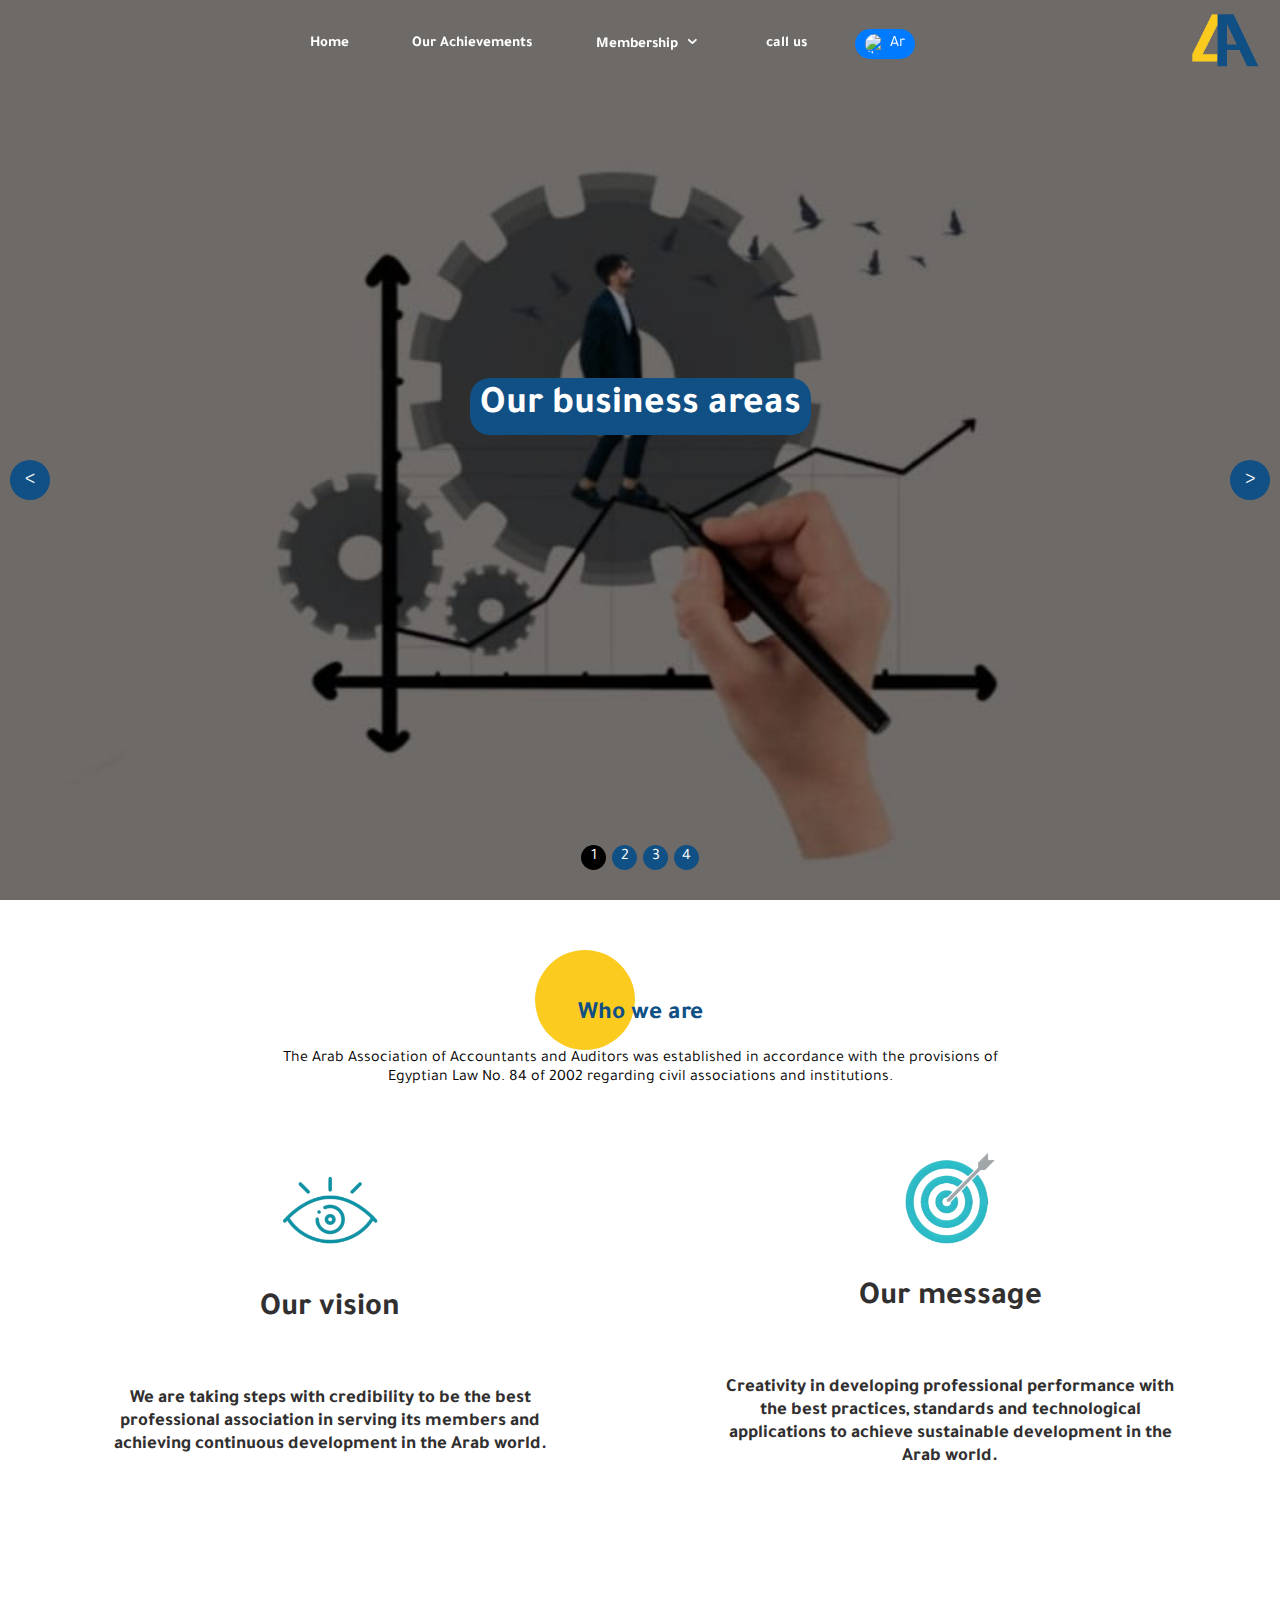
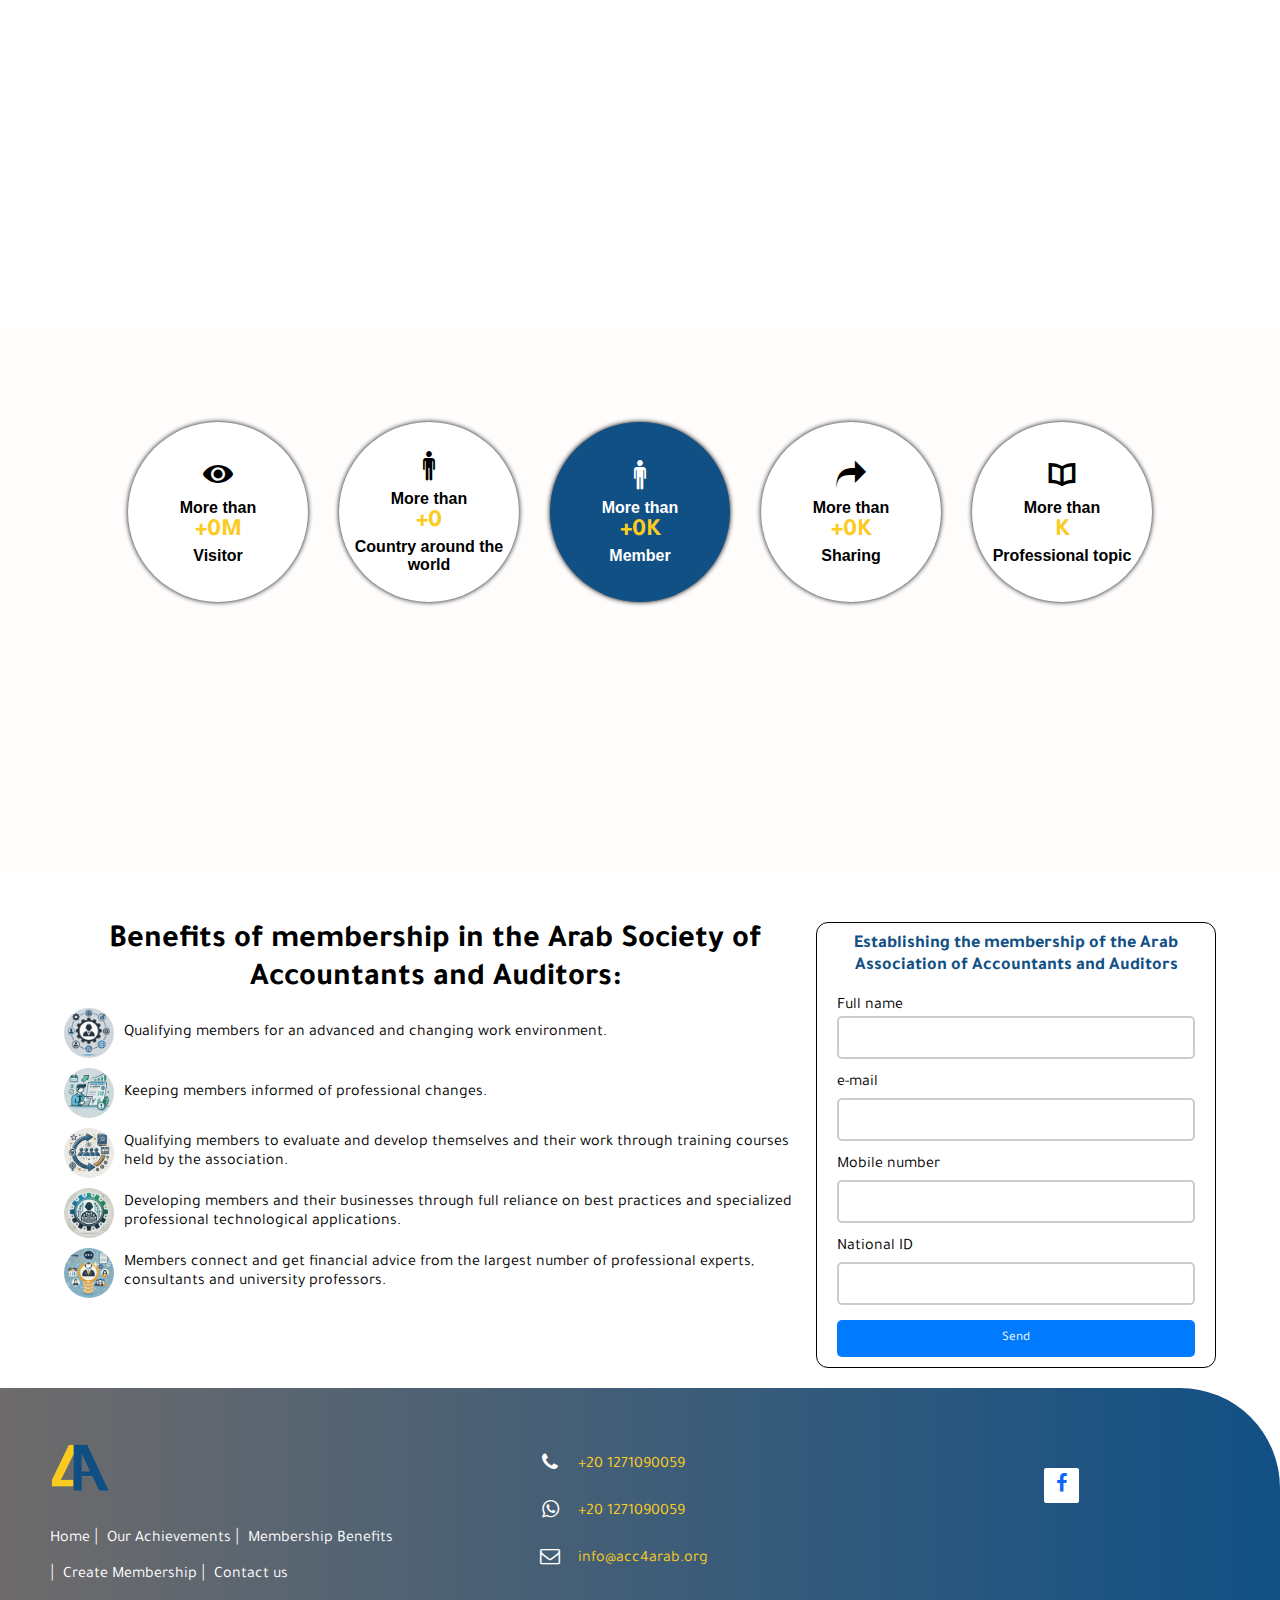
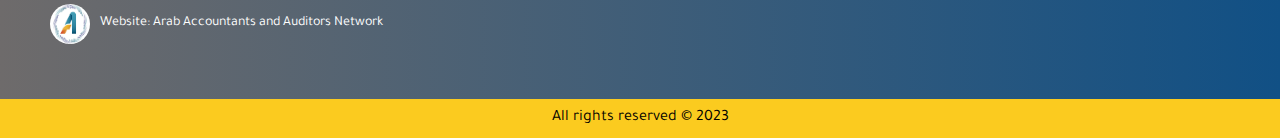
==== commit 0b651612: "Update index-en.html" ====
--- a/index-en.html
+++ b/index-en.html
@@ -506,4 +506,4 @@
     <script src="script.js"></script>
 </body>
 
-</html>+</html>
--- a/style-ar&en.css
+++ b/style-ar&en.css
@@ -105,13 +105,13 @@
 	position: absolute;
 	/* لجعلها تظهر تحت العنصر الرئيسي */
 	left: -60px;
-	top: 100%;
+	top: 34px;
 	/* تظهر تحت العنصر الرئيسي */
 	background-color: rgb(255, 255, 255);
 	box-shadow: 0px 8px 16px 0px rgba(0, 0, 0, 0.2);
 	z-index: 1;
 	margin-top: 26px;
-	width: 200px;
+	width: 220px;
 	border-radius: 0 0 12px 12px;
 }
 
@@ -1233,18 +1233,15 @@
 }
 
 .footer-center article a i.icon-whatsapp {
-	color: #19a607;
-	background-color: #ffffff;
+	color: #ffffff;
 }
 
 .footer-center article a i.icon-phone {
-	color: #bc0419;
-	background-color: #ffffff;
+	color: #ffffff;
 }
 
 .footer-center article a i.icon-mail {
-	color: #000000;
-	background-color: #ffffff;
+	color: #ffffff;
 }
 
 .footer-top .footer-icons a {
@@ -1317,4 +1314,4 @@
 	}
 }
 
-/* End Footer */+/* End Footer */
--- a/style-en.css
+++ b/style-en.css
@@ -67,6 +67,23 @@
     flex-direction: row-reverse;
 }
 
+nav.screen-big ul li ul li a {
+    direction: ltr;
+}
+
+article.our-about {
+    width: 60%;
+}
+
+article.our-about article.color-paint {
+    margin-left: -170px;
+    margin-bottom: -70px;
+}
+
+article.our-about p {
+    direction: ltr;
+}
+
 section.counter-wrapper {
     direction: ltr;
     display: flex;
@@ -88,4 +105,7 @@
 .footer-top {
     direction: ltr;
     text-align: left;
-}+    background: linear-gradient(to right, rgb(110, 107, 107), #115085);
+}
+
+.footer-top {}
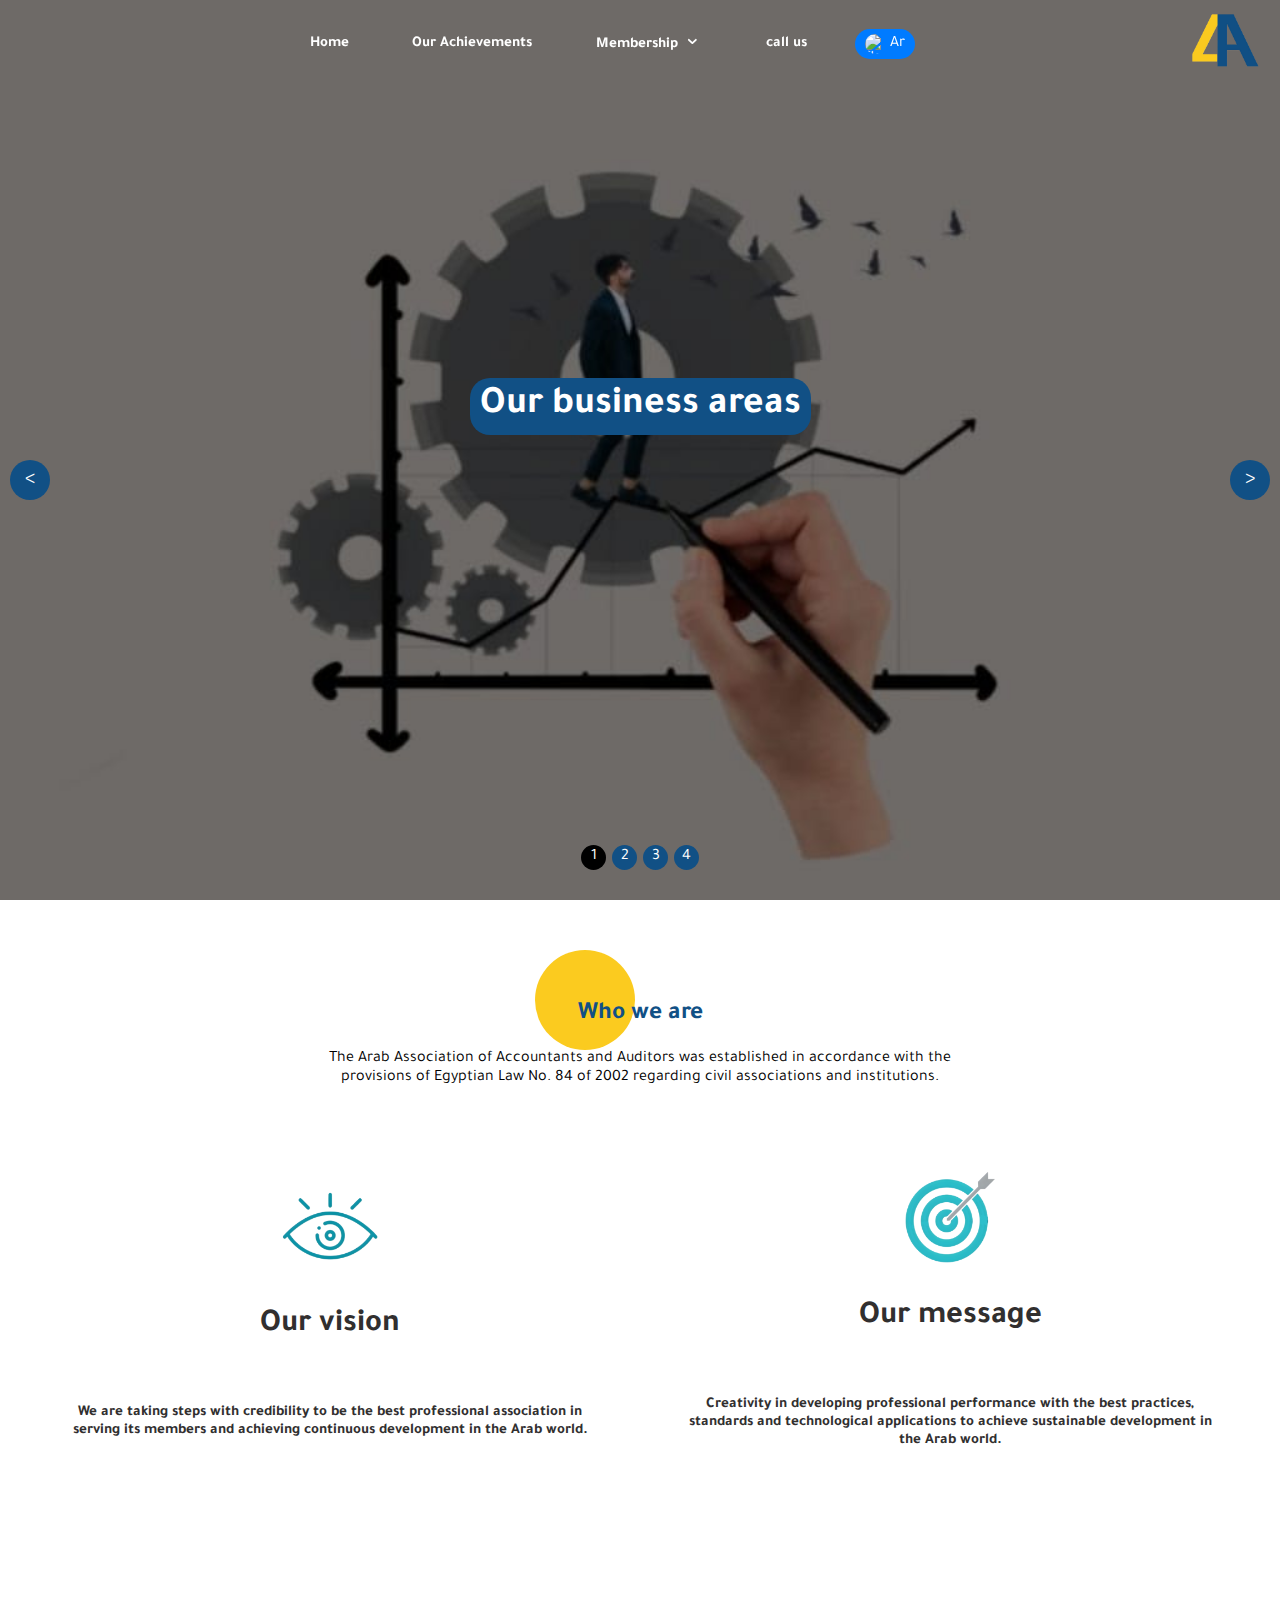
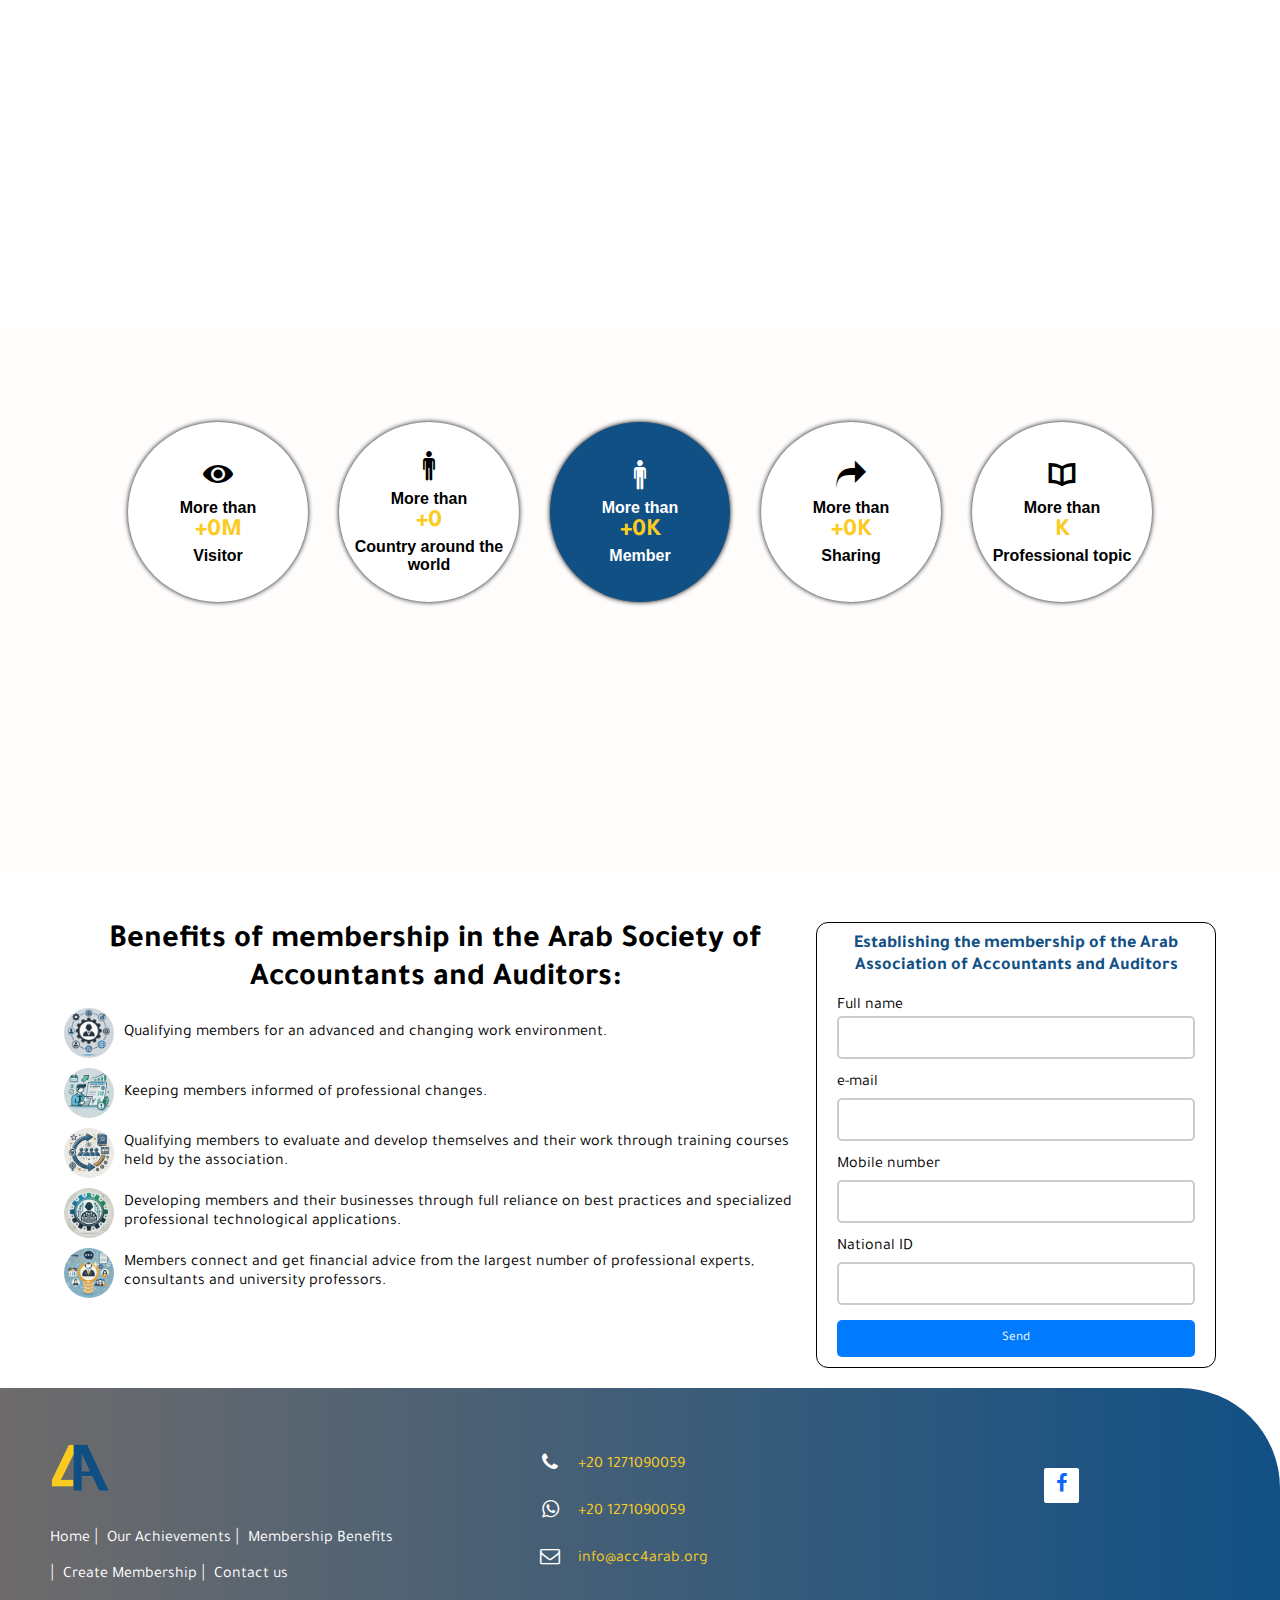
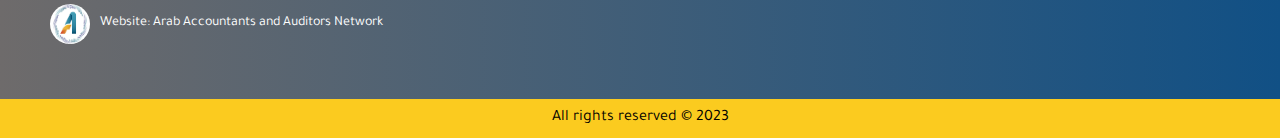
==== commit a455378b: "Update index-en.html" ====
--- a/index-en.html
+++ b/index-en.html
@@ -24,7 +24,7 @@
         <nav class="screen-big">
             <ul class="screen-big-none">
                 <li>
-                    <a href="index-ar.html">
+                    <a href="index.html">
                         <button class="language-switcher" onclick="toggleLanguage()" id="languageSwitcher">
                             <img src="https://upload.wikimedia.org/wikipedia/commons/0/0d/Flag_of_Saudi_Arabia.svg"
                                 id="flag" alt="flag">
@@ -90,7 +90,7 @@
                     <a class="contect-in-menu" href="#footer-distributed">
                         call us
                     </a>
-                    <a href="index-ar.html">
+                    <a href="index.html">
                         <button class="language-switcher" onclick="toggleLanguage()" id="languageSwitcher">
                             <img src="https://upload.wikimedia.org/wikipedia/commons/0/0d/Flag_of_Saudi_Arabia.svg"
                                 id="flag" alt="flag">
--- a/style-ar&en.css
+++ b/style-ar&en.css
@@ -618,7 +618,7 @@
 
 @media(max-width: 712px) {
 	article.our-about {
-		width: 90%;
+		width: 100%;
 	}
 }
 
@@ -636,7 +636,7 @@
 }
 
 section.cards2 .roqiatna {
-	width: 40%;
+	width: 45%;
 	display: flex;
 	flex-direction: column;
 	justify-content: center;
@@ -654,7 +654,7 @@
 }
 
 section.cards2 .resaltna {
-	width: 40%;
+	width: 45%;
 	display: flex;
 	flex-direction: column;
 	justify-content: center;
@@ -669,6 +669,7 @@
 section.cards2 .roqiatna h3,
 .resaltna h3 {
 	text-align: center;
+	font-size: 15px;
 }
 
 .resaltna::before,
--- a/style-en.css
+++ b/style-en.css
@@ -71,9 +71,17 @@
     direction: ltr;
 }
 
-article.our-about {
-    width: 60%;
+
+@media(max-width:768px) {
+    article.our-about {}
 }
+
+@media(max-width: 598px) {
+    article.our-about {
+        width: 93%;
+    }
+}
+
 
 article.our-about article.color-paint {
     margin-left: -170px;
